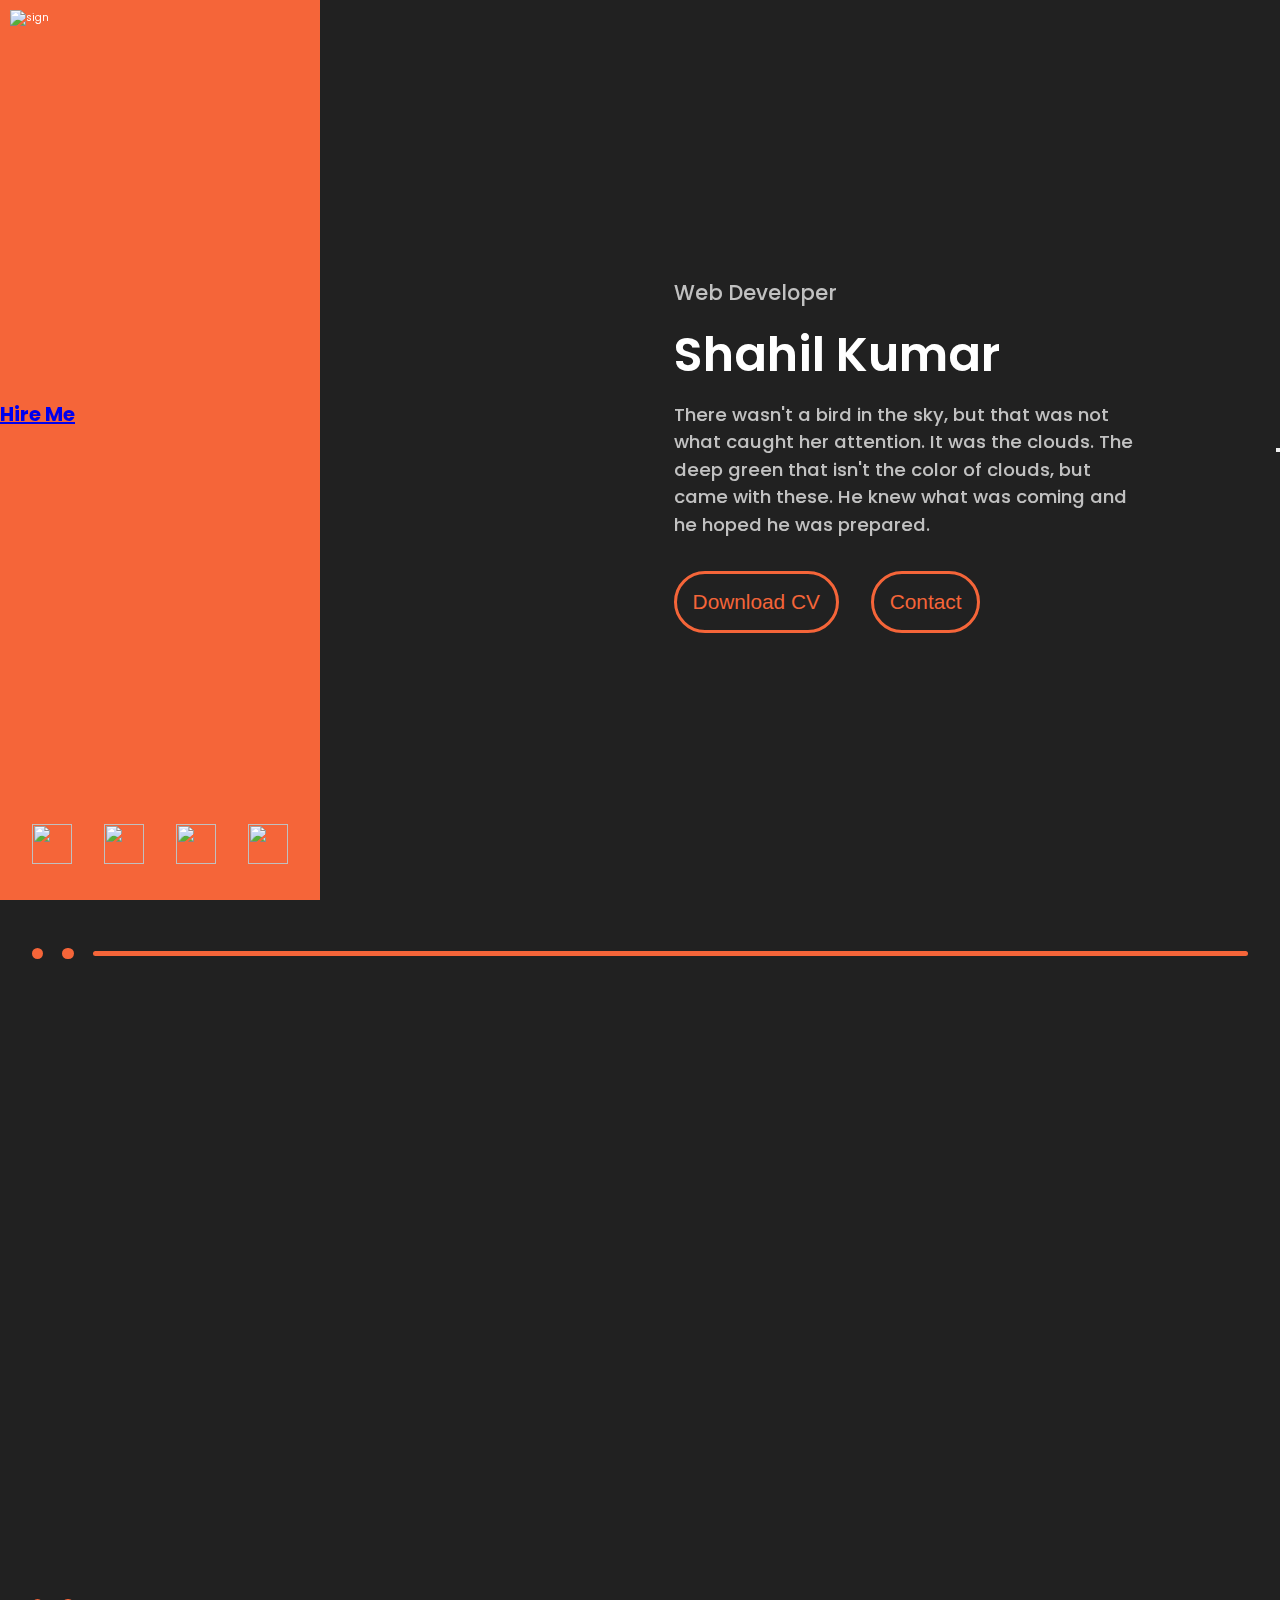
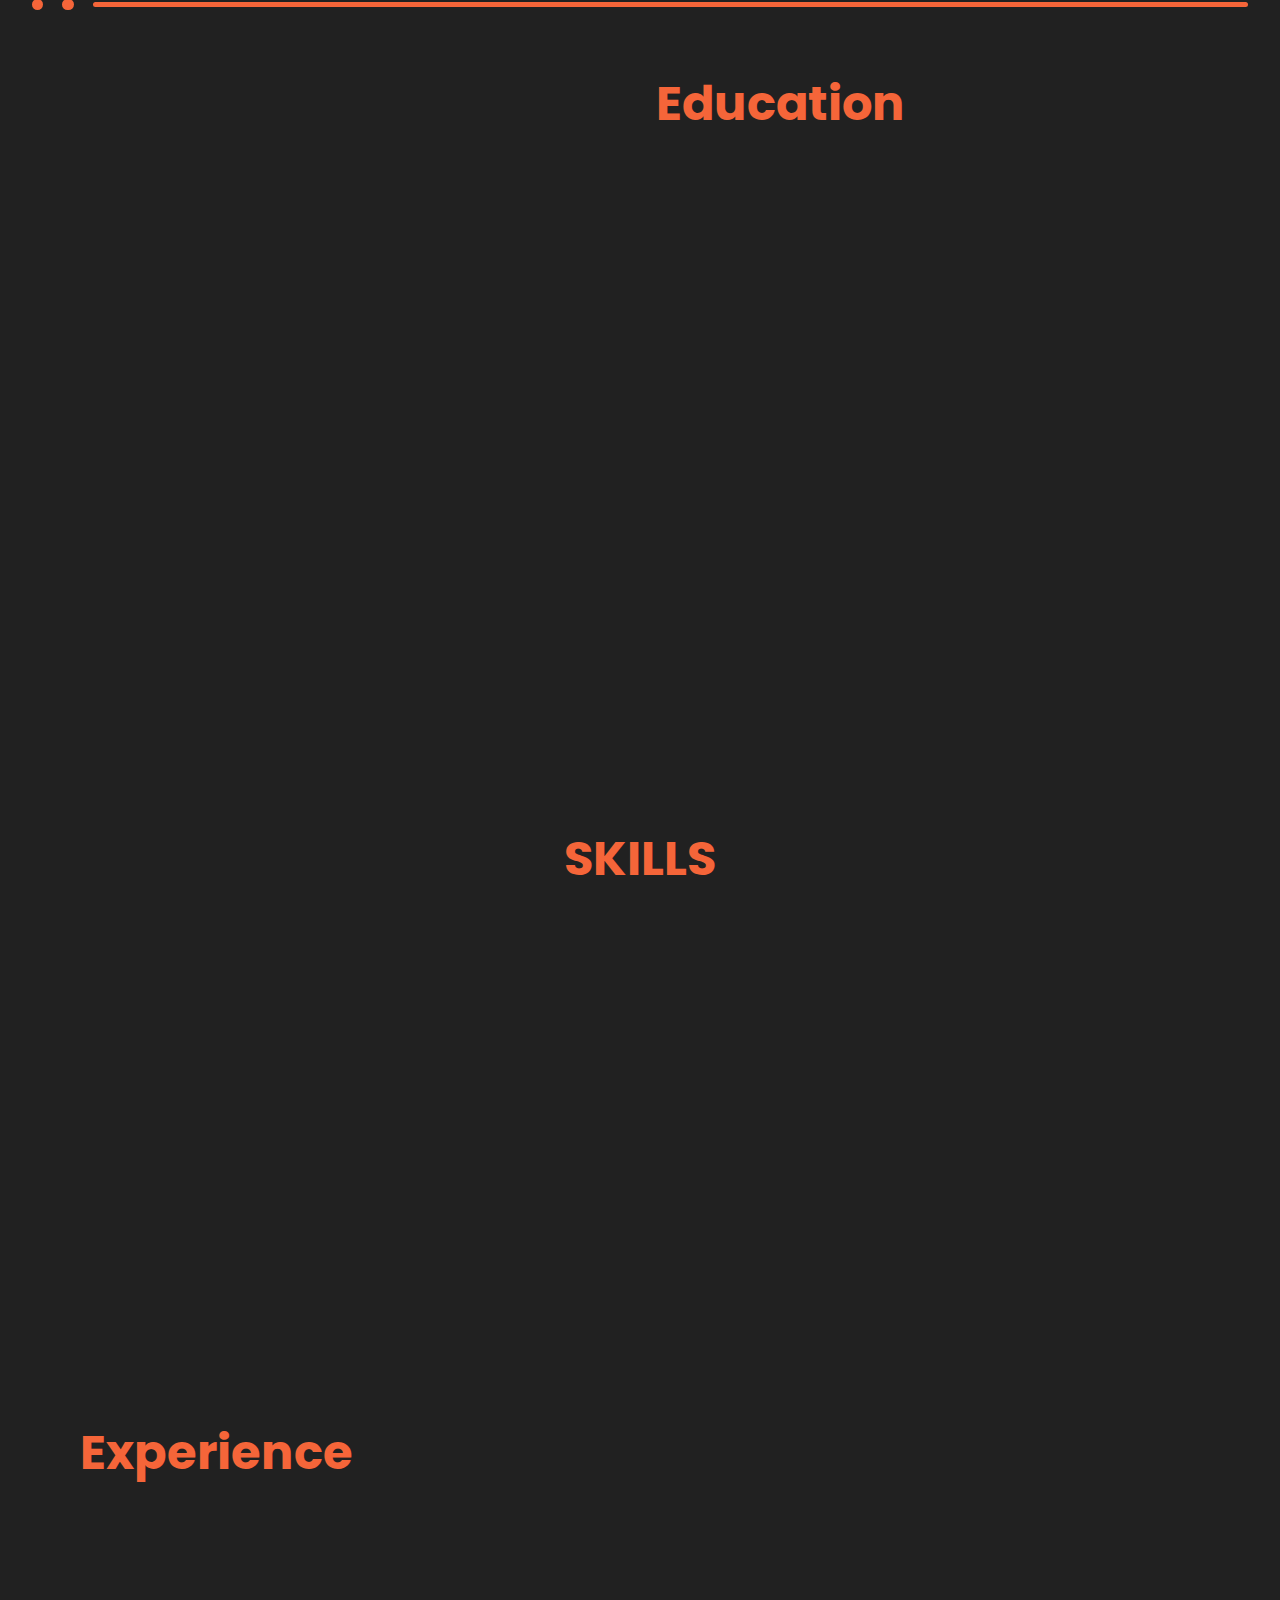
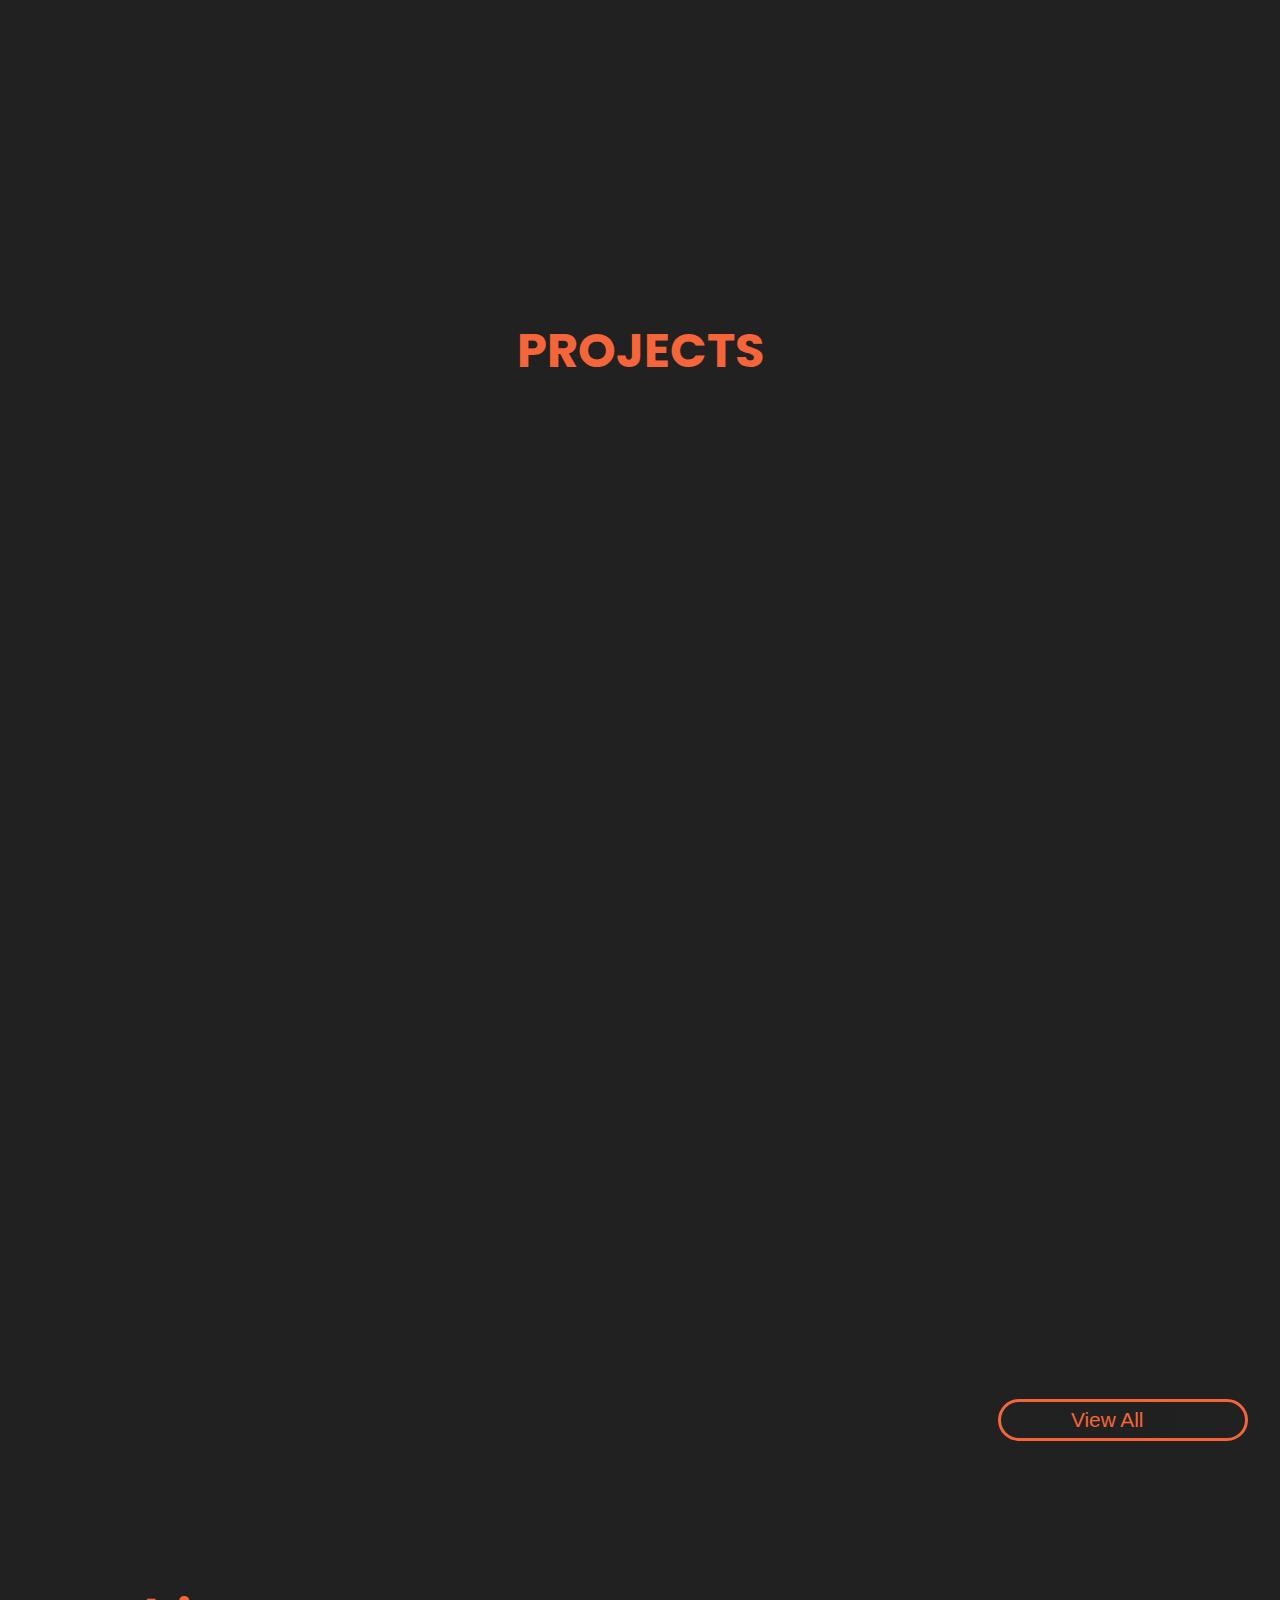
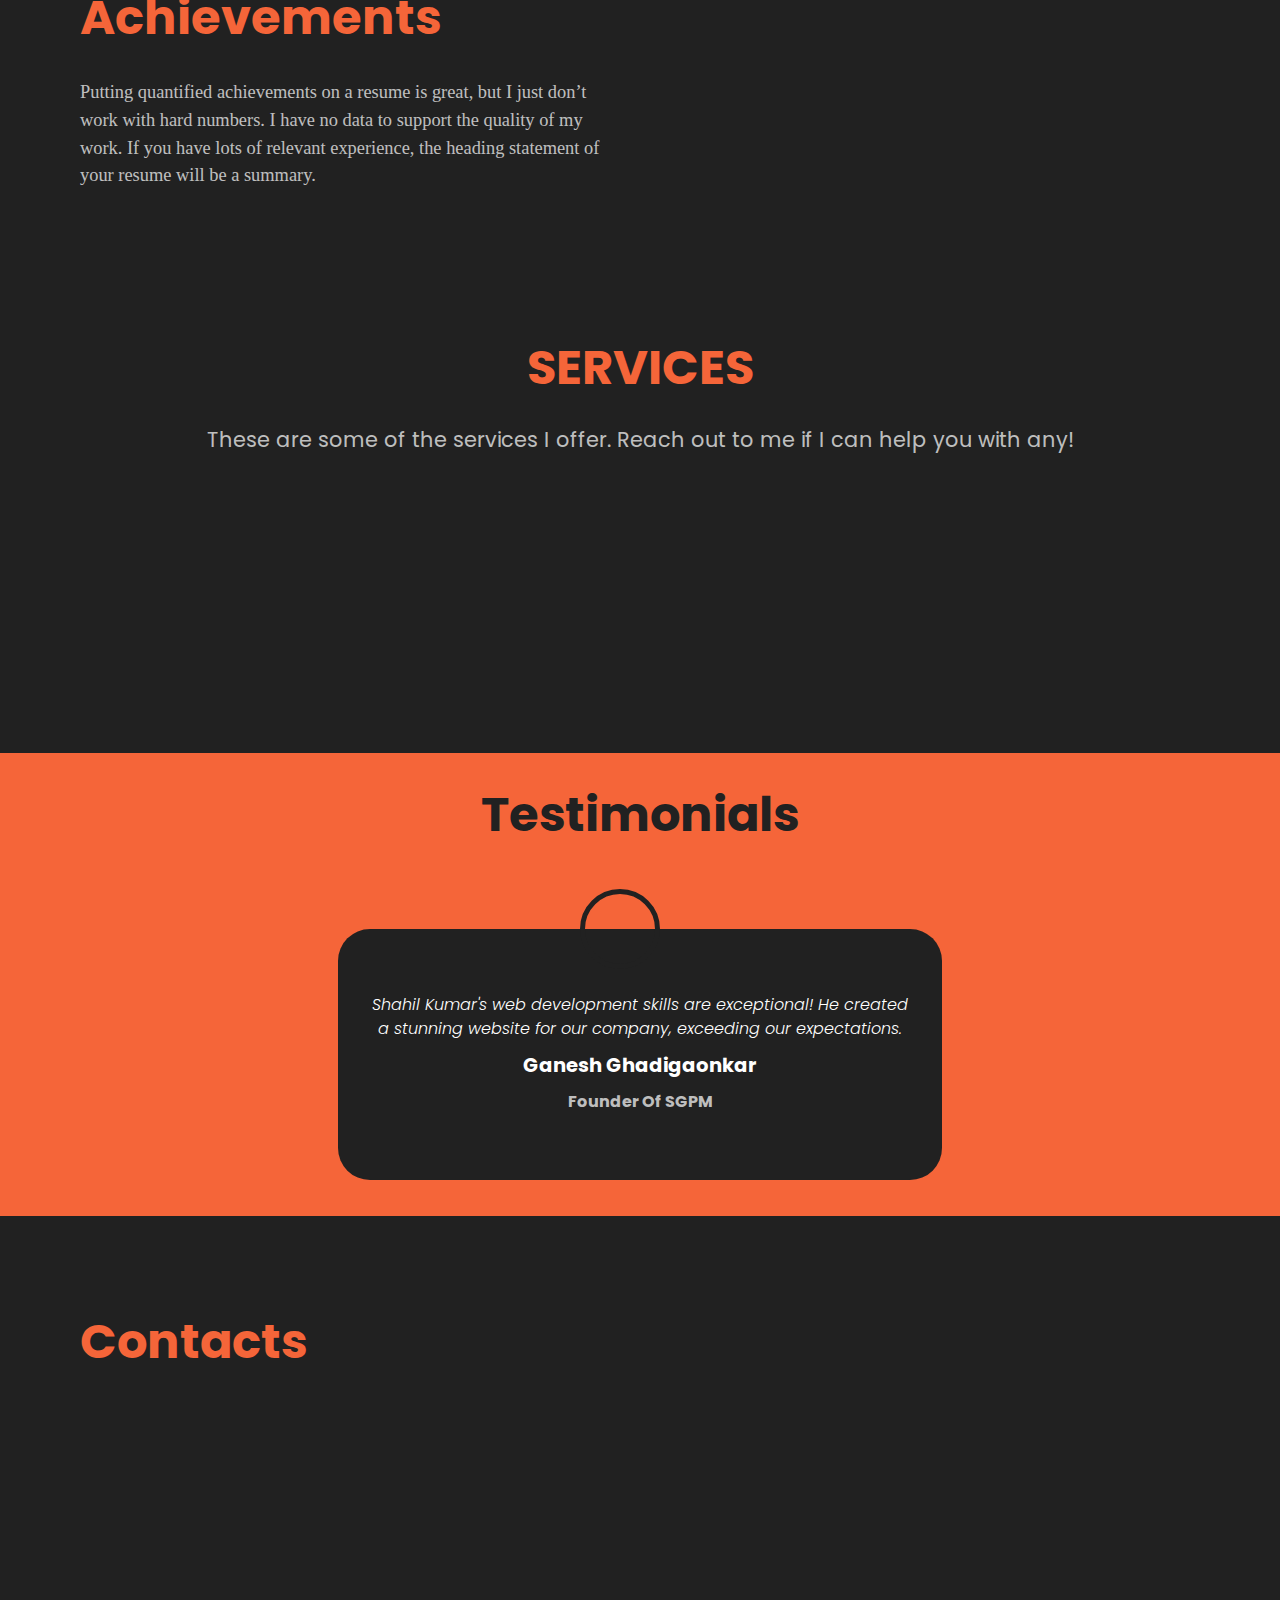
==== index.html @ 52b7e50a "adding aos animation" ====
<!DOCTYPE html>
<html lang="en">

<head>
    <meta charset="UTF-8">
    <meta http-equiv="X-UA-Compatible" content="IE=edge">
    <meta name="viewport" content="width=device-width, initial-scale=1.0">
    <title>Portfolio Website</title>
    <link rel="stylesheet" href="style.css">
    <script type="module" src="https://unpkg.com/ionicons@5.5.2/dist/ionicons/ionicons.esm.js"></script>
    <script nomodule src="https://unpkg.com/ionicons@5.5.2/dist/ionicons/ionicons.js"></script>
    <!-- <script src="https://cdnjs.cloudflare.com/ajax/libs/tinycolor/1.4.2/tinycolor.min.js"></script> -->
    <link rel="stylesheet" href="https://unpkg.com/aos@next/dist/aos.css" />
    <link rel="preload" href="assets/1amwu.gif" as="image">
    <link rel="icon" href="assets/logo.png" type="image/x-icon" loading="lazy">
    <style>
        .preloader {
            overflow-x: hidden;
            background: #212121 url(assets/1amwu.gif) no-repeat center center;
            height: 100%;
            width: 100%;
            position: fixed;
            z-index: 100;
            background-size: 15%;
        }

        #myVideo {
            z-index: 10;
            position: fixed;
            bottom: 0;
            left: 0;
        }
    </style>
</head>

<body>

    <div class="preloader">

    </div>
    <!-- Home -->
    <video id="myVideo" width="250" height="230" autoplay loop>
        <source src="./assets/avt.webm" type="video/mp4">
    </video>
    <section class="home">
        <div class="home-div">
            <div class="home-left">
                <div data-aos="fade-right">
                    <img src="assets/sign.png" alt="sign" class="sign">
                </div>
                <div class="profile-div">
                    <a href="#contact">
                        <div class="thecard" data-aos="zoom-in">
                            <div class="front">
                                <img src="assets/profile.jpeg" alt="" class="profile-img">
                            </div>
                            <div class="back">
                                <h1>Hire Me</h1>
                                <ion-icon name="arrow-forward-outline" class="back-icon"></ion-icon>
                            </div>
                        </div>
                    </a>
                </div>
                <div class="social-icons">
                    <a href="https://www.linkedin.com/in/shahil-kumar-a56246240/" target="_blank" class="social-links"
                        data-aos="fade-right" data-aos-offset="10"><img src="assets/linkedin.png" alt=""
                            class="social-img"></a>
                    <a href="https://github.com/Shahil9728" target="_blank" class="social-links"><img
                            src="assets/github.png" alt="" class="social-img" data-aos="fade-right"
                            data-aos-offset="20"></a>
                    <a href="https://twitter.com/ShahilV27515989" target="_blank" class="social-links"><img
                            src="assets/twitter.png" alt="" class="social-img" data-aos="fade-right"
                            data-aos-offset="30"></a>
                    <a href="https://www.youtube.com/" target="_blank" class="social-links"><img
                            src="assets/youtube.png" alt="" class="social-img" data-aos="fade-right"
                            data-aos-offset="40"></a>
                </div>
            </div>
            <div class="home-right">
                <div class="right-content">
                    <div data-aos="fade-left">
                        <h2 class="post">Web Developer</h2>
                    </div>
                    <div data-aos="fade-left">
                        <h1 class="name">Shahil Kumar</h1>
                    </div>
                    <div class="desc" data-aos="fade-left">
                        There wasn't a bird in the sky, but that was not what caught her attention. It was the clouds.
                        The deep green that isn't the color of clouds, but came with these. He knew what was coming and
                        he hoped he was prepared.
                    </div>
                    <div class="cv-btn">
                        <a href="./assets/Resume.pdf" download="Resume.pdf" data-aos="fade-up">
                            <button type="submit" class="btn cv-button">Download CV</button>
                        </a>
                        <a href="#contact" data-aos="fade-up">
                            <button type="submit" class="btn">
                                Contact
                            </button>
                        </a>
                    </div>
                </div>
            </div>
            <!-- <label for="baseColorInput">Base Color:</label>
            <input type="color" id="baseColorInput">
            <button onclick="generateShades()">Generate Shades</button> -->
            <button id="changemode" data-aos="fade-left">
                <ion-icon name="moon-outline"></ion-icon>
            </button>
        </div>
    </section>


    <div class="lines">
        <div class="dots">
        </div>
        <div class="dots">
        </div>
        <div class="line"></div>
    </div>

    <!-- Who I Am -->
    <section>
        <div class="about">
            <div class="about-left" data-aos="fade-right">
                <h1 class="about-head">
                    Who I am
                </h1>
                <br>
                <div class="about-content">
                    My name's Shahil Kumar. I'm a Full Stcak Developer based in Haryana,India.
                    <br><br><br>
                    I am a unique individual, navigating through life's twists and turns with kindness and
                    compassion. I strive to spread joy and embrace every challenge, learning and growing from my
                    mistakes. Confident in who I am, I am proud to be me and say it loud.
                </div>
            </div>
            <div class="about-right" data-aos="fade-left">
                <img src="assets/about.png" alt="" class="about-illu">
            </div>
        </div>
    </section>


    <div class="lines">
        <div class="dots">
        </div>
        <div class="dots">
        </div>
        <div class="line"></div>
    </div>


    <!-- Education -->
    <section>
        <div class="about education">
            <div class="about-right">
                <img src="assets/edu-illu.svg" alt="" class="about-illu">
            </div>
            <div class="about-left">
                <h1 class="about-head">
                    Education
                </h1>
                <br>
                <div class="edu-cards">
                    <div class="edu-card" data-aos="fade-up">
                        <div class="edu-images">
                            <img src="assets/scholar.svg" alt="" class="edu-img">
                        </div>
                        <div class="edu-content">
                            <h3 class="edu-time">2009-2019</h3>
                            <h2 class="edu-head">Higher Secondary Education</h2>
                            <h2 class="edu-subhead">Kendriya Viadayala Hisar Cantt</h2>
                        </div>
                    </div>
                    <div class="edu-card" data-aos="fade-up">
                        <div class="edu-images">
                            <img src="assets/scholar.svg" alt="" class="edu-img">
                        </div>
                        <div class="edu-content">
                            <h3 class="edu-time">2019-2021</h3>
                            <h2 class="edu-head">Intermediate</h2>
                            <h2 class="edu-subhead">Galaxy Public School</h2>
                        </div>
                    </div>
                    <div class="edu-card" data-aos="fade-up">
                        <div class="edu-images">
                            <img src="assets/scholar.svg" alt="" class="edu-img">
                        </div>
                        <div class="edu-content">
                            <h3 class="edu-time">2021-Present</h3>
                            <h2 class="edu-head">Bachelor Of Technology</h2>
                            <h2 class="edu-subhead">Lovely Professional University</h2>
                        </div>
                    </div>
                </div>
            </div>
        </div>
    </section>

    <!-- Skills -->
    <section>
        <div class="skills">
            <h1 class="about-head skills">
                SKILLS
            </h1>
            <div class="skill-cards">
                <div class="skill-card" data-aos="fade-left" data-aos-offset="40">
                    <div class="skill-images">
                        <img src="assets/html.png" alt="" class="skill-img">
                    </div>
                    <div>
                        <h1 class="skill-name">HTML</h1>
                    </div>
                </div>
                <div class="skill-card" data-aos="fade-left" data-aos-offset="80">
                    <div class="skill-images">
                        <img src="assets/css.png" alt="" class="skill-img">
                    </div>
                    <div>
                        <h1 class="skill-name">CSS</h1>
                    </div>
                </div>
                <div class="skill-card" data-aos="fade-left" data-aos-offset="120">
                    <div class="skill-images">
                        <img src="assets/javascript.png" alt="" class="skill-img">
                    </div>
                    <div>
                        <h1 class="skill-name">JAVASCRIPT</h1>
                    </div>
                </div>
                <div class="skill-card" data-aos="fade-left" data-aos-offset="160">
                    <div class="skill-images">
                        <img src="assets/nodejs.png" alt="" class="skill-img">
                    </div>
                    <div>
                        <h1 class="skill-name">NODE JS</h1>
                    </div>
                </div>
                <div class="skill-card" data-aos="fade-left" data-aos-offset="200">
                    <div class="skill-images">
                        <img src="assets/python.png" alt="" class="skill-img">
                    </div>
                    <div>
                        <h1 class="skill-name">PYTHON</h1>
                    </div>
                </div>
                <div class="skill-card" data-aos="fade-left" data-aos-offset="240">
                    <div class="skill-images">
                        <img src="assets/c.png" alt="" class="skill-img">
                    </div>
                    <div>
                        <h1 class="skill-name">C++</h1>
                    </div>
                </div>
                <div class="skill-card" data-aos="fade-left" data-aos-offset="280">
                    <div class="skill-images">
                        <img src="assets/tailwind.png" alt="" class="skill-img">
                    </div>
                    <div>
                        <h1 class="skill-name">Tailwind</h1>
                    </div>
                </div>
                <div class="skill-card" data-aos="fade-left" data-aos-offset="320">
                    <div class="skill-images">
                        <img src="assets/wordpress.png" alt="" class="skill-img">
                    </div>
                    <div>
                        <h1 class="skill-name">Wordpress</h1>
                    </div>
                </div>
            </div>
        </div>
    </section>

    <!-- Experience -->
    <section>
        <div class="about education">
            <div class="about-left">
                <h1 class="about-head">
                    Experience
                </h1>
                <br>
                <div class="edu-cards">
                    <div class="edu-card" data-aos="fade-up">
                        <div class="edu-images">
                            <img src="assets/exp-logo.svg" alt="" class="edu-img">
                        </div>
                        <div class="edu-content">
                            <h3 class="edu-time">2021-2022</h3>
                            <h2 class="edu-head">Frontend Developer</h2>
                            <h2 class="edu-subhead">The Sparks Foundation</h2>
                        </div>
                    </div>
                    <div class="edu-card" data-aos="fade-up">
                        <div class="edu-images">
                            <img src="assets/exp-logo.svg" alt="" class="edu-img">
                        </div>
                        <div class="edu-content">
                            <h3 class="edu-time">2020-2021</h3>
                            <h2 class="edu-head">CS50 Computer Science</h2>
                            <h2 class="edu-subhead">Harvard University</h2>
                        </div>
                    </div>
                </div>
            </div>
            <div class="about-right">
                <img src="assets/experience.svg" alt="" class="about-illu">
            </div>
        </div>
    </section>

    <!-- Projects -->
    <section>
        <div class="projects">
            <h1 class="about-head skills">
                PROJECTS
            </h1>
            <div class="project-cards">
                <div class="project-card" data-aos="fade-left" data-aos-offset="60">
                    <div>
                        <h1 class="project-head">TutoTube</h1>
                    </div>
                    <div class="project-images">
                        <img src="assets/tutotube.png" alt="" class="project-img">
                    </div>
                    <div class="project-btn">
                        <a href="https://tutotube.onrender.com/" target="_blank" class="project-link">
                            <div class="btn-img play">
                            </div>
                        </a>
                        <a href="https://github.com/Shahil9728/TutoTube" target="_blank" class="project-link">
                            <div class="btn-img code">
                            </div>
                        </a>
                    </div>

                    <div class="project-trans">
                        <div class="project-left">
                            The objective of this project is to utilize OpenAI to answer questions by utilizing YouTube
                            videos.
                        </div>
                        <div class="project-right">
                            OpenAI <br> Langchain <br> Pinecone <br> React Js
                        </div>
                    </div>
                </div>
                <div class="project-card" data-aos="fade-left" data-aos-offset="120">
                    <div>
                        <h1 class="project-head">Gold Gym</h1>
                    </div>
                    <div class="project-images">
                        <img src="assets/gym-illu1.png" alt="" class="project-img" loading="lazy">
                    </div>
                    <div class="project-btn">
                        <a href="http://gold-gym.onrender.com/" target="_blank" class="project-link">
                            <div class="btn-img play">
                            </div>
                        </a>
                        <a href="https://github.com/Shahil9728/Gold-GYM" target="_blank" class="project-link">
                            <div class="btn-img code">
                            </div>
                        </a>
                    </div>

                    <div class="project-trans">
                        <div class="project-left">
                            This project aims to build an website for the gym that consolidates all information of the
                            gym
                        </div>
                        <div class="project-right">
                            HTML <br> CSS <br> Node Js <br> MongoDb
                        </div>
                    </div>

                </div>
                <div class="project-card" data-aos="fade-left" data-aos-offset="180">
                    <div>
                        <h1 class="project-head">Price Comparisor</h1>
                    </div>
                    <div class="project-images">
                        <img src="assets/price.png" alt="" class="project-img" loading="lazy">
                    </div>
                    <div class="project-btn">
                        <a href="https://price-comparisor.onrender.com/" target="_blank" class="project-link">
                            <div class="btn-img play">
                            </div>
                        </a>
                        <a href="https://github.com/Shahil9728/PriceComparisor" target="_blank" class="project-link">
                            <div class="btn-img code">
                            </div>
                        </a>
                    </div>

                    <div class="project-trans">
                        <div class="project-left">
                            Price Comaprisor website that is used to comapre price of various items on online stores.
                        </div>
                        <div class="project-right">
                            Python <br> Node Js <br> HTML
                        </div>
                    </div>

                </div>
            </div>
            <div class="viewcard project-cards">
                <div class="project-card" data-aos="fade-left" data-aos-offset="200">
                    <div>
                        <h1 class="project-head">Confession</h1>
                    </div>
                    <div class="project-images">
                        <img src="assets/confession.png" alt="" class="project-img" loading="lazy">
                    </div>
                    <div class="project-btn">
                        <a href="https://confession.onrender.com/" target="_blank" class="project-link">
                            <div class="btn-img play">
                            </div>
                        </a>
                        <a href="https://github.com/Shahil9728/Confession" target="_blank" class="project-link">
                            <div class="btn-img code">
                            </div>
                        </a>
                    </div>

                    <div class="project-trans">
                        <div class="project-left">
                            This project is a Confession website that allows users to confess anything annonymously.
                        </div>
                        <div class="project-right">
                            Node Js <br> Javascript <br> Bootstrap
                        </div>
                    </div>

                </div>
                <div class="project-card" data-aos="fade-left" data-aos-offset="250">
                    <div>
                        <h1 class="project-head">Traffic API</h1>
                    </div>
                    <div class="project-images">
                        <img src="assets/traffic.png" alt="" class="project-img" loading="lazy">
                    </div>
                    <div class="project-btn">
                        <a href="https://traffic-company-api.onrender.com/" target="_blank" class="project-link">
                            <div class="btn-img play">
                            </div>
                        </a>
                        <a href="https://github.com/Shahil9728/Traffic-Company-API" target="_blank"
                            class="project-link">
                            <div class="btn-img code">
                            </div>
                        </a>
                    </div>

                    <div class="project-trans">
                        <div class="project-left">
                            The website is a Node.js-based platform that utilizes the pin API from the Traffic Company
                            to retrieve the pin and Login.
                        </div>
                        <div class="project-right">
                            Javascript <br> Node Js
                        </div>
                    </div>

                </div>
                <div class="project-card" data-aos="fade-left" data-aos-offset="300">
                    <div>
                        <h1 class="project-head">Givestack</h1>
                    </div>
                    <div class="project-images">
                        <img src="assets/givestack.png" alt="" class="project-img" loading="lazy">
                    </div>
                    <div class="project-btn">
                        <a href="https://givestack.onrender.com/" target="_blank" class="project-link">
                            <div class="btn-img play">
                            </div>
                        </a>
                        <a href="https://github.com/Shahil9728/Givestack" target="_blank" class="project-link">
                            <div class="btn-img code">
                            </div>
                        </a>
                    </div>

                    <div class="project-trans">
                        <div class="project-left">
                            This website provides a secure login and registration system based on JWT (JSON Web Token)
                            authentication.
                        </div>
                        <div class="project-right">
                            MongoDb <br> Node Js <br> Bootstrap
                        </div>
                    </div>

                </div>
            </div>
            <div class="view-all">
                <button class="btn view-btn" onclick="togglediv()">
                    View All
                    <ion-icon name="arrow-forward-outline" class="view-icon"></ion-icon>
                </button>
            </div>
        </div>
    </section>

    <!-- Achievements -->
    <section>
        <div class="about achievements-div">
            <div class="about-left">
                <h1 class="about-head">
                    Achievements
                </h1>
                <br>
                <div class="about-content achievements">
                    Putting quantified achievements on a resume is great, but I just don’t work with hard numbers. I
                    have no data to support the quality of my work. If you have lots of relevant experience, the heading
                    statement of your resume will be a summary.
                </div>
            </div>
            <div class="about-right">
                <div class="edu-cards">
                    <div class="edu-card" data-aos="fade-up">
                        <div class="edu-images">
                            <img src="assets/exp-logo.svg" alt="" class="edu-img">
                        </div>
                        <div class="edu-content">
                            <h3 class="edu-time">20021-2022</h3>
                            <h2 class="edu-head">Devtown Certification</h2>
                            <h2 class="edu-subhead">Python Bootcamp</h2>
                        </div>
                    </div>
                    <div class="edu-card" data-aos="fade-up">
                        <div class="edu-images">
                            <img src="assets/exp-logo.svg" alt="" class="edu-img">
                        </div>
                        <div class="edu-content">
                            <h3 class="edu-time">2022-2023</h3>
                            <h2 class="edu-head">HackerRank</h2>
                            <h2 class="edu-subhead">5 Star Coder</h2>
                        </div>
                    </div>
                </div>
            </div>
        </div>
    </section>

    <!-- Services -->
    <section>
        <div class="services  skills">
            <h1 class="about-head">
                SERVICES
            </h1>
            <h2 class="services-subhead">These are some of the services I offer. Reach out to me if I can help you with
                any!</h2>
            <div class="services-cards">
                <div class="service-card" data-aos="fade-left" data-aos-offset="40">
                    <ion-icon name="code-slash-outline" class="service-icon"></ion-icon>
                    <h1 class="skill-name service">Web Design</h1>
                </div>
                <div class="service-card" data-aos="fade-left" data-aos-offset="80">
                    <ion-icon name="camera-outline" class="service-icon"></ion-icon>
                    <h1 class="skill-name service">Photography</h1>
                </div>
                <div class="service-card" data-aos="fade-left" data-aos-offset="120">
                    <ion-icon name="videocam-outline" class="service-icon"></ion-icon>
                    <h1 class="skill-name service">Video Editing</h1>
                </div>
                <div class="service-card" data-aos="fade-left" data-aos-offset="160">
                    <ion-icon name="create-outline" class="service-icon"></ion-icon>
                    <h1 class="skill-name service">Logo Designing</h1>
                </div>
            </div>
        </div>
    </section>

    <!-- Testimonials -->
    <section>
        <div class="testimonials">
            <h1 class="about-head testimonials-head">
                Testimonials
            </h1>
            <div class="testimonoal-slider">
                <div class="slider">
                    <div class="slide">
                        <div class="slide-container">
                            <img src="assets/p1j.jpg" alt="" class="slide-img" loading="lazy">
                            <div class="slide-cont">
                                Shahil Kumar's web development skills are exceptional! He created a stunning website for
                                our company, exceeding our expectations.
                            </div>
                            <h2 class="edu-head">Ganesh Ghadigaonkar</h2>
                            <h2 class="edu-subhead">Founder Of SGPM</h2>
                        </div>
                    </div>
                    <div class="slide">
                        <div class="slide-container">
                            <img src="assets/p2j.jpg" alt="" class="slide-img" loading="lazy">
                            <div class="slide-cont">
                                Our web developer's skills are exceptional! They built an intuitive and visually
                                appealing website that perfectly represents our Charity.
                            </div>
                            <h2 class="edu-head">Mohd Majeed Bilal</h2>
                            <h2 class="edu-subhead">Founder, HFFO</h2>
                        </div>
                    </div>
                    <div class="slide">
                        <div class="slide-container">
                            <img src="assets/p3j.jpg" alt="" class="slide-img" loading="lazy">
                            <div class="slide-cont">
                                The web development expertise we received transformed our business. The website design
                                is attracting more customers than ever before!
                            </div>
                            <h2 class="edu-head">Anjali Sharma</h2>
                            <h2 class="edu-subhead">Owner, Boutique Bliss</h2>
                        </div>
                    </div>
                    <div class="slide">
                        <div class="slide-container">
                            <img src="assets/p4j.jpg" alt="" class="slide-img" loading="lazy">
                            <div class="slide-cont">
                                Our professional web developer delivered a sleek and functional website that
                                significantly boosted our online presence. :)
                            </div>
                            <h2 class="edu-head">John Thompson</h2>
                            <h2 class="edu-subhead">CEO, Thompson Solutions</h2>
                        </div>
                    </div>
                    <div class="slide">
                        <div class="slide-container">
                            <img src="assets/p5j.jpg" alt="" class="slide-img" loading="lazy">
                            <div class="slide-cont">
                                The web development skills we witnessed were outstanding. Our new website is
                                user-friendly and visually captivating, attracting more clients to our business!
                            </div>
                            <h2 class="edu-head">Maria Sanchez</h2>
                            <h2 class="edu-subhead">Marketing Director, Global Tech Solutions</h2>
                        </div>
                    </div>
                </div>
            </div>
        </div>
    </section>

    <!-- Contacts -->
    <section id="contact">
        <div class="contacts skills">
            <h1 class="about-head cont-head">
                Contacts
            </h1>
            <div class="cont-body">
                <div class="cont-form">
                    <form action="contact" class="cont" method="post" netlify>
                        <div class="input-container" data-aos="fade-right" data-aos-offset="30">
                            <label for="" class="input-label">
                                Name
                            </label>
                            <input type="text" name="name" id="" class="cont-input" placeholder="Enter your name">
                        </div>
                        <div class="input-container" data-aos="fade-right" data-aos-offset="60">
                            <label for="" class="input-label">
                                Email
                            </label>
                            <input type="text" name="eamil" id="" class="cont-input" placeholder="Enter your email">
                        </div>
                        <div class="input-container" data-aos="fade-right" data-aos-offset="90">
                            <label for="" class="input-label">
                                Message
                            </label>
                            <textarea name="message" id="" cols="30" rows="10" class="cont-input message"
                                placeholder="Enter your message here....."></textarea>
                        </div>
                        <div class="send-btn-div" data-aos="fade-right" data-aos-offset="120">
                            <button class="send-btn" type="submit">
                                Send
                                <ion-icon name="send-outline" class="send-icon"></ion-icon>
                            </button>
                        </div>
                    </form>
                </div>
                <div class="cont-social" data-aos="fade-up">
                    <div class="social-div" data-aos="fade-up" data-aos-offset="30">
                        <a href="mailto:shahilverma91383@gmail.com">
                            <ion-icon name="at-outline" class="cont-icon"></ion-icon>
                        </a>
                        <h1 class="social-subhead mail">shahilverma91383@gmail.com</h1>
                    </div>
                    <div class="social-div" data-aos="fade-up" data-aos-offset="60">
                        <a href="tel:+919138300882">
                            <ion-icon name="call-outline" class="cont-icon"></ion-icon>
                        </a>
                        <h1 class="social-subhead">+91 9138300882</h1>
                    </div>
                    <div class="social-div" data-aos="fade-up" data-aos-offset="90">
                        <a href="https://www.google.co.in/maps/place/Hisar,+Haryana/@29.1487089,75.6877248,11.79z/data=!4m5!3m4!1s0x391232d8011d0c37:0x1d3f0df105af1178!8m2!3d29.1491875!4d75.7216527"
                            target="_blank">
                            <ion-icon name="location-outline" class="cont-icon"></ion-icon>
                        </a>
                        <h1 class="social-subhead">Hisar,Haryana India</h1>
                    </div>
                    <div class="social-div social-icon" style="margin-top:3rem;">
                        <a href="https://www.instagram.com/shahil.2879/" target="_blank" data-aos="fade-right"
                            data-aos-offset="30">
                            <ion-icon name="logo-instagram" class="cont-icon"></ion-icon>
                        </a>
                        <a href="https://www.linkedin.com/in/shahil-kumar-a56246240/" target="_blank"
                            data-aos="fade-right" data-aos-offset="60">
                            <ion-icon name="logo-linkedin" class="cont-icon"></ion-icon>
                        </a>
                        <a href="https://github.com/Shahil9728" target="_blank" data-aos="fade-right"
                            data-aos-offset="90">
                            <ion-icon name="logo-github" class="cont-icon"></ion-icon>
                        </a>
                        <a href="https://twitter.com/ShahilV27515989" target="_blank" data-aos="fade-right"
                            data-aos-offset="120">
                            <ion-icon name="logo-twitter" class="cont-icon"></ion-icon>
                        </a>
                    </div>
                </div>
                <div class="" data-aos="fade-left">
                    <img src="assets/cont.svg" alt="" class="cont-img">
                </div>
            </div>
        </div>
    </section>

    <footer>
        <h1 style="text-align: center;font-weight: 400;" data-aos="zoom-in" data-aos-offset="0">Made with <ion-icon
                name="heart" style="color:var(--primary-color)" data-aos="zoom-in" data-aos-offset="0"></ion-icon> by
            Shahil Kumar</h1>
    </footer>


    <script src="https://unpkg.com/aos@next/dist/aos.js"></script>
    <script src="https://stackpath.bootstrapcdn.com/bootstrap/5.0.0-alpha1/js/bootstrap.min.js"
        integrity="sha384-oesi62hOLfzrys4LxRF63OJCXdXDipiYWBnvTl9Y9/TRlw5xlKIEHpNyvvDShgf/"
        crossorigin="anonymous"></script>
    <script src="https://cdn.jsdelivr.net/npm/popper.js@1.16.0/dist/umd/popper.min.js"
        integrity="sha384-Q6E9RHvbIyZFJoft+2mJbHaEWldlvI9IOYy5n3zV9zzTtmI3UksdQRVvoxMfooAo"
        crossorigin="anonymous"></script>
    <script>

        function togglediv() {
            const viewcards = document.querySelector('.viewcard');
            if (viewcards.style.display === "none") {
                viewcards.style.display = "grid";
            } else {
                viewcards.style.display = "none";
            }
        }
        var loader = document.querySelector('.preloader');
        window.addEventListener('load', function () {
            loader.style.display = 'none';
        })
        var count = 0;
        if (localStorage.getItem('count')) {
            count = parseInt(localStorage.getItem('count'));
        }
        count++;
        localStorage.setItem('count', count);
        console.log("Numbe rof views are - " + count);

        var button = document.getElementById('changemode');
        const icon = button.querySelector('ion-icon');
        var isPrimaryColors = true;

        var root = document.documentElement;
        button.addEventListener('click', function () {

            if (isPrimaryColors) {
                icon.setAttribute('name', 'sunny-outline');
                root.style.setProperty('--primary-color', 'rgb(100, 200, 150)');
                root.style.setProperty('--second-color', '#DDA65Bff');
                root.style.setProperty('--text-color', 'black');
                root.style.setProperty('--background-color', '#f7f7f7');
                root.style.setProperty('--text-second', '#000000');
                root.style.setProperty('--edu-card-color', '#559b78c9');
                root.style.setProperty('--edu-card-hover', '#468c69');
                root.style.setProperty('--project-card', '#64c896');
            } else {
                icon.setAttribute('name', 'moon-outline');
                root.style.setProperty('--primary-color', 'rgb(245, 101, 57)');
                root.style.setProperty('--second-color', '#DDA65Bff');
                root.style.setProperty('--text-color', 'white');
                root.style.setProperty('--background-color', 'rgb(33, 33, 33)');
                root.style.setProperty('--text-second', 'rgba(234, 234, 234, 0.8)');
                root.style.setProperty('--edu-card-color', '#f565394d');
                root.style.setProperty('--edu-card-hover', '#fa450e92');
                root.style.setProperty('--project-card', 'rgb(255, 118, 77)');
            }

            isPrimaryColors = !isPrimaryColors;
        });


        // function generateShadesOfColor(baseColor, numShades) {
        //     var colorArray = [];
        //     var color = tinycolor(baseColor);

        //     for (var i = 0; i < numShades; i++) {
        //         var shade = color.clone().darken(i * (100 / numShades)).toString();
        //         colorArray.push(shade);
        //     }

        //     return colorArray;
        // }

        // function generateShades() {
        //     var baseColorInput = document.getElementById('baseColorInput');
        //     var baseColor = baseColorInput.value;
        //     var numShades = 10;
        //     var shadesArray = generateShadesOfColor(baseColor, numShades);
        //     root.style.setProperty('--primary-color', shadesArray[0]);
        //     root.style.setProperty('--second-color', shadesArray[1]);
        //     root.style.setProperty('--text-color', 'black');
        //     root.style.setProperty('--background-color', '#f7f7f7');
        //     root.style.setProperty('--text-second', '#000000');
        //     root.style.setProperty('--edu-card-color', shadesArray[1]);
        //     root.style.setProperty('--edu-card-hover', shadesArray[3]);
        //     root.style.setProperty('--project-card',shadesArray[2]);

        //     for (var i = 0; i < shadesArray.length; i++) {
        //         var shade = shadesArray[i];
        //         console.log(shade);
        //     }
        // }

        window.onload = function () {
            var video = document.getElementById("myVideo");

            window.addEventListener('scroll', function () {
                var scrollPosition = window.scrollY;
                var webpageLength = document.documentElement.scrollHeight;
                var videoDuration = video.duration;

                if (webpageLength > videoDuration) {
                    var maxScroll = webpageLength - window.innerHeight;
                    var videoTime = (scrollPosition / maxScroll) * videoDuration;
                    video.currentTime = videoTime;
                }
            });
        };

        <!-- our aos data -->
        AOS.init({
            offset: 100,
            duration: 700
        });
    </script>
</body>

</html>
---- style.css ----
@import url('https://fonts.googleapis.com/css2?family=Baloo+2:wght@400;600&family=Poppins:ital,wght@0,100;0,200;0,300;0,400;0,500;0,600;0,700;0,800;0,900;1,100;1,200;1,300;1,400;1,500;1,600;1,700;1,800;1,900&display=swap');

* {
    box-sizing: border-box;
    margin: 0 0;
    padding: 0 0;
}


:root {
    --primary-color: rgb(245, 101, 57);
    --second-color: #DDA65Bff;
    --text-color: white;
    --background-color: rgb(33, 33, 33);
    --heading-size: 3rem;
    --sub-heading-size: 1.3rem;
    --content-font-size: 1.15rem;
    --text-second: rgba(234, 234, 234, 0.8);
    ;
}

body {
    font-family: 'Poppins', sans-serif;
    font-size: 62.5%;
    line-height: 1.5;
    background-color: var(--background-color);
    color: var(--text-color);
    overflow-x: hidden;
}

h1,
h2,
h3,
h4,
h5,
h6 {
    font-weight: bold;
    margin: 10px 0;
}

/* ------------------------------*/
/* ---------- Navbar #F56539 ------------*/
/* ------------------------------*/


.home {
    height: 100vh;
    width: 100%;
}

.home-div {
    height: 100%;
    display: flex;
    flex-direction: row;
    align-items: center;
    justify-content: center;
}

.home-left {
    background-color: var(--primary-color);
    display: flex;
    position: relative;
    flex-direction: column;
    justify-content: space-between;
    height: 100%;
}

.sign {
    margin: 10px;
    width: 10rem;
    height: 5rem;
}

.profile-img {
    position: absolute;
    top: 15%;
    left: 50%;
    max-width: 90%;
    height: auto;
    border-radius: 50%;
}


.social-icons {
    display: flex;
    flex-direction: row;
    gap: 2rem;
    justify-content: center;
    align-content: center;
    height: fit-content;
    padding: 2rem;
}

.social-img {
    width: 2.5rem;
    height: 2.5rem;
    transition: all 0.3s ease;
}

.social-img:hover,
.cont-icon:hover {
    color: white;
    transform: scale(1.2);
}

.btn:hover {
    transform: scale(1.1);
    background-color: var(--primary-color);
    color: var(--background-color);
}



.home-right {
    background-color: var(--background-color);
    width: 100%;
    justify-content: center;
    align-items: flex-end;
    flex: 65% 1;
    padding-right: 7rem;
    display: flex;
    flex-direction: column;
}

.right-content {
    padding: 1rem;
    width: 60%;
}

.post {
    font-size: var(--sub-heading-size);
    font-weight: 500 !important;
    color: var(--text-second);
}

.name {
    font-size: var(--heading-size);
    font-weight: 600 !important;
}

.desc {
    font-size: var(--content-font-size);
    font-weight: 500;
    color: var(--text-second);
}

.btn {
    padding: 1rem;
    color: var(--primary-color);
    background-color: var(--background-color);
    border-radius: 2rem;
    border: 3px solid var(--primary-color);
    cursor: pointer;
    font-size: var(--sub-heading-size);
    transition: all 0.5s ease;
}

.cv-btn {
    margin-top: 2rem;
    display: flex;
    gap: 2rem;
}


@media(min-width: 540px) and (max-width: 900px) {
    .btn {
        padding: 0.7rem;
        font-size: 0.8rem;
    }

    .home-div {
        height: 100%;
    }

    .social-icons {
        gap: 1rem;
        padding: 1rem;
    }

    .home-left {
        height: 100%;
    }

    .social-img {
        width: 2rem;
        height: 2rem;
    }

    .home-right {
        padding-right: 2rem;
    }

    .desc {
        font-size: 0.9rem;
    }

    .profile-img {
        top: 30%;
    }

    .right-content {
        padding: 0rem;
    }
}





.lines {
    margin: 2rem;
    margin-top: 3rem;
    margin-bottom: 3rem;
    display: flex;
    flex-direction: row;
    justify-content: space-between;
    align-items: center;
}

.dots {
    width: 0.7rem;
    height: 0.7rem;
    border-radius: 50%;
    background-color: var(--primary-color);
}

.line {
    height: 0.3rem;
    width: 95%;
    border-radius: 1rem;
    background-color: var(--primary-color);
}





.about {
    padding-left: 5rem;
    padding-right: 5rem;
    display: grid;
    grid-template-columns: repeat(auto-fit, minmax(300px, 1fr));
    gap: 2rem;
}

.about-left {
    display: flex;
    flex-direction: column;
    justify-content: center;
    /* align-items: center; */
}

.about-head {
    font-size: var(--heading-size);
    color: var(--primary-color);
}

.about-content {
    font-size: var(--content-font-size);
    color: var(--text-second);
}

.about-right {
    display: grid;
    grid-template-columns: repeat(auto-fit, minmax(300px, 1fr));
    justify-content: center;
    align-items: center;
}

.about-illu {
    max-width: 100%;
    max-height: 100%;
}



/* ------------------------------*/
/* ---------- Education ---------*/
/* ------------------------------*/


.edu-cards {
    display: grid;
    grid-template-columns: repeat(auto-fit, minmax(300px, 1fr));
    gap: 2rem;
}

.edu-card {
    padding: 1rem;
    display: flex;
    flex-direction: row;
    border-radius: 2rem;
    background-color: #f565394d;
    gap: 1rem;
    transition: all 0.7s ease !important;
}

.edu-card:hover {
    background-color: #fa450e92;
}

.edu-images {
    border-radius: 50%;
    background-color: var(--primary-color);
    padding: 0.4rem;
    width: 55px;
    height: 55px;
    display: flex;
    justify-content: center;
    align-items: center;
    flex-shrink: 0;
}

.edu-img {
    width: 100%;
    height: auto;
}

.edu-time {
    color: var(--primary-color);
    font-size: 0.8rem;
}

.edu-head {
    font-size: 1.225rem;
}

.edu-subhead {
    font-size: 1rem;
    color: var(--text-second);
}






/* ------------------------------*/
/* ---------- Skills ------------*/
/* ------------------------------*/


.skills {
    margin-top: 5rem;
    margin-bottom: 5rem;
    display: flex;
    flex-direction: column;
    text-align: center;
    justify-content: center;
}

.skill-cards {
    display: grid;
    grid-template-columns: repeat(auto-fit, minmax(150px, 1fr));
    gap: 2rem;
    justify-content: center;
    align-items: center;
}

.skill-img {
    height: 45px;
}

.skill-name {
    font-size: 1.13rem;
}

.skill-card {
    width: 10rem;
    height: 10rem;
    padding: 1rem;
    display: flex;
    flex-direction: column;
    gap: 0.3rem;
    justify-content: center;
    align-items: center;
    border-radius: 0.6rem;
    box-shadow: rgb(245 101 57 / 30%) 0px 0px 30px;
    transition: all 0.4s ease;
}

.skill-card:hover {
    transform: scale(1.15);
}


/* ------------------------------*/
/* ---------- Prokects ---------*/
/* ------------------------------*/



.project-cards {
    margin: 2rem;
    display: grid;
    padding: 4rem;
    grid-template-columns: repeat(auto-fit, minmax(200px, 1fr));
    gap: 3rem;
}

.project-card {
    overflow: hidden;
    border-radius: 1rem;
    padding: 2rem;
    display: flex;
    flex-direction: column;
    gap: 0rem;
    justify-content: center;
    align-items: center;
    cursor: pointer;
    background-color: rgb(255, 118, 77);
    color: white;
    position: relative;
}

.project-head {
    font-size: 1.5rem;
    color: var(--text-color);
}


.project-img {
    width: 100%;
    height: 90%;
}

.project-btn {
    width: 100%;
    display: flex;
    flex-direction: row;
    justify-content: space-between;
    transition: all 0.7s ease-in-out;
}

.btn-img {
    border-radius: 50%;
    width: 2.7rem;
    height: 2.7rem;
}

.play {
    background-image: url("play.png");
    background-size: cover;
    transition: all 0.3s ease-in-out;
}

.play:hover {
    transform: scale(1.3);
    background-image: url("playa.png");
    background-size: cover;
}

.code {
    background-image: url("code.png");
    background-size: cover;
    transition: all 0.3s ease-in-out;
}

.code:hover {
    transform: scale(1.3);
    background-image: url("codea.png");
    background-size: cover;
}



.project-left {
    width: 15rem;
    position: absolute;
    background-color: var(--background-color);
    border-top-right-radius: 1.5rem;
    border-bottom-right-radius: 1.5rem;
    padding: 1rem;
    color: white;
    top: 5rem;
    left: -15rem;
    font-size: 1rem;
    transition: all 0.7s ease-in-out;
}

.project-card:hover .project-left {
    transform: translateX(15rem);
}

.project-right {
    width: 10rem;
    position: absolute;
    background-color: var(--background-color);
    border-top-left-radius: 1.5rem;
    border-bottom-left-radius: 1.5rem;
    padding: 1rem;
    color: white;
    bottom: 2rem;
    right: -10rem;
    font-size: 1rem;
    transition: all 0.7s ease-in-out;
}

.project-card:hover .project-right {
    transform: translateX(-10rem);
}

.project-card:hover .code {
    transform: translateX(-9rem);
}

.view-all {
    display: flex;
    justify-content: flex-end;
    padding-right: 2rem;
}

.view-btn {
    width: 20%;
    height: auto;
    display: flex;
    justify-content: center;
    align-items: center;
    padding: 0.1rem;
}

.view-btn:hover ion-icon {
    transform: translateX(10px);
    color: white;
}

.view-icon {
    font-size: 1.3rem;
    border-radius: 50%;
    padding: 1rem;
    align-self: flex-end;
    background-color: #212121b3;
}

ion-icon {
    transition: all 0.5s ease;
    stroke-width: 70px;
}





.achievements-div {
    margin-top: 5rem;
    margin-bottom: 5rem;
}

.achievements {
    font-family: "Caveat", cursive;
}







.services {
    display: flex;
    justify-content: center;
    flex-direction: column;
    align-items: center;
}

.services-subhead {
    font-size: 1.3rem;
    font-weight: 400 !important;
    width: 70%;
    color: var(--text-second);
    text-align: center;
}

.services-cards {
    display: grid;
    grid-template-columns: repeat(4, 1fr);
    gap: 2rem;
    justify-content: center;
    align-items: center;
    margin-top: 3rem;
}

.service {
    font-weight: 600 !important;
}

.service-icon {
    font-size: 50px;
}

.service-card {
    display: flex;
    flex-direction: column;
    gap: 1rem;
    justify-content: center;
    text-align: center;
    align-items: center;
    background-color: var(--primary-color);
    color: white;
    width: 10rem;
    height: 10rem;
    border-radius: 1rem;
    padding: 1rem;
}

.service-card:hover {
    cursor: pointer;
    color: var(--background-color);
}


@keyframes bounce {
    0% {
        transform: translateY(0);
        /* Start at normal position */
    }

    50% {
        transform: translateY(-15px);
        /* Move up */
    }

    100% {
        transform: translateY(0);
        /* Back to normal position */
    }
}

.service-card:hover .service-icon {
    animation-name: bounce;
    animation-duration: .7s;
    animation-iteration-count: 2;
    animation-timing-function: ease-in-out;
}




.testimonials {
    margin-top: 5rem;
    margin-bottom: 5rem;
    background-color: var(--primary-color);
    padding: 1rem;
}

.testimonials-head {
    text-align: center;
    color: var(--background-color);
}

.testimonoal-slider {
    overflow-x: hidden;
}

.slider {
    display: flex;
    width: 500%;
    transition: transform 0.3s ease-in-out;
}

.slide {
    width: 20%;
    padding: 20px;
    animation: slide 40s infinite;
    display: flex;
    justify-content: center;
}

.slide-container {
    position: relative;
    border-radius: 2rem;
    padding: 2rem;
    background-color: var(--background-color);
    width: 50%;
    text-align: center;
    margin-top: 3rem;
}

.slide-cont {
    margin-top: 2rem;
    font-weight: 300 !important;
    font-style: italic;
    font-size: 1rem;
}

.slide-img {
    border: 5px solid var(--background-color);
    border-radius: 50%;
    position: absolute;
    top: -40px;
    left: 40%;
    width: 5rem;
    height: 5rem;
}

.slide-img img {
    width: 100%;
    height: 100%;
}

@keyframes slide {
    0% {
        transform: translateX(0%);
    }

    20% {
        transform: translateX(-100%);
    }

    40% {
        transform: translateX(-200%);
    }

    60% {
        transform: translateX(-300%);
    }

    80% {
        transform: translateX(-400%);
    }

    100% {
        transform: translateX(0%);
    }
}


.cont-head {
    padding-left: 5rem;
    text-align: left;
}

.cont-body {
    display: grid;
    gap: 1rem;
    grid-template-columns: repeat(auto-fit, minmax(250px, 1fr));
    padding-left: 5rem;
}

.cont-form {
    display: flex;
    flex: 0.4 1;
    width: 100%;
}

.input-label {
    color: #f56539;
    display: inline-flex;
    padding: 0 5px;
    font-size: 0.9rem;
    transform: translate(-100px, 50%);
    font-weight: 600;
    background-color: #212121;
}

.cont-input {
    height: 50px;
    box-sizing: border-box;
    border-radius: 50px;
    outline: none;
    margin-bottom: 2rem;
    padding: 0.7rem 0.7rem;
    border-radius: 20px;
    width: 100%;

    resize: none;
    color: #eaeaea;
    border: 4px solid #f56539cc;
    transition: border 0.2s ease-in-out;
    font-family: var(--primaryFont);
    font-weight: 500;
    background-color: #212121;
}

.message {
    height: 13rem;
}

.send-btn-div {
    text-align: left;
}

.send-btn {
    padding: 1.2rem;
    font-size: 1.1rem;
    background-color: var(--primary-color);
    color: black;
    border: none;
    border-radius: 2rem;
    cursor: pointer;
    transition: all 0.3s ease;
    font-weight: 500;
}

.send-btn:hover {
    transform: scale(1.15);
    background-color: white;
    color: black;
}

.send-icon {
    font-size: 20px;
    margin-left: 0.5rem;
    transform: rotate(-45deg);
}


.cont-social {
    display: flex;
    flex-direction: column;
    gap: 2rem;
}

.social-div {
    display: flex;
    flex-direction: row;
    align-content: center;
    gap: 1rem;
}

.cont-icon {
    border-radius: 50%;
    background-color: var(--primary-color);
    width: 2rem;
    height: 2rem;
    padding: 0.5rem;
    color: black;
    stroke-width: 0px;
    cursor: pointer;
}

.social-subhead {
    font-size: var(--content-font-size);
    font-weight: 400;
}

.social-icon {
    display: flex;
    justify-content: center;
    align-content: center;
}

.cont-img {
    width: 100%;
}


.mail {
    display: inline-block;
    width: 20px;
}


@media (max-width:900px) {

    .input-label {
        transform: translate(-100px, 50%);
    }

    .services-subhead {
        font-size: 1rem;
    }

    .services-cards {
        grid-template-columns: repeat(3, 1fr);
    }

    .service-card {
        padding: 1rem;
        width: 8rem;
        height: 8rem;
    }

    .service-icon {
        font-size: 40px;
    }


    .view-btn {
        width: 40%;
    }

    .project-cards {
        padding: 0rem;
    }

    .edu-card {
        padding: 0.7rem;
        width: 90%;
    }

    .skill-cards {
        margin-left: 1.3rem;
        justify-content: center;
    }

    .skill-img {
        height: 30px;
    }

    .skill-name {
        font-size: 0.8rem;
        font-weight: 500;
    }

    .skill-card {
        padding: 1rem;
        gap: 0rem;
        width: 7rem;
        height: 7rem;
    }

    .about {
        padding-left: 2rem;
        padding-right: 2rem;
    }

    .line {
        width: 90%;
    }

    .edu-head {
        font-size: 0.9rem;
    }

    .edu-subhead {
        font-size: 0.7rem;
    }

    .slide-container {
        padding: 10px;
        width: 60%;
        border-radius: 2rem;
    }

    .slide-img {
        left: -5%;
    }

    .cont-img {
        display: none;
    }

    .social-subhead {
        font-size: 1rem;
    }

    .cont-body {
        padding-left: 1.5rem;
        gap: 3rem;
    }
}


@media(max-width:540px) {

    .skill-cards {
        display: grid;
        grid-template-columns: repeat(auto-fit, minmax(130px, 1fr));
        justify-content: center;
        align-items: center;
    }

    :root {
        --heading-size: 2rem
    }

    .home {
        height: 100%;
    }

    .social-icons {
        display: none;
    }

    .home-div {
        height: auto;
        flex-direction: column;
        justify-content: center;
    }

    .profile-img {
        border: 0.4rem solid var(--background-color);
        top: 50%;
        left: 30%;
        width: 50%;
    }


    .home-left {
        flex: initial;
        height: 40%;
        width: 100%;
        padding-bottom: 5rem;
    }

    .home-right {
        margin-top: 5rem;
        box-sizing: border-box;
        align-items: center;
        justify-content: center;
        width: 100%;
        height: 60%;
        flex: initial;
        padding: 1rem;
    }

    .right-content {
        width: 100%;
    }

    .desc {
        font-size: 1rem;
        text-align: center;
    }

    .btn {
        padding: 0.7rem;
        font-size: 0.8rem;
    }


    .input-label {
        transform: translate(-100px, 50%);
    }

    .slide-img {
        margin: initial;
        align-self: flex-start;
    }

    .slide-container {
        padding: 5px;
        width: 90%;
        border-radius: 2rem;
    }


    .slide-cont {
        font-size: 0.7rem;
    }

    .services-cards {
        grid-template-columns: repeat(2, 1fr);
    }

    .service-card {
        padding: 0rem;
        width: 7rem;
        height: 7rem;
    }

}
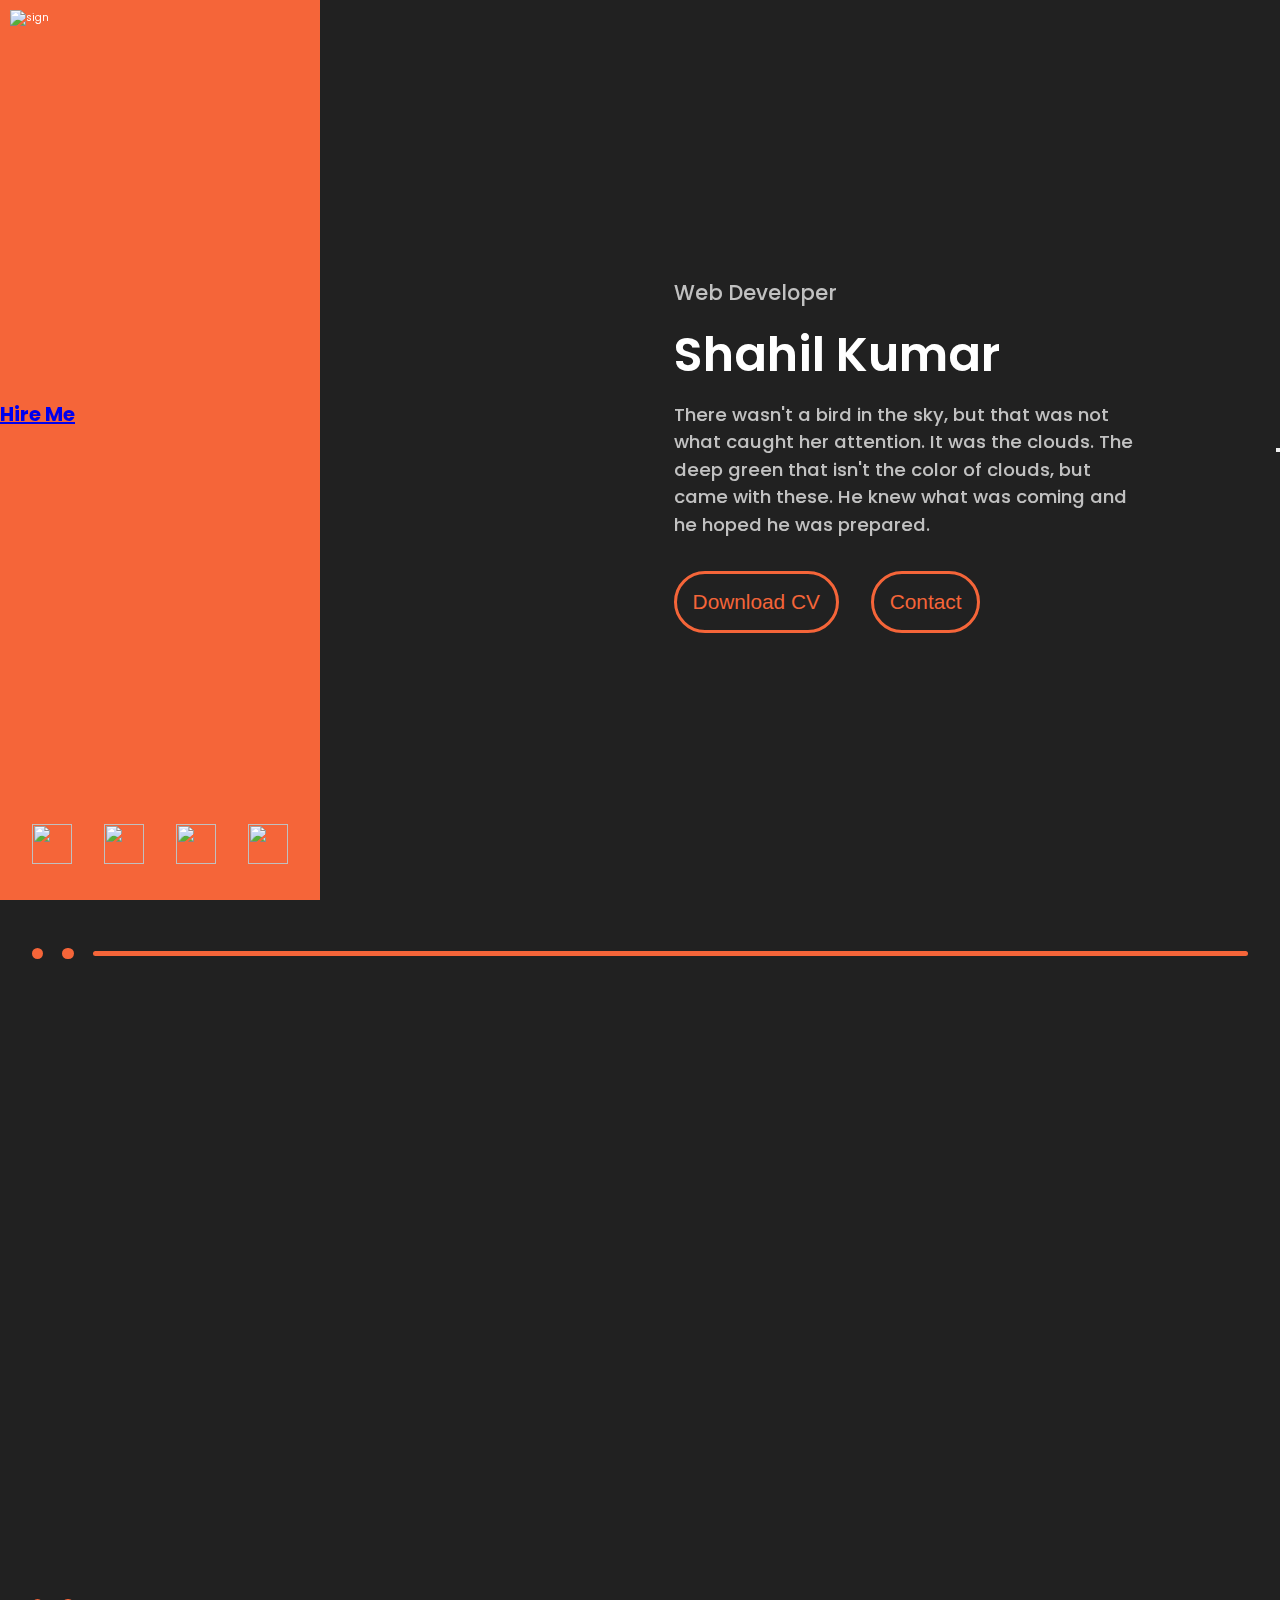
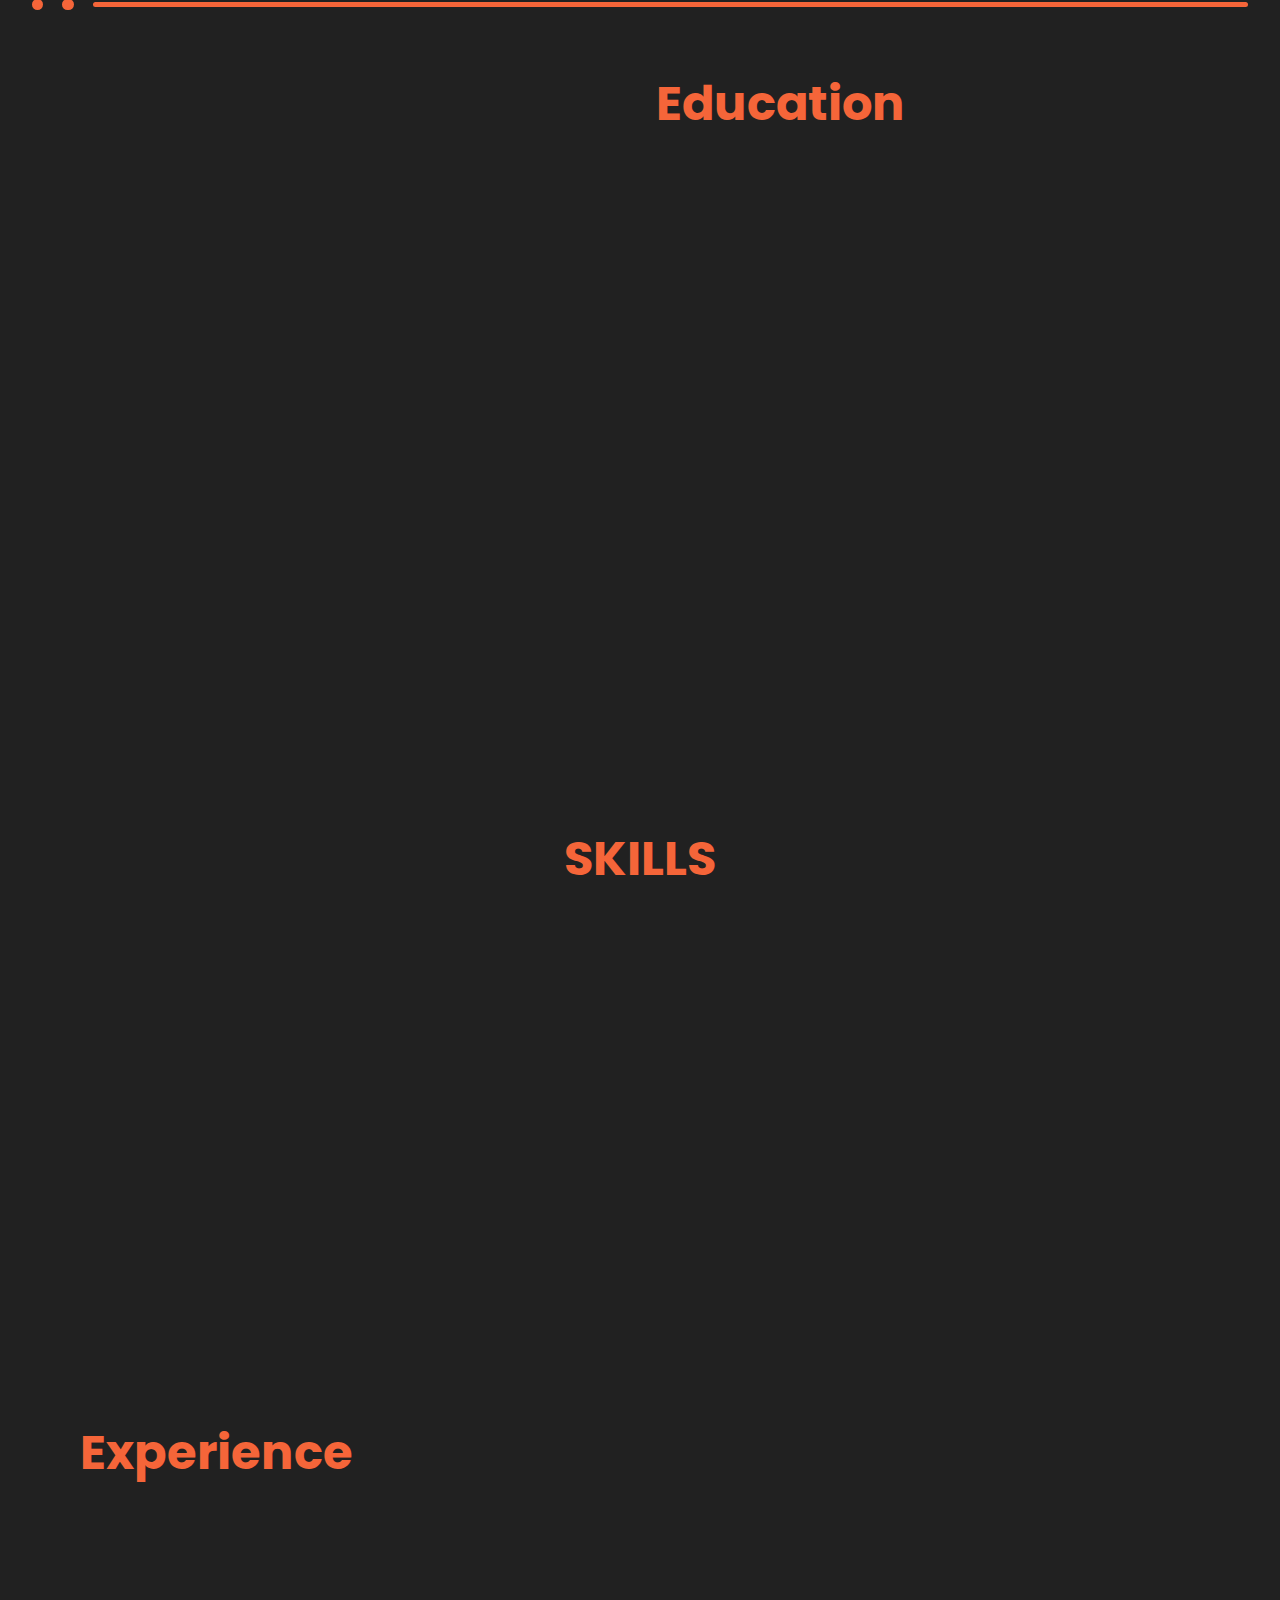
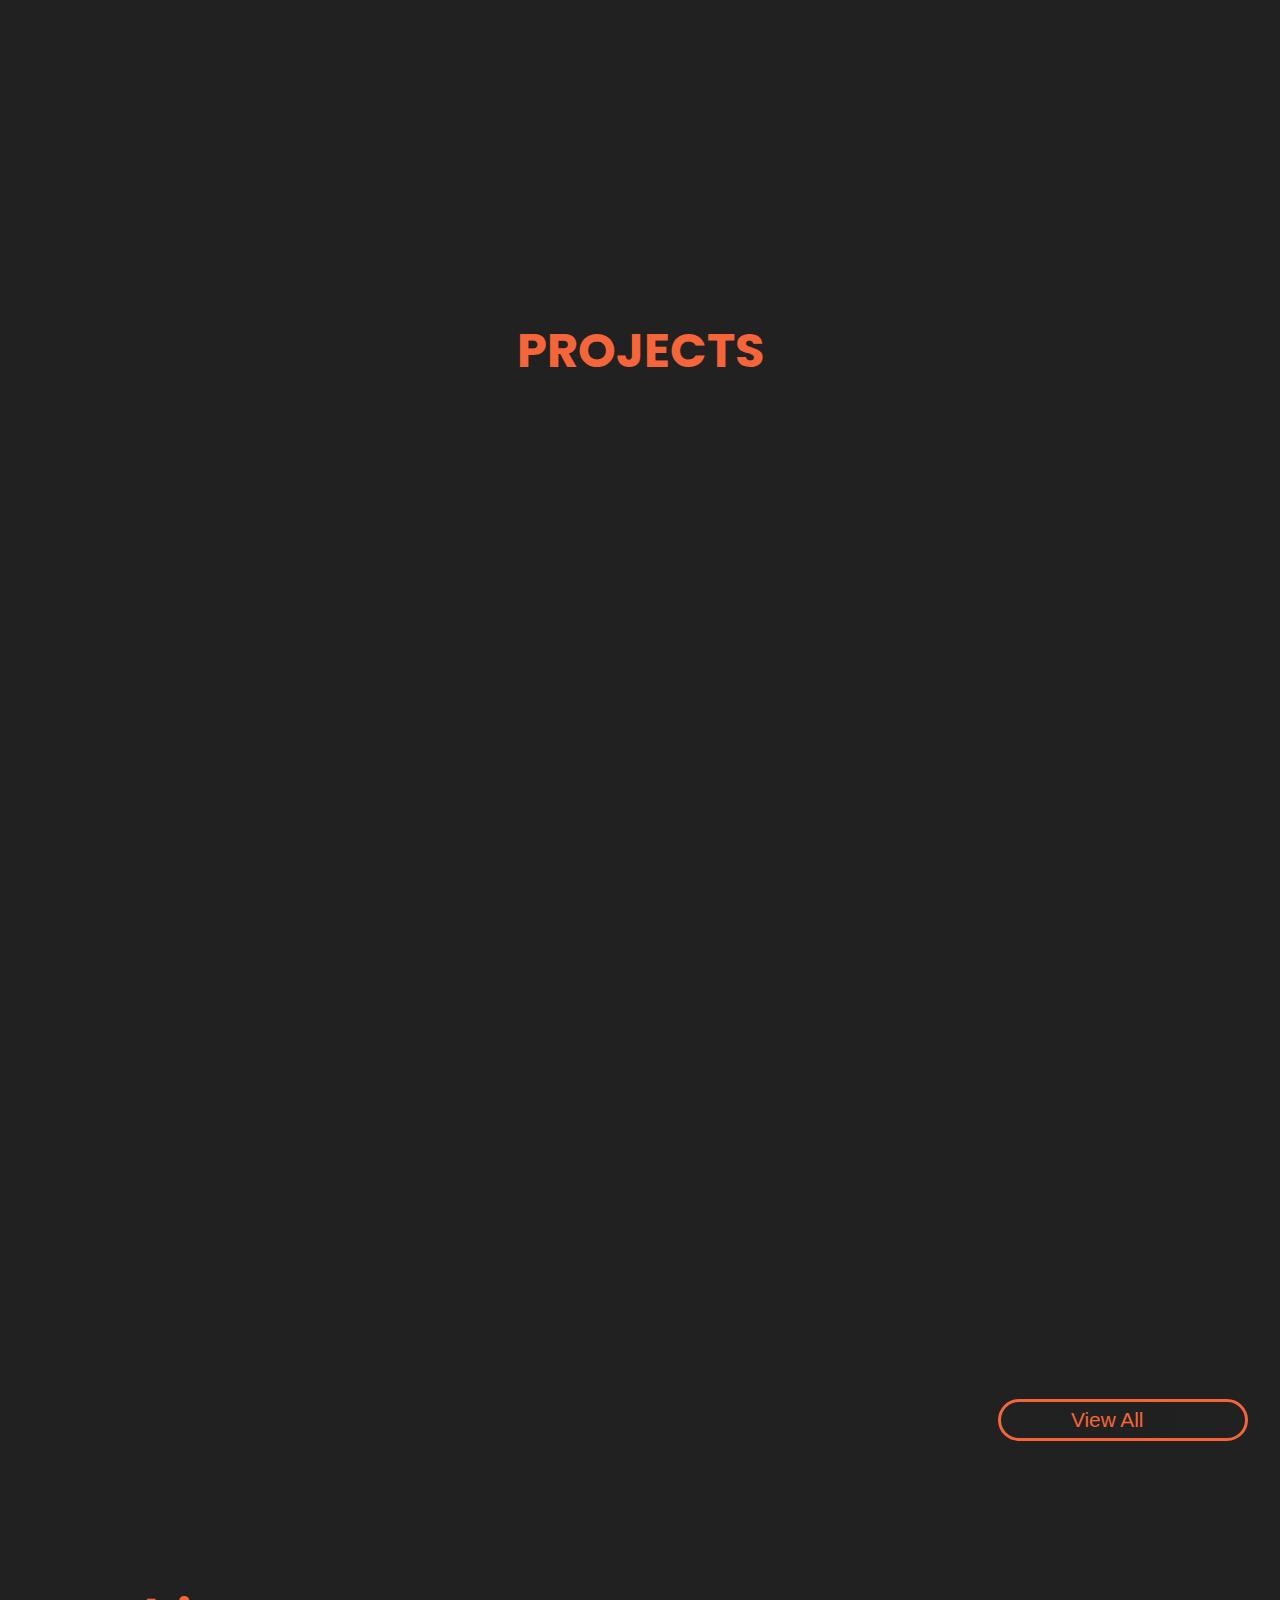
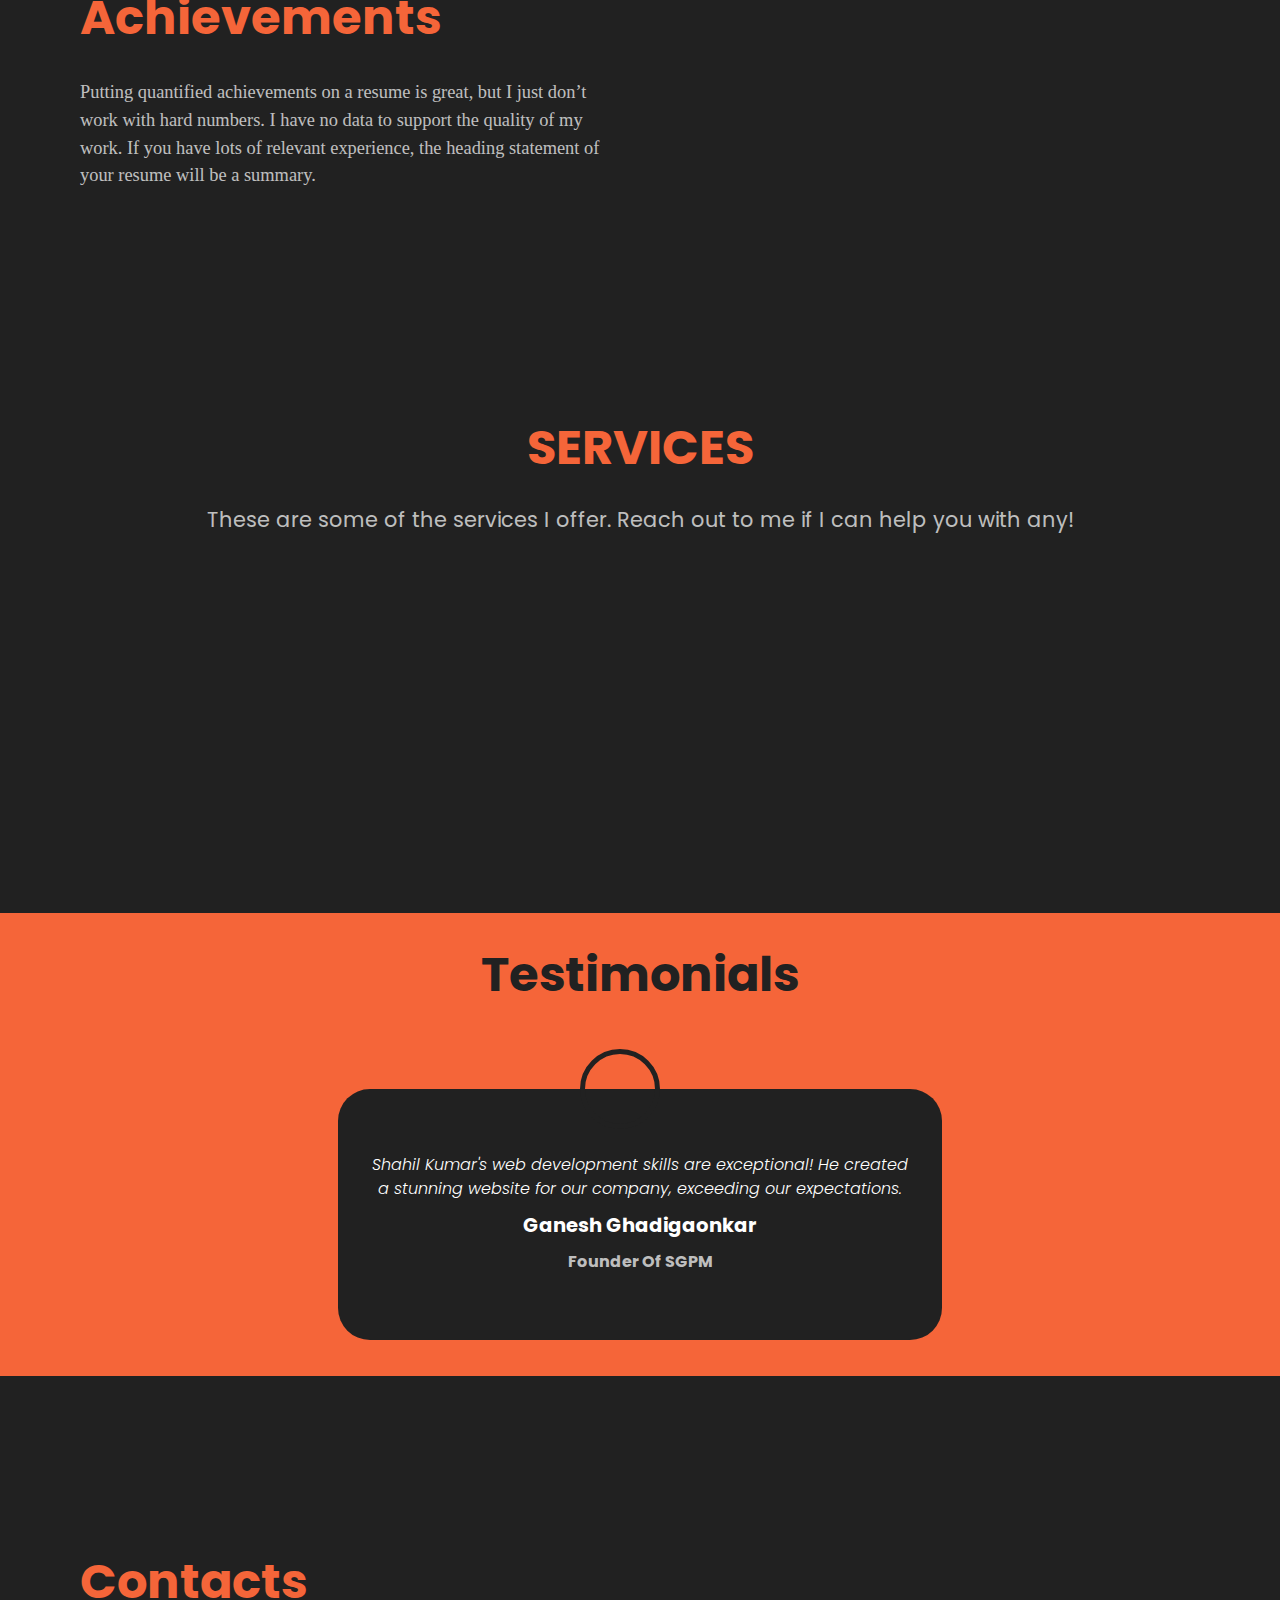
==== commit a72337fd: "changing spellings" ====
--- a/index.html
+++ b/index.html
@@ -5,6 +5,16 @@
     <meta charset="UTF-8">
     <meta http-equiv="X-UA-Compatible" content="IE=edge">
     <meta name="viewport" content="width=device-width, initial-scale=1.0">
+    <meta property="og:image" content="https://drive.google.com/uc?export=view&id=1Ov3VPjcfaPk_h9OJzve8m7u3XXXulOm4">
+    <meta property="og:type" content="website">
+    <meta property="og:url" content="https://shahil9728-portfolio.netlify.app/">
+    <meta property="og:title" content="Shahil Kumar Web Developer Portfolio">
+    <meta property="og:description"
+        content="Discover Shahil Kumar's web wizardry: A portfolio blooming with innovative designs, flawless code, and digital artistry. Embark on a journey through captivating websites, where dreams materialize into pixel-perfect realities">
+    <meta name="twitter:image" content="https://drive.google.com/uc?export=view&id=1Ov3VPjcfaPk_h9OJzve8m7u3XXXulOm4">
+    <meta name="twitter:title" content="Shahil Kumar Web Developer Portfolio">
+    <meta name="twitter:description"
+        content="Discover Shahil Kumar's web wizardry: A portfolio blooming with innovative designs, flawless code, and digital artistry. Embark on a journey through captivating websites, where dreams materialize into pixel-perfect realities">
     <title>Portfolio Website</title>
     <link rel="stylesheet" href="style.css">
     <script type="module" src="https://unpkg.com/ionicons@5.5.2/dist/ionicons/ionicons.esm.js"></script>
@@ -30,6 +40,10 @@
             bottom: 0;
             left: 0;
         }
+
+        section {
+            overflow: hidden;
+        }
     </style>
 </head>
 
@@ -110,6 +124,7 @@
         </div>
     </section>
 
+    <!-- <img src="https://drive.google.com/uc?export=view&id=1Ov3VPjcfaPk_h9OJzve8m7u3XXXulOm4" alt="imaeg"> -->
 
     <div class="lines">
         <div class="dots">
@@ -205,7 +220,7 @@
                 SKILLS
             </h1>
             <div class="skill-cards">
-                <div class="skill-card" data-aos="fade-left" data-aos-offset="40">
+                <div class="skill-card" data-aos="fade-left" data-aos-offset="30">
                     <div class="skill-images">
                         <img src="assets/html.png" alt="" class="skill-img">
                     </div>
@@ -213,7 +228,7 @@
                         <h1 class="skill-name">HTML</h1>
                     </div>
                 </div>
-                <div class="skill-card" data-aos="fade-left" data-aos-offset="80">
+                <div class="skill-card" data-aos="fade-left" data-aos-offset="60">
                     <div class="skill-images">
                         <img src="assets/css.png" alt="" class="skill-img">
                     </div>
@@ -221,23 +236,47 @@
                         <h1 class="skill-name">CSS</h1>
                     </div>
                 </div>
+                <div class="skill-card" data-aos="fade-left" data-aos-offset="90">
+                    <div class="skill-images">
+                        <img src="assets/javascript.png" alt="" class="skill-img">
+                    </div>
+                    <div>
+                        <h1 class="skill-name">JAVASCRIPT</h1>
+                    </div>
+                </div>
                 <div class="skill-card" data-aos="fade-left" data-aos-offset="120">
                     <div class="skill-images">
-                        <img src="assets/javascript.png" alt="" class="skill-img">
-                    </div>
-                    <div>
-                        <h1 class="skill-name">JAVASCRIPT</h1>
-                    </div>
-                </div>
-                <div class="skill-card" data-aos="fade-left" data-aos-offset="160">
-                    <div class="skill-images">
                         <img src="assets/nodejs.png" alt="" class="skill-img">
                     </div>
                     <div>
                         <h1 class="skill-name">NODE JS</h1>
                     </div>
                 </div>
-                <div class="skill-card" data-aos="fade-left" data-aos-offset="200">
+                <div class="skill-card" data-aos="fade-left" data-aos-offset="150">
+                    <div class="skill-images">
+                        <img src="assets/reactjs.png" alt="" class="skill-img">
+                    </div>
+                    <div>
+                        <h1 class="skill-name">React Js</h1>
+                    </div>
+                </div>
+                <div class="skill-card" data-aos="fade-left" data-aos-offset="180">
+                    <div class="skill-images">
+                        <img src="assets/mongodb.png" alt="" class="skill-img">
+                    </div>
+                    <div>
+                        <h1 class="skill-name">MongoDb</h1>
+                    </div>
+                </div>
+                <div class="skill-card" data-aos="fade-left" data-aos-offset="210">
+                    <div class="skill-images">
+                        <img src="assets/c.png" alt="" class="skill-img">
+                    </div>
+                    <div>
+                        <h1 class="skill-name">C++</h1>
+                    </div>
+                </div>
+                <div class="skill-card" data-aos="fade-left" data-aos-offset="240">
                     <div class="skill-images">
                         <img src="assets/python.png" alt="" class="skill-img">
                     </div>
@@ -245,15 +284,7 @@
                         <h1 class="skill-name">PYTHON</h1>
                     </div>
                 </div>
-                <div class="skill-card" data-aos="fade-left" data-aos-offset="240">
-                    <div class="skill-images">
-                        <img src="assets/c.png" alt="" class="skill-img">
-                    </div>
-                    <div>
-                        <h1 class="skill-name">C++</h1>
-                    </div>
-                </div>
-                <div class="skill-card" data-aos="fade-left" data-aos-offset="280">
+                <div class="skill-card" data-aos="fade-left" data-aos-offset="270">
                     <div class="skill-images">
                         <img src="assets/tailwind.png" alt="" class="skill-img">
                     </div>
@@ -261,7 +292,7 @@
                         <h1 class="skill-name">Tailwind</h1>
                     </div>
                 </div>
-                <div class="skill-card" data-aos="fade-left" data-aos-offset="320">
+                <div class="skill-card" data-aos="fade-left" data-aos-offset="300">
                     <div class="skill-images">
                         <img src="assets/wordpress.png" alt="" class="skill-img">
                     </div>
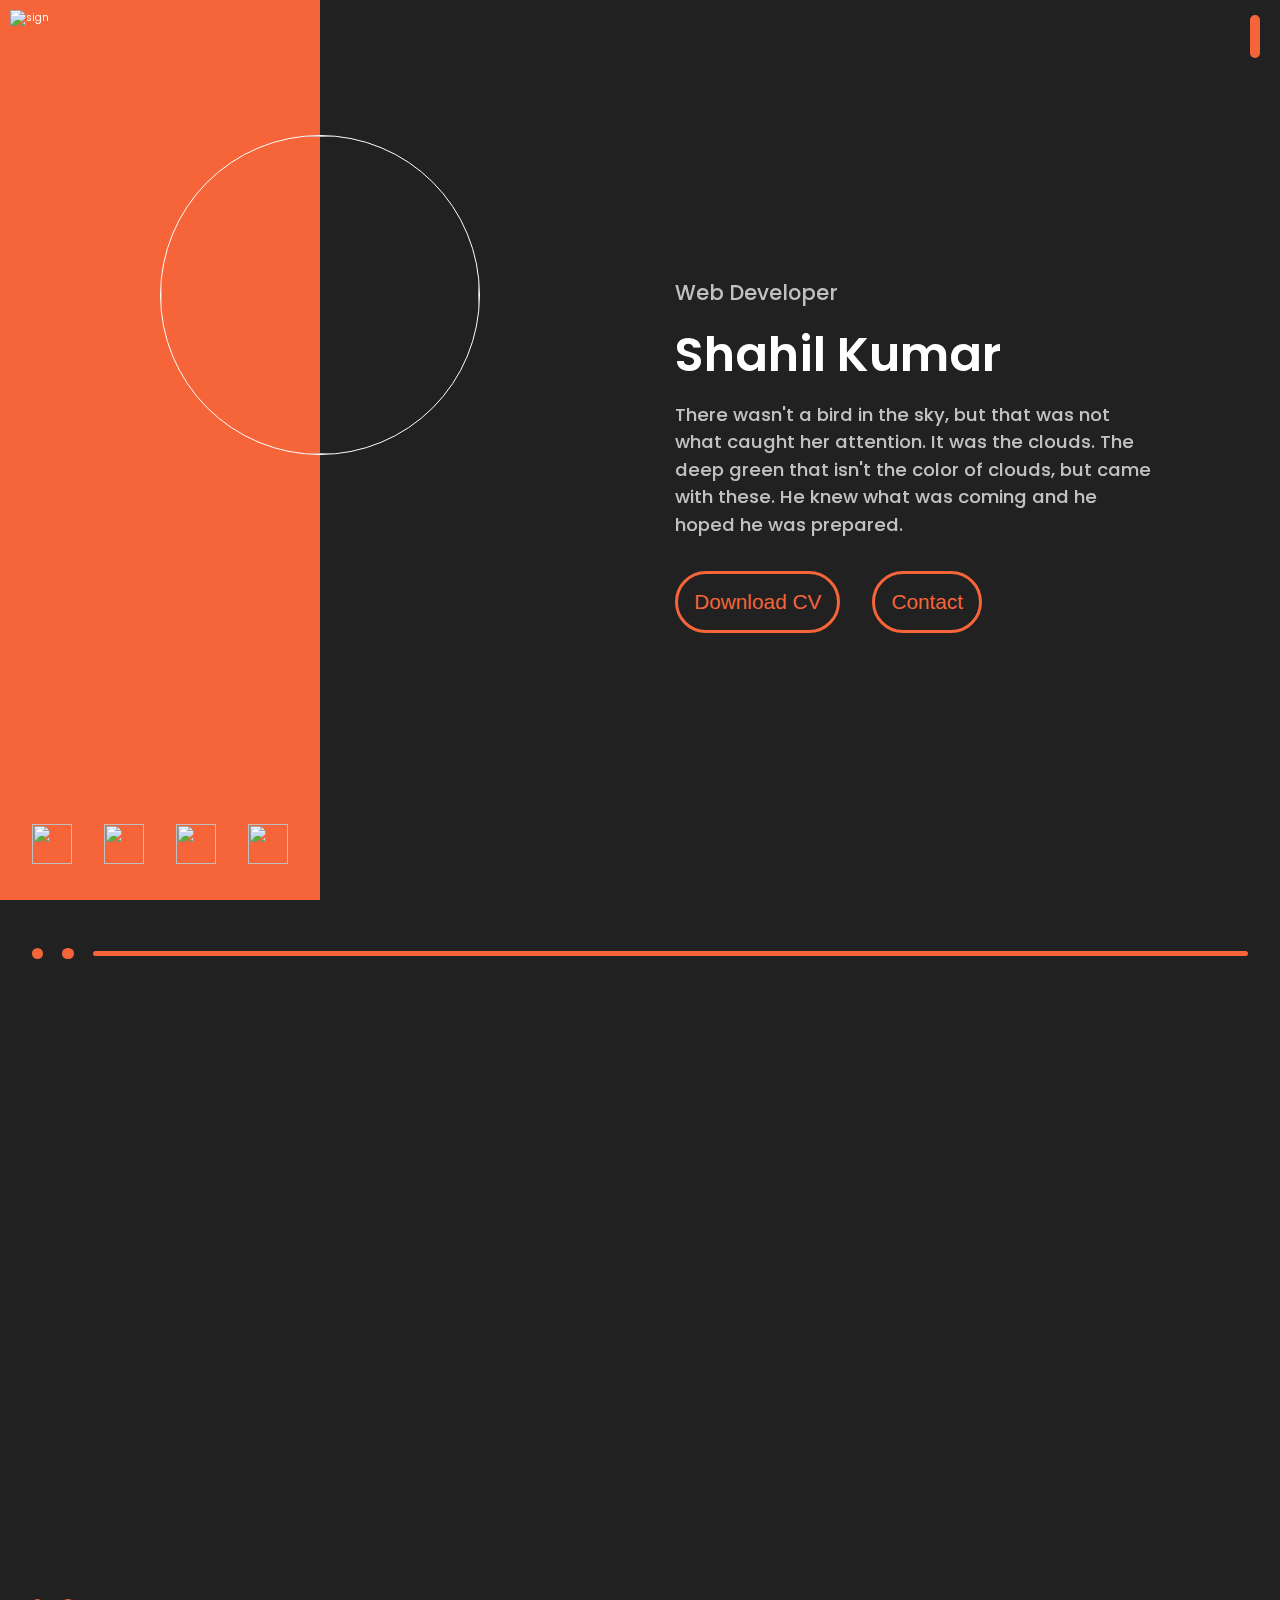
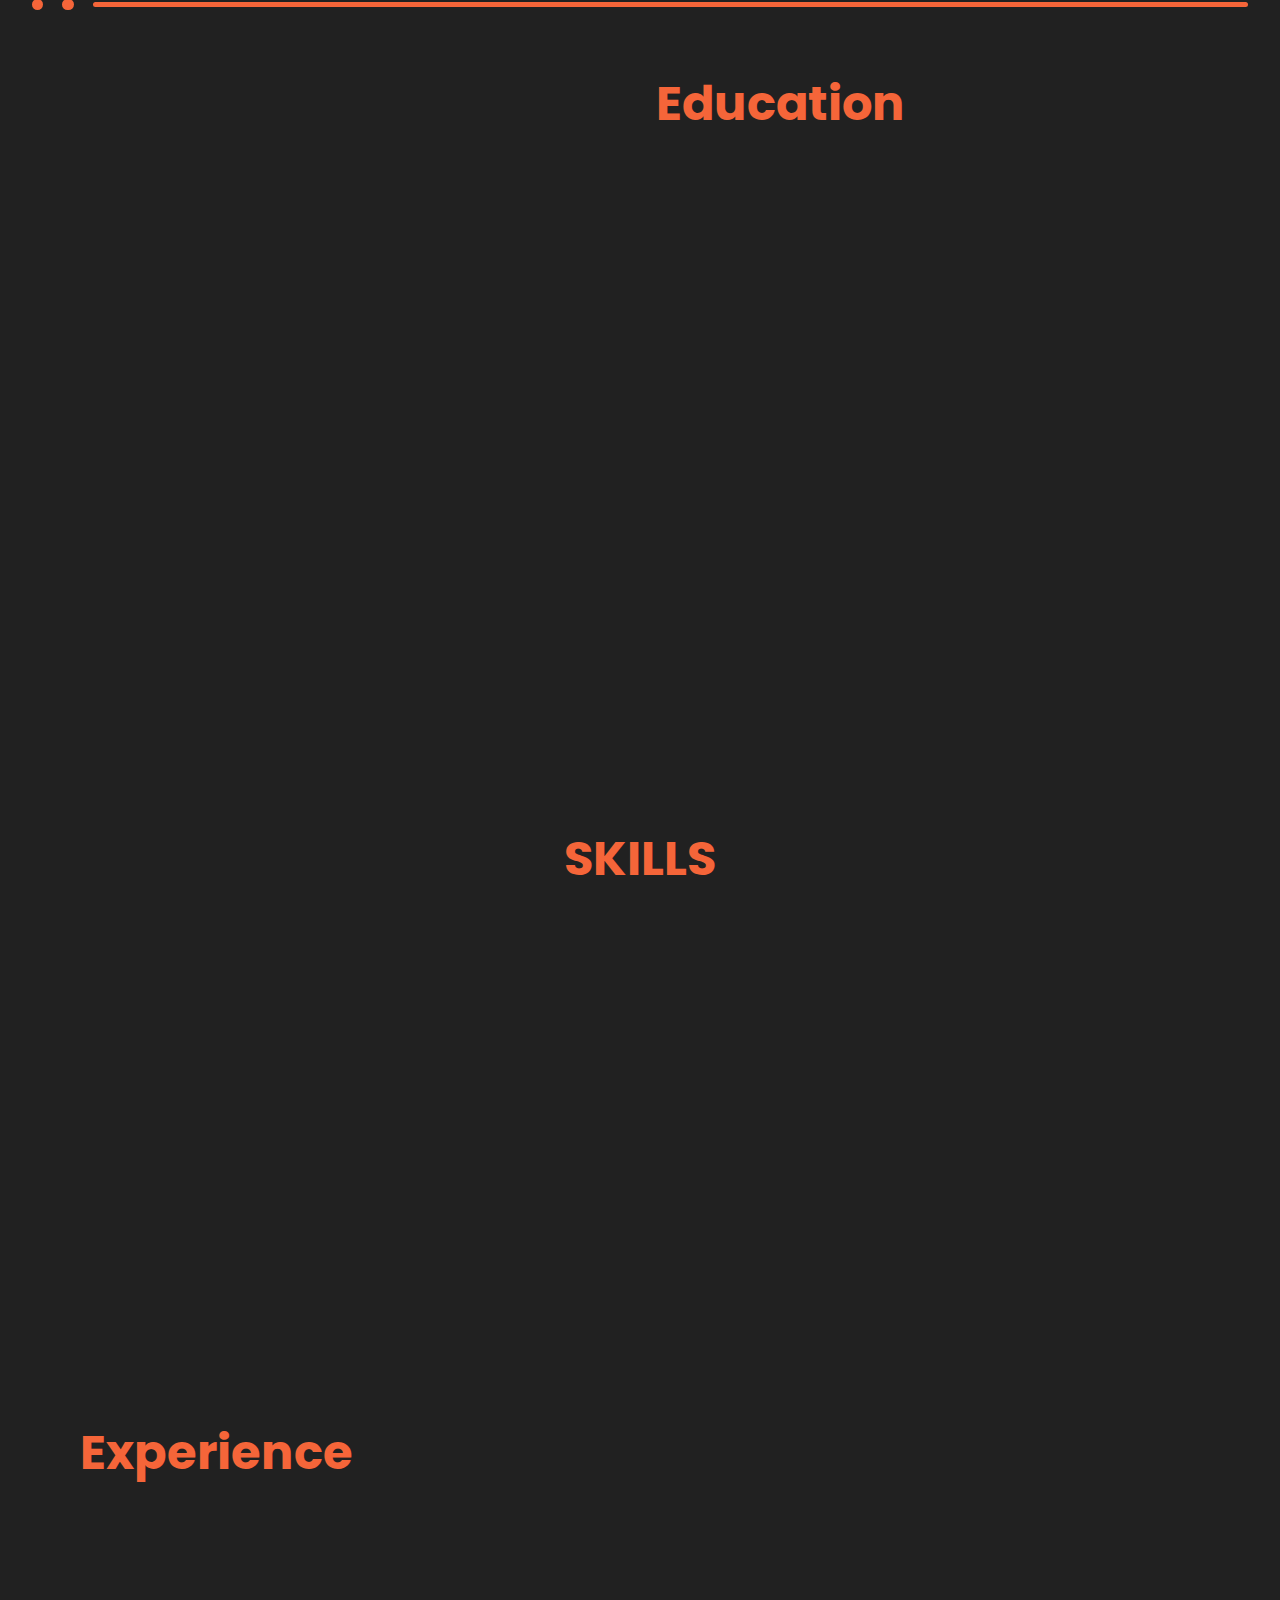
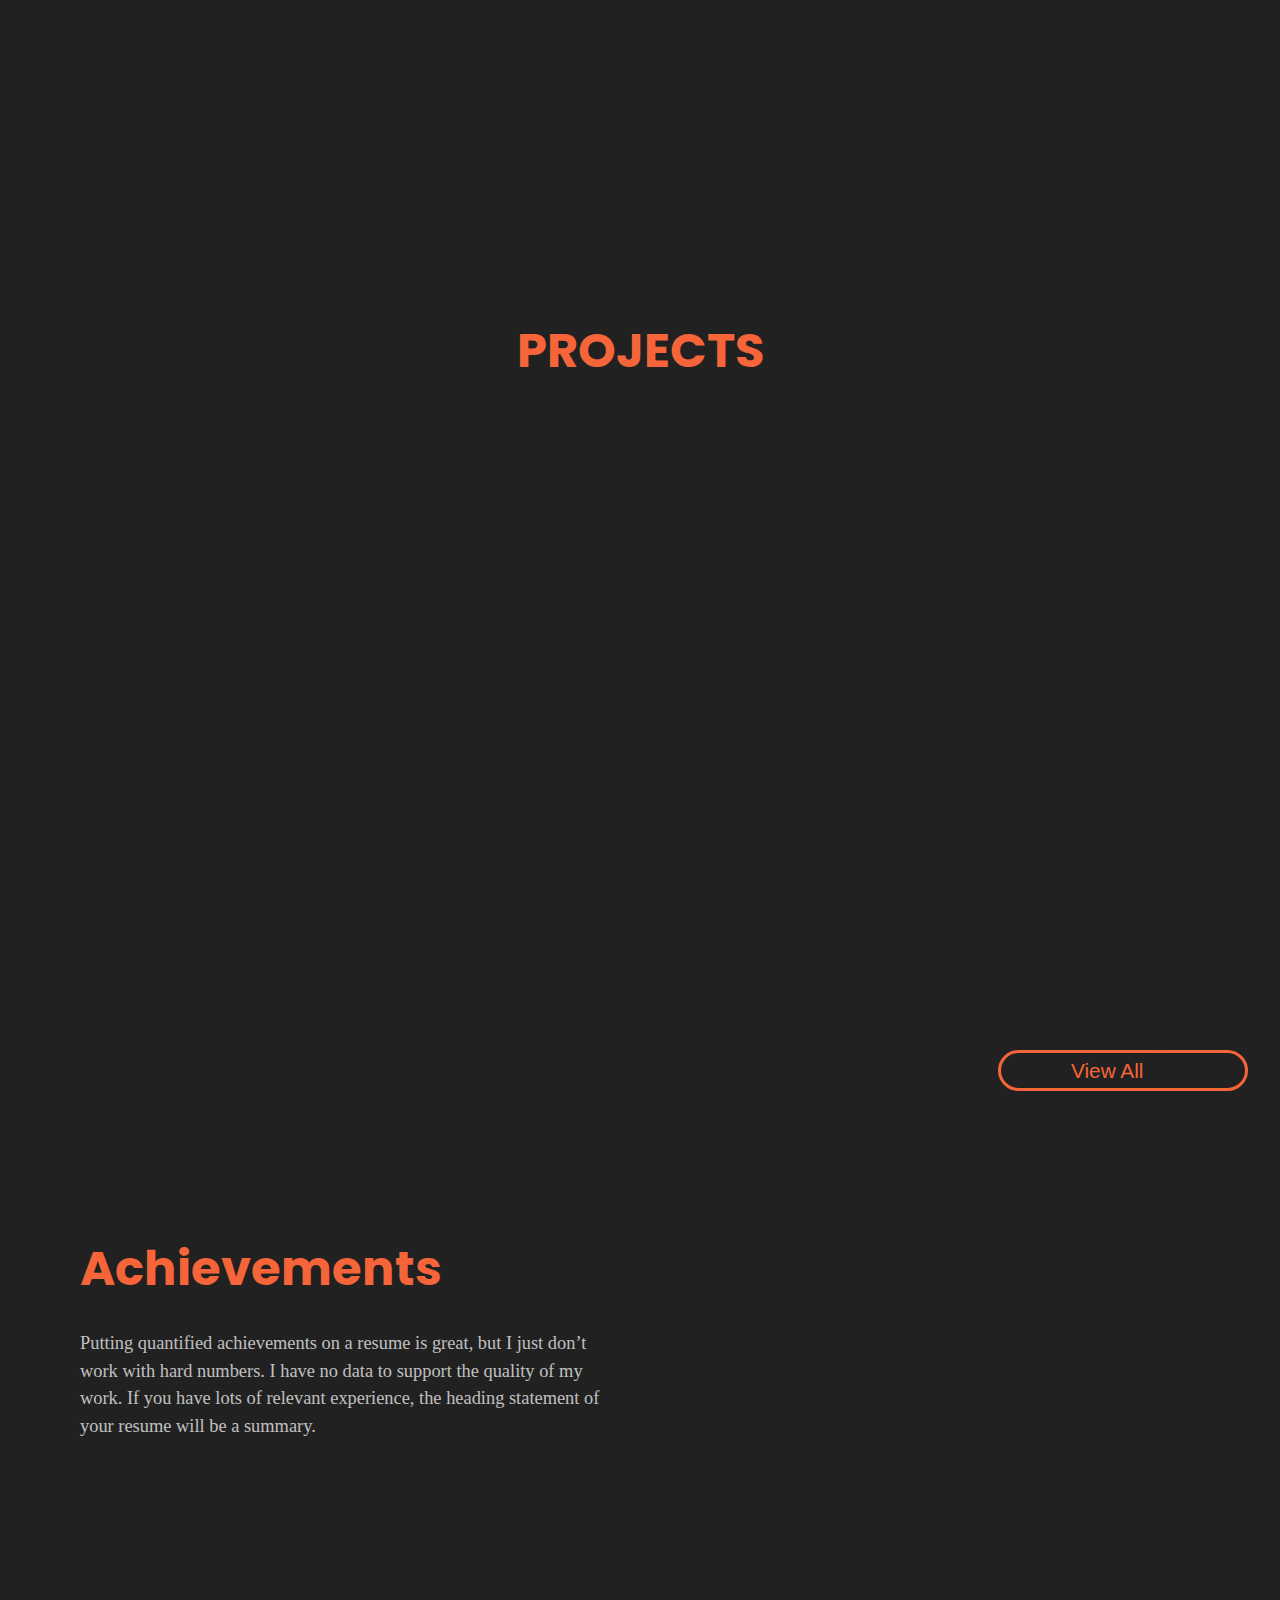
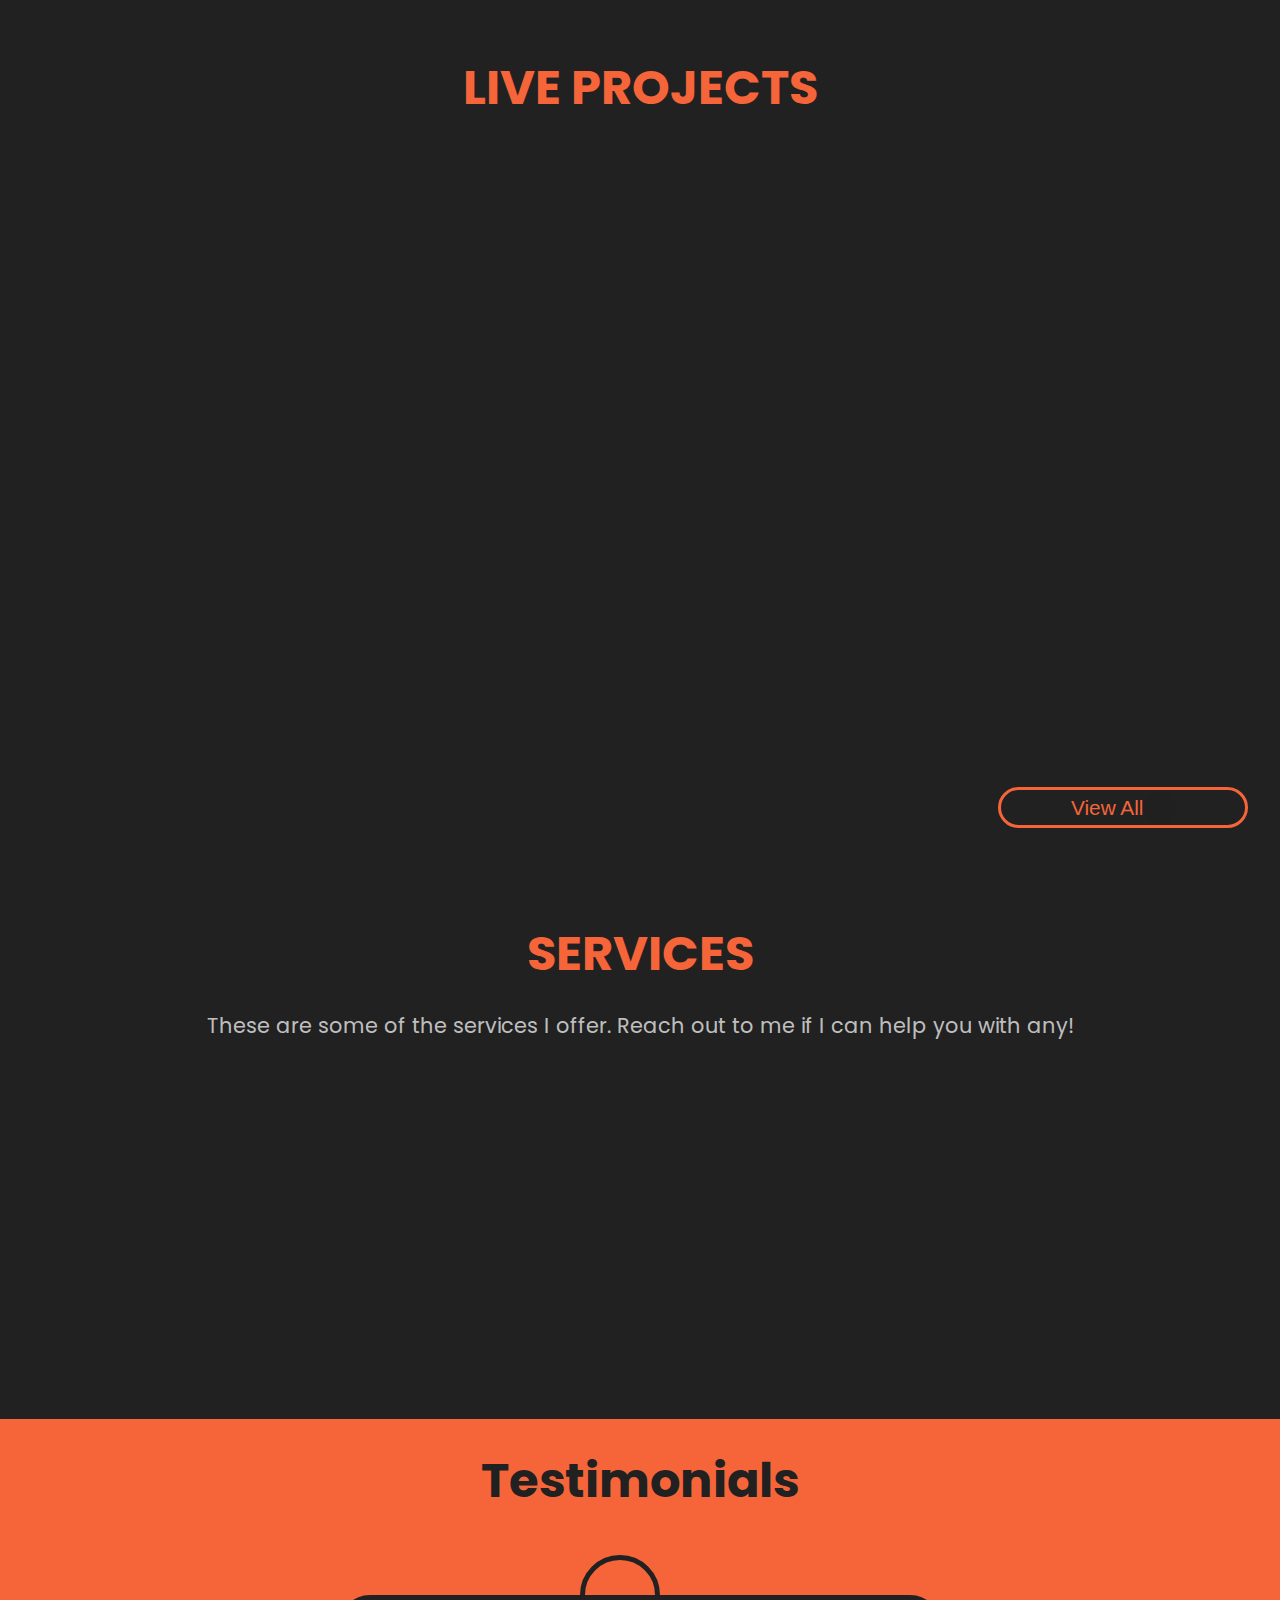
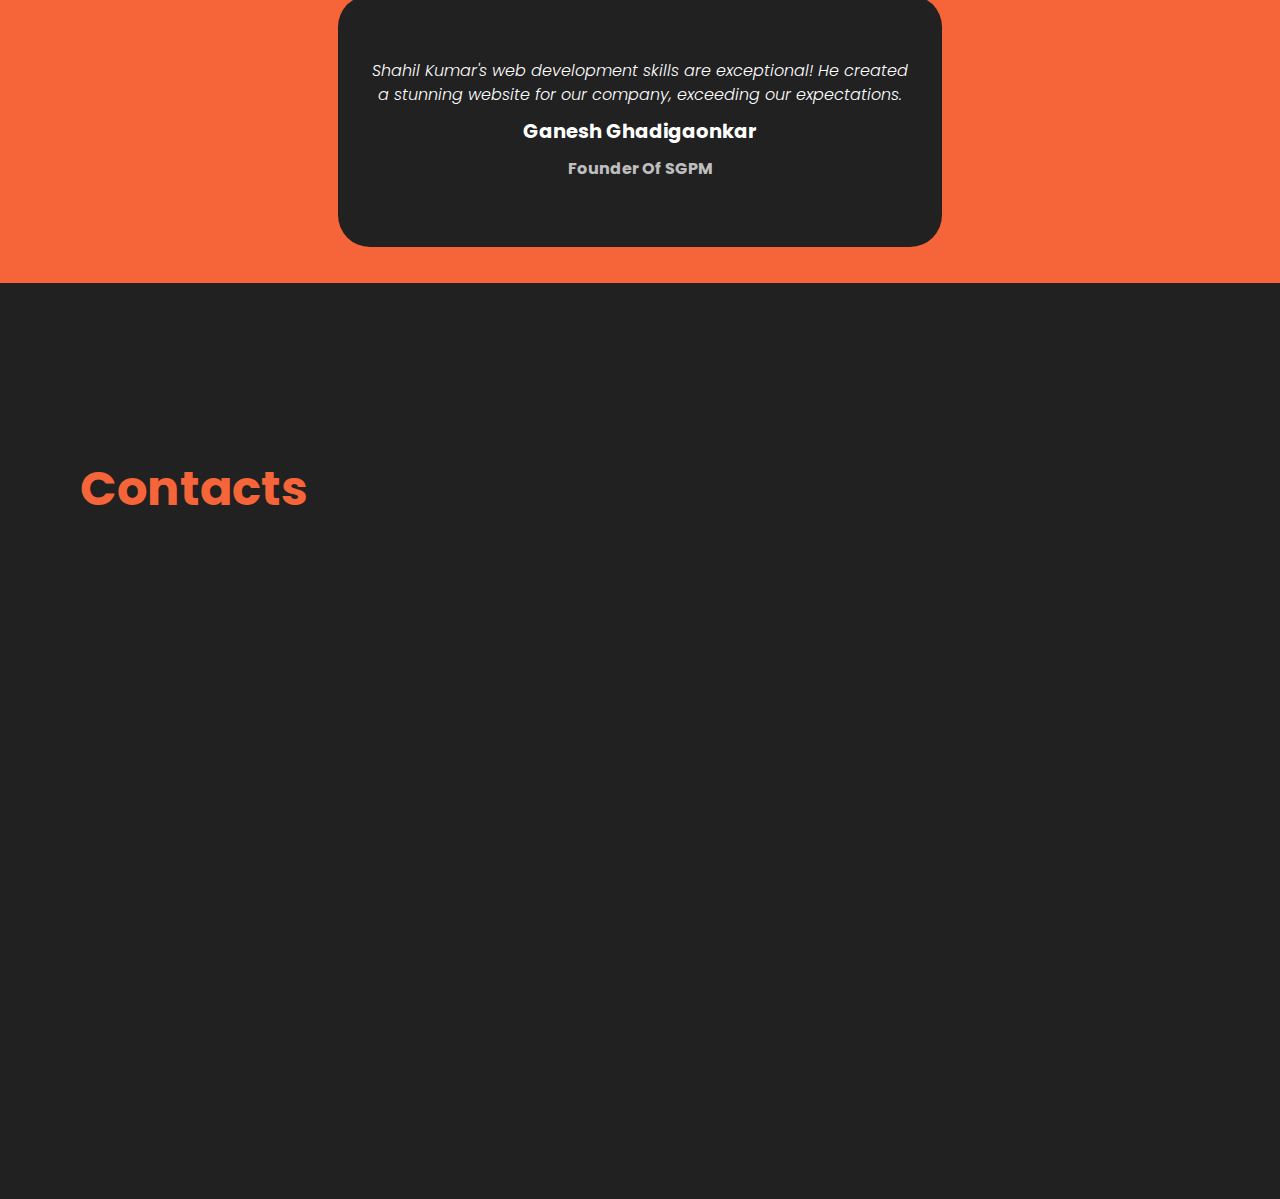
==== commit 3adc57c0: "adding some files" ====
--- a/index.html
+++ b/index.html
@@ -19,7 +19,6 @@
     <link rel="stylesheet" href="style.css">
     <script type="module" src="https://unpkg.com/ionicons@5.5.2/dist/ionicons/ionicons.esm.js"></script>
     <script nomodule src="https://unpkg.com/ionicons@5.5.2/dist/ionicons/ionicons.js"></script>
-    <!-- <script src="https://cdnjs.cloudflare.com/ajax/libs/tinycolor/1.4.2/tinycolor.min.js"></script> -->
     <link rel="stylesheet" href="https://unpkg.com/aos@next/dist/aos.css" />
     <link rel="preload" href="assets/1amwu.gif" as="image">
     <link rel="icon" href="assets/logo.png" type="image/x-icon" loading="lazy">
@@ -124,7 +123,6 @@
         </div>
     </section>
 
-    <!-- <img src="https://drive.google.com/uc?export=view&id=1Ov3VPjcfaPk_h9OJzve8m7u3XXXulOm4" alt="imaeg"> -->
 
     <div class="lines">
         <div class="dots">
@@ -350,6 +348,35 @@
             <div class="project-cards">
                 <div class="project-card" data-aos="fade-left" data-aos-offset="60">
                     <div>
+                        <h1 class="project-head">Visualio AI</h1>
+                    </div>
+                    <div class="project-images" style="margin-top: 2.5rem; margin-bottom: 2.5rem;">
+                        <img src="assets/texttoimgai.png" alt="Text to Image AI" class="project-img" loading="lazy">
+                    </div>
+                    <div class="project-btn">
+                        <a href="https://visualio.netlify.app/" target="_blank" class="project-link">
+                            <div class="btn-img play">
+                            </div>
+                        </a>
+                        <a href="https://github.com/Shahil9728/Visualio-frontend" target="_blank" class="project-link">
+                            <div class="btn-img code">
+                            </div>
+                        </a>
+                    </div>
+
+                    <div class="project-trans">
+                        <div class="project-left">
+                            Utilizing AI, the project endeavors to translate text into engaging video content seamlessly
+                            and effectively.
+                        </div>
+                        <div class="project-right">
+                            React <br> Node Js <br> CSS <br> Ffmpeg
+                        </div>
+                    </div>
+
+                </div>
+                <div class="project-card" data-aos="fade-left" data-aos-offset="120">
+                    <div>
                         <h1 class="project-head">TutoTube</h1>
                     </div>
                     <div class="project-images">
@@ -375,35 +402,6 @@
                             OpenAI <br> Langchain <br> Pinecone <br> React Js
                         </div>
                     </div>
-                </div>
-                <div class="project-card" data-aos="fade-left" data-aos-offset="120">
-                    <div>
-                        <h1 class="project-head">Gold Gym</h1>
-                    </div>
-                    <div class="project-images">
-                        <img src="assets/gym-illu1.png" alt="" class="project-img" loading="lazy">
-                    </div>
-                    <div class="project-btn">
-                        <a href="http://gold-gym.onrender.com/" target="_blank" class="project-link">
-                            <div class="btn-img play">
-                            </div>
-                        </a>
-                        <a href="https://github.com/Shahil9728/Gold-GYM" target="_blank" class="project-link">
-                            <div class="btn-img code">
-                            </div>
-                        </a>
-                    </div>
-
-                    <div class="project-trans">
-                        <div class="project-left">
-                            This project aims to build an website for the gym that consolidates all information of the
-                            gym
-                        </div>
-                        <div class="project-right">
-                            HTML <br> CSS <br> Node Js <br> MongoDb
-                        </div>
-                    </div>
-
                 </div>
                 <div class="project-card" data-aos="fade-left" data-aos-offset="180">
                     <div>
@@ -572,6 +570,167 @@
             </div>
         </div>
     </section>
+
+    <!-- Live Projects -->
+    <section>
+        <div class="projects">
+            <h1 class="about-head skills">
+                LIVE PROJECTS
+            </h1>
+            <div class="project-cards">
+                <div class="project-card" data-aos="fade-left" data-aos-offset="60">
+                    <div>
+                        <h1 class="project-head">SGPM</h1>
+                    </div>
+                    <div class="project-images">
+                        <img src="assets/sgpm1.jpg" style="border-radius: 10px;" alt="" class="project-img">
+                    </div>
+                    <div class="project-btn">
+                        <a href="http://sgpm.in/" target="_blank" class="project-link">
+                            <div class="btn-img play">
+                            </div>
+                        </a>
+                    </div>
+
+                    <div class="project-trans">
+                        <div class="project-left">
+                            Expert Packers and Movers for Seamless Relocations Nationwide.
+                        </div>
+                        <div class="project-right">
+                            Wordpress 
+                        </div>
+                    </div>
+                </div>
+                <div class="project-card" data-aos="fade-left" data-aos-offset="120">
+                    <div>
+                        <h1 class="project-head">Kitchen Story</h1>
+                    </div>
+                    <div class="project-images">
+                        <img src="assets/kitchen.png" style="border-radius: 10px;" alt="" class="project-img" loading="lazy">
+                    </div>
+                    <div class="project-btn">
+                        <a href="http://kitchenstorytellers.com/" target="_blank" class="project-link">
+                            <div class="btn-img play">
+                            </div>
+                        </a>
+                    </div>
+
+                    <div class="project-trans">
+                        <div class="project-left">
+                            Savor culinary delights on our delectable restaurant website.
+                        </div>
+                        <div class="project-right">
+                            Wordpress <br> CSS
+                        </div>
+                    </div>
+
+                </div>
+                <div class="project-card" data-aos="fade-left" data-aos-offset="180">
+                    <div>
+                        <h1 class="project-head">HFFO</h1>
+                    </div>
+                    <div class="project-images">
+                        <img src="assets/hffo2.png" style="border-radius: 10px;" alt="" class="project-img">
+                    </div>
+                    <div class="project-btn">
+                        <a href="http://hffo.org/" target="_blank" class="project-link">
+                            <div class="btn-img play">
+                            </div>
+                        </a>
+                    </div>
+
+                    <div class="project-trans">
+                        <div class="project-left">
+                            Charity site, feeding and sheltering the needy with compassion.
+                        </div>
+                        <div class="project-right">
+                            Wordpress
+                        </div>
+                    </div>
+                </div>
+            </div>
+            <div class="viewcard1 project-cards">
+                <div class="project-card" data-aos="fade-left" data-aos-offset="200">
+                    <div>
+                        <h1 class="project-head">Tradingster.com</h1>
+                    </div>
+                    <div class="project-images">
+                        <img src="assets/tradingster.jpg" style="border-radius: 10px;" alt="" class="project-img" loading="lazy">
+                    </div>
+                    <div class="project-btn">
+                        <a href="https://www.tradingster.com/" target="_blank" class="project-link">
+                            <div class="btn-img play">
+                            </div>
+                        </a>
+                    </div>
+
+                    <div class="project-trans">
+                        <div class="project-left">
+                            Stock prices, charts, and data for informed trading decisions. Visualize market trends effortlessly.
+                        </div>
+                        <div class="project-right">
+                            React Js <br> Express Js <br> Node Js
+                        </div>
+                    </div>
+
+                </div>
+                <div class="project-card" data-aos="fade-left" data-aos-offset="250">
+                    <div>
+                        <h1 class="project-head">Tailblaze</h1>
+                    </div>
+                    <div class="project-images">
+                        <img src="assets/tailblaze.jpg" style="border-radius: 10px;" alt="" class="project-img">
+                    </div>
+                    <div class="project-btn">
+                        <a href="https://tailblaze9.myshopify.com/" target="_blank" class="project-link">
+                            <div class="btn-img play">
+                            </div>
+                        </a>
+                    </div>
+
+                    <div class="project-trans">
+                        <div class="project-left">
+                            Affordable Dog Food Delivered to Your Doorstep!
+                        </div>
+                        <div class="project-right">
+                            Shopify
+                        </div>
+                    </div>
+                </div>
+                <div class="project-card" data-aos="fade-left" data-aos-offset="300">
+                    <div>
+                        <h1 class="project-head">Web Portfolio</h1>
+                    </div>
+                    <div class="project-images">
+                        <img src="assets/portfolio.jpg" alt="" style="border-radius: 10px;" class="project-img" loading="lazy">
+                    </div>
+                    <div class="project-btn">
+                        <a href="https://shahilkumar.netlify.app/" target="_blank" class="project-link">
+                            <div class="btn-img play">
+                            </div>
+                        </a>
+                    </div>
+
+                    <div class="project-trans">
+                        <div class="project-left">
+                            Showcasing a web developer's projects, skills, and expertise through an interactive and dynamic showcase.
+                        </div>
+                        <div class="project-right">
+                            HTML <br> CSS <br> Javascript
+                        </div>
+                    </div>
+
+                </div>
+            </div>
+            <div class="view-all">
+                <button class="btn view-btn" onclick="togglediv1()">
+                    View All
+                    <ion-icon name="arrow-forward-outline" class="view-icon"></ion-icon>
+                </button>
+            </div>
+        </div>
+    </section>
+
 
     <!-- Services -->
     <section>
@@ -770,10 +929,27 @@
 
         function togglediv() {
             const viewcards = document.querySelector('.viewcard');
-            if (viewcards.style.display === "none") {
+            const viewbtn = document.querySelector('.view-icon');
+            const computedStyle = window.getComputedStyle(viewcards);
+            if (computedStyle.display === "none") {
                 viewcards.style.display = "grid";
+                viewbtn.style.transform = "translateX(10px) rotate(-90deg)";
             } else {
                 viewcards.style.display = "none";
+                viewbtn.style.transform = "translateX(10px) rotate(0deg)";
+            }
+        }
+
+        function togglediv1() {
+            const viewcards = document.querySelector('.viewcard1');
+            const viewbtn = document.querySelector('.view-icon');
+            const computedStyle = window.getComputedStyle(viewcards);
+            if (computedStyle.display === "none") {
+                viewcards.style.display = "grid";
+                viewbtn.style.transform = "translateX(10px) rotate(-90deg)";
+            } else {
+                viewcards.style.display = "none";
+                viewbtn.style.transform = "translateX(10px) rotate(0deg)";
             }
         }
         var loader = document.querySelector('.preloader');
@@ -820,39 +996,6 @@
             isPrimaryColors = !isPrimaryColors;
         });
 
-
-        // function generateShadesOfColor(baseColor, numShades) {
-        //     var colorArray = [];
-        //     var color = tinycolor(baseColor);
-
-        //     for (var i = 0; i < numShades; i++) {
-        //         var shade = color.clone().darken(i * (100 / numShades)).toString();
-        //         colorArray.push(shade);
-        //     }
-
-        //     return colorArray;
-        // }
-
-        // function generateShades() {
-        //     var baseColorInput = document.getElementById('baseColorInput');
-        //     var baseColor = baseColorInput.value;
-        //     var numShades = 10;
-        //     var shadesArray = generateShadesOfColor(baseColor, numShades);
-        //     root.style.setProperty('--primary-color', shadesArray[0]);
-        //     root.style.setProperty('--second-color', shadesArray[1]);
-        //     root.style.setProperty('--text-color', 'black');
-        //     root.style.setProperty('--background-color', '#f7f7f7');
-        //     root.style.setProperty('--text-second', '#000000');
-        //     root.style.setProperty('--edu-card-color', shadesArray[1]);
-        //     root.style.setProperty('--edu-card-hover', shadesArray[3]);
-        //     root.style.setProperty('--project-card',shadesArray[2]);
-
-        //     for (var i = 0; i < shadesArray.length; i++) {
-        //         var shade = shadesArray[i];
-        //         console.log(shade);
-        //     }
-        // }
-
         window.onload = function () {
             var video = document.getElementById("myVideo");
 
--- a/style.css
+++ b/style.css
@@ -4,6 +4,10 @@
     box-sizing: border-box;
     margin: 0 0;
     padding: 0 0;
+}
+
+html {
+    scroll-behavior: smooth;
 }
 
 
@@ -12,11 +16,18 @@
     --second-color: #DDA65Bff;
     --text-color: white;
     --background-color: rgb(33, 33, 33);
+    --text-second: rgba(234, 234, 234, 0.8);
+    --edu-card-color: #f565394d;
+    --edu-card-hover: #fa450e92;
+    --project-card: rgb(255, 118, 77);
     --heading-size: 3rem;
     --sub-heading-size: 1.3rem;
     --content-font-size: 1.15rem;
-    --text-second: rgba(234, 234, 234, 0.8);
-    ;
+}
+
+::selection {
+    background-color: var(--primary-color);
+    color: var(--background-color);
 }
 
 body {
@@ -54,6 +65,7 @@
     flex-direction: row;
     align-items: center;
     justify-content: center;
+    position: relative;
 }
 
 .home-left {
@@ -73,12 +85,77 @@
 
 .profile-img {
     position: absolute;
+    height: auto;
+    border-radius: 50%;
+}
+
+
+.thecard {
+    cursor: pointer;
     top: 15%;
     left: 50%;
-    max-width: 90%;
-    height: auto;
+    position: absolute;
+    width: 20rem;
+    height: 20rem;
     border-radius: 50%;
-}
+    transform-style: preserve-3d;
+    transition: 0.5s all ease;
+    color: var(--text-color);
+    border: 1px solid var(--text-color);
+}
+
+.front {
+    position: absolute;
+    backface-visibility: hidden;
+    width: 100%;
+    height: 100%;
+    border-radius: 50%;
+    display: flex;
+    justify-content: center;
+    align-items: center;
+}
+
+.front img {
+    height: 100%;
+    width: 100%;
+    border-radius: 50%;
+}
+
+.back {
+    width: 100%;
+    height: 100%;
+    border-radius: 50%;
+    position: absolute;
+    backface-visibility: hidden;
+    background-color: var(--background-color);
+    color: var(--primary-color);
+    display: flex;
+    justify-content: center;
+    flex-direction: column;
+    text-align: center;
+    align-items: center;
+    font-size: 2.5rem;
+    cursor: pointer;
+    transform: rotateY(180deg);
+}
+
+.back-icon {
+    margin-top: 1rem;
+    transform: rotate(-45deg);
+}
+
+.back-icon:hover {
+    background-position: right center;
+    transform: translate(10px, -10px) rotate(-45deg);
+}
+
+.thecard:hover {
+    transform: rotateY(180deg);
+}
+
+
+
+
 
 
 .social-icons {
@@ -99,7 +176,7 @@
 
 .social-img:hover,
 .cont-icon:hover {
-    color: white;
+    color: var(--text-color);
     transform: scale(1.2);
 }
 
@@ -107,6 +184,23 @@
     transform: scale(1.1);
     background-color: var(--primary-color);
     color: var(--background-color);
+}
+
+#changemode {
+    background: none;
+    color: white;
+    border: none;
+    position: absolute;
+    top: 20px;
+    right: 20px;
+    cursor: pointer;
+}
+
+#changemode ion-icon {
+    border-radius: 5px;
+    font-size: 30px;
+    padding: 0.3rem;
+    background-color: var(--primary-color);
 }
 
 
@@ -163,6 +257,10 @@
 
 
 @media(min-width: 540px) and (max-width: 900px) {
+    #myVideo {
+        display: none;
+    }
+
     .btn {
         padding: 0.7rem;
         font-size: 0.8rem;
@@ -195,7 +293,18 @@
     }
 
     .profile-img {
-        top: 30%;
+        top: 0%;
+    }
+
+    .thecard {
+        top: 25%;
+        left: 30%;
+        width: 15rem;
+        height: 15rem;
+    }
+
+    .back {
+        font-size: 2rem;
     }
 
     .right-content {
@@ -290,13 +399,13 @@
     display: flex;
     flex-direction: row;
     border-radius: 2rem;
-    background-color: #f565394d;
+    background-color: var(--edu-card-color);
     gap: 1rem;
     transition: all 0.7s ease !important;
 }
 
 .edu-card:hover {
-    background-color: #fa450e92;
+    background-color: var(--edu-card-hover);
 }
 
 .edu-images {
@@ -351,9 +460,9 @@
 
 .skill-cards {
     display: grid;
-    grid-template-columns: repeat(auto-fit, minmax(150px, 1fr));
+    grid-template-columns: repeat(auto-fit, minmax(160px, 1fr));
     gap: 2rem;
-    justify-content: center;
+    justify-items: center;
     align-items: center;
 }
 
@@ -375,7 +484,7 @@
     justify-content: center;
     align-items: center;
     border-radius: 0.6rem;
-    box-shadow: rgb(245 101 57 / 30%) 0px 0px 30px;
+    box-shadow: var(--edu-card-color) 0px 0px 30px;
     transition: all 0.4s ease;
 }
 
@@ -391,13 +500,23 @@
 
 
 .project-cards {
-    margin: 2rem;
+    margin: 2rem 2rem 1rem;
     display: grid;
     padding: 4rem;
     grid-template-columns: repeat(auto-fit, minmax(200px, 1fr));
     gap: 3rem;
 }
 
+.viewcard,
+.viewcard1 {
+    margin: 0rem 2rem 2rem;
+    display: grid;
+    padding: 4rem;
+    grid-template-columns: repeat(auto-fit, minmax(200px, 1fr));
+    gap: 3rem;
+    display: none;
+}
+
 .project-card {
     overflow: hidden;
     border-radius: 1rem;
@@ -408,14 +527,15 @@
     justify-content: center;
     align-items: center;
     cursor: pointer;
-    background-color: rgb(255, 118, 77);
-    color: white;
+    background-color: var(--project-card);
+    color: var(--text-color);
     position: relative;
 }
 
 .project-head {
-    font-size: 1.5rem;
+    font-size: 1.7rem;
     color: var(--text-color);
+    font-weight: 600;
 }
 
 
@@ -439,26 +559,26 @@
 }
 
 .play {
-    background-image: url("play.png");
+    background-image: url("assets/play.png");
     background-size: cover;
     transition: all 0.3s ease-in-out;
 }
 
 .play:hover {
     transform: scale(1.3);
-    background-image: url("playa.png");
+    background-image: url("assets/playa.png");
     background-size: cover;
 }
 
 .code {
-    background-image: url("code.png");
+    background-image: url("assets/code.png");
     background-size: cover;
     transition: all 0.3s ease-in-out;
 }
 
 .code:hover {
     transform: scale(1.3);
-    background-image: url("codea.png");
+    background-image: url("assets/codea.png");
     background-size: cover;
 }
 
@@ -471,7 +591,7 @@
     border-top-right-radius: 1.5rem;
     border-bottom-right-radius: 1.5rem;
     padding: 1rem;
-    color: white;
+    color: var(--text-color);
     top: 5rem;
     left: -15rem;
     font-size: 1rem;
@@ -489,7 +609,7 @@
     border-top-left-radius: 1.5rem;
     border-bottom-left-radius: 1.5rem;
     padding: 1rem;
-    color: white;
+    color: var(--text-color);
     bottom: 2rem;
     right: -10rem;
     font-size: 1rem;
@@ -521,7 +641,7 @@
 
 .view-btn:hover ion-icon {
     transform: translateX(10px);
-    color: white;
+    color: var(--text-color);
 }
 
 .view-icon {
@@ -529,6 +649,7 @@
     border-radius: 50%;
     padding: 1rem;
     align-self: flex-end;
+    color: var(--primary-color);
     background-color: #212121b3;
 }
 
@@ -596,7 +717,7 @@
     text-align: center;
     align-items: center;
     background-color: var(--primary-color);
-    color: white;
+    color: var(--text-color);
     width: 10rem;
     height: 10rem;
     border-radius: 1rem;
@@ -744,13 +865,13 @@
 }
 
 .input-label {
-    color: #f56539;
+    color: var(--project-card);
     display: inline-flex;
     padding: 0 5px;
     font-size: 0.9rem;
     transform: translate(-100px, 50%);
     font-weight: 600;
-    background-color: #212121;
+    background-color: var(--background-color);
 }
 
 .cont-input {
@@ -764,12 +885,12 @@
     width: 100%;
 
     resize: none;
-    color: #eaeaea;
-    border: 4px solid #f56539cc;
+    color: var(--text-color);
+    border: 4px solid var(--primary-color);
     transition: border 0.2s ease-in-out;
     font-family: var(--primaryFont);
     font-weight: 500;
-    background-color: #212121;
+    background-color: var(--background-color);
 }
 
 .message {
@@ -784,7 +905,7 @@
     padding: 1.2rem;
     font-size: 1.1rem;
     background-color: var(--primary-color);
-    color: black;
+    color: var(--background-color);
     border: none;
     border-radius: 2rem;
     cursor: pointer;
@@ -794,8 +915,8 @@
 
 .send-btn:hover {
     transform: scale(1.15);
-    background-color: white;
-    color: black;
+    background-color: var(--text-color);
+    color: var(--background-color);
 }
 
 .send-icon {
@@ -824,7 +945,7 @@
     width: 2rem;
     height: 2rem;
     padding: 0.5rem;
-    color: black;
+    color: var(--background-color);
     stroke-width: 0px;
     cursor: pointer;
 }
@@ -852,6 +973,10 @@
 
 
 @media (max-width:900px) {
+
+    #myVideo {
+        display: none;
+    }
 
     .input-label {
         transform: translate(-100px, 50%);
@@ -981,11 +1106,20 @@
 
     .profile-img {
         border: 0.4rem solid var(--background-color);
+    }
+
+    .thecard {
+        font-size: 1.5rem;
+        left: 30%;
         top: 50%;
-        left: 30%;
-        width: 50%;
-    }
-
+        width: 10rem;
+        height: 10rem;
+    }
+
+
+    .back {
+        font-size: 1rem;
+    }
 
     .home-left {
         flex: initial;
@@ -1050,4 +1184,64 @@
         height: 7rem;
     }
 
+}
+
+/* Set the width of the scrollbar */
+::-webkit-scrollbar {
+    border: 5px solid #ccc;
+    width: 7px;
+}
+
+
+/* Set the color of the scrollbar thumb and track */
+::-webkit-scrollbar-thumb {
+    border-radius: 15px;
+    height: 80px;
+    background-color: var(--primary-color);
+    transition: all 1s ease-in-out;
+}
+
+::-webkit-scrollbar-thumb:hover {
+    transform: scale(1.5);
+    background-color: #555;
+}
+
+::-webkit-scrollbar-track {
+    background-color: var(--background-color);
+}
+
+::-webkit-scrollbar-corner {
+    display: none;
+}
+
+
+.p2 {
+    /* background: url('./assets/laptop.png');
+    background-position: center center;
+    background-repeat: no-repeat; */
+    /* background-size: contain; */
+    margin: 1rem 0rem 1rem 0rem !important;
+    height: 250px;
+    overflow: hidden;
+    position: relative;
+    z-index: 4;
+    width: 100%;
+}
+
+.p2img1
+{
+    position: absolute;
+    top: 0;
+    left: 0;
+    z-index: 4;
+}
+
+
+.p2img2 {
+    height: auto;
+    z-index: 1;
+    position: absolute;
+    top: 10px;
+    left: 32px;
+    width: 200px;
 }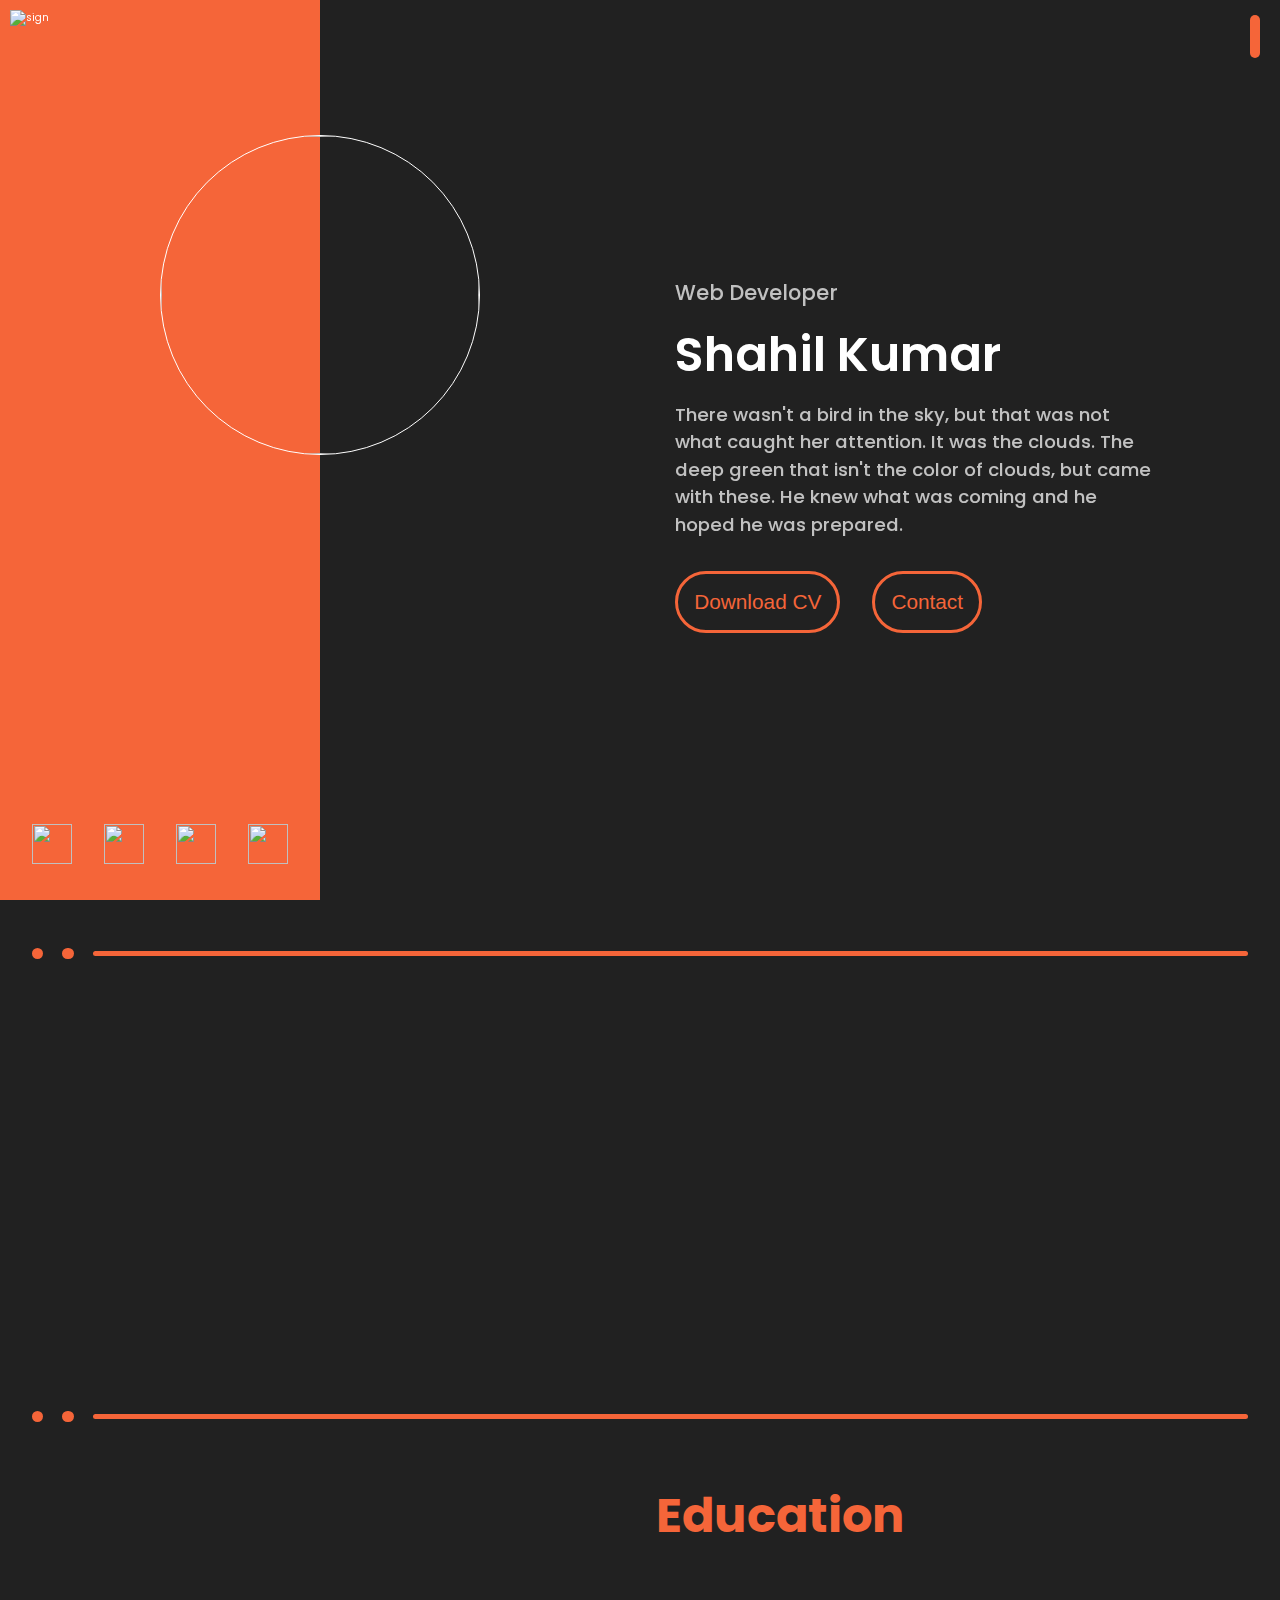
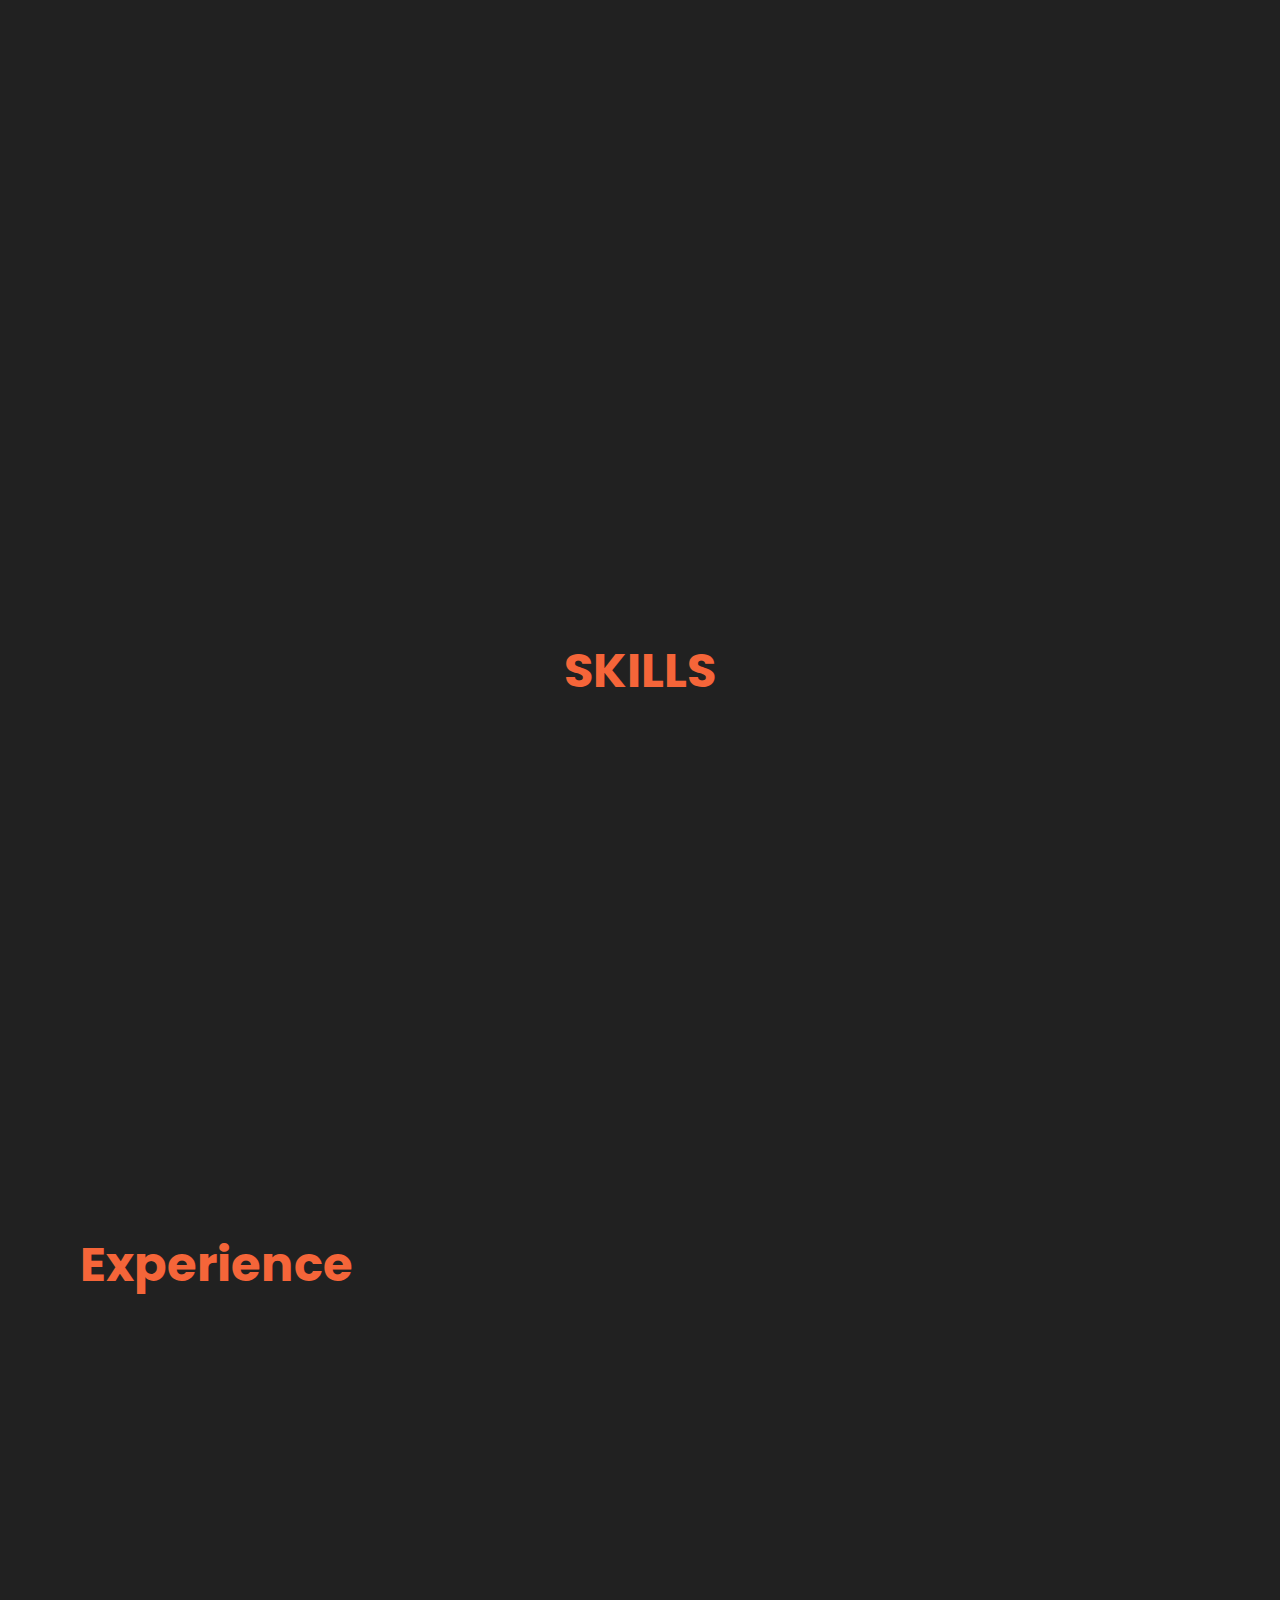
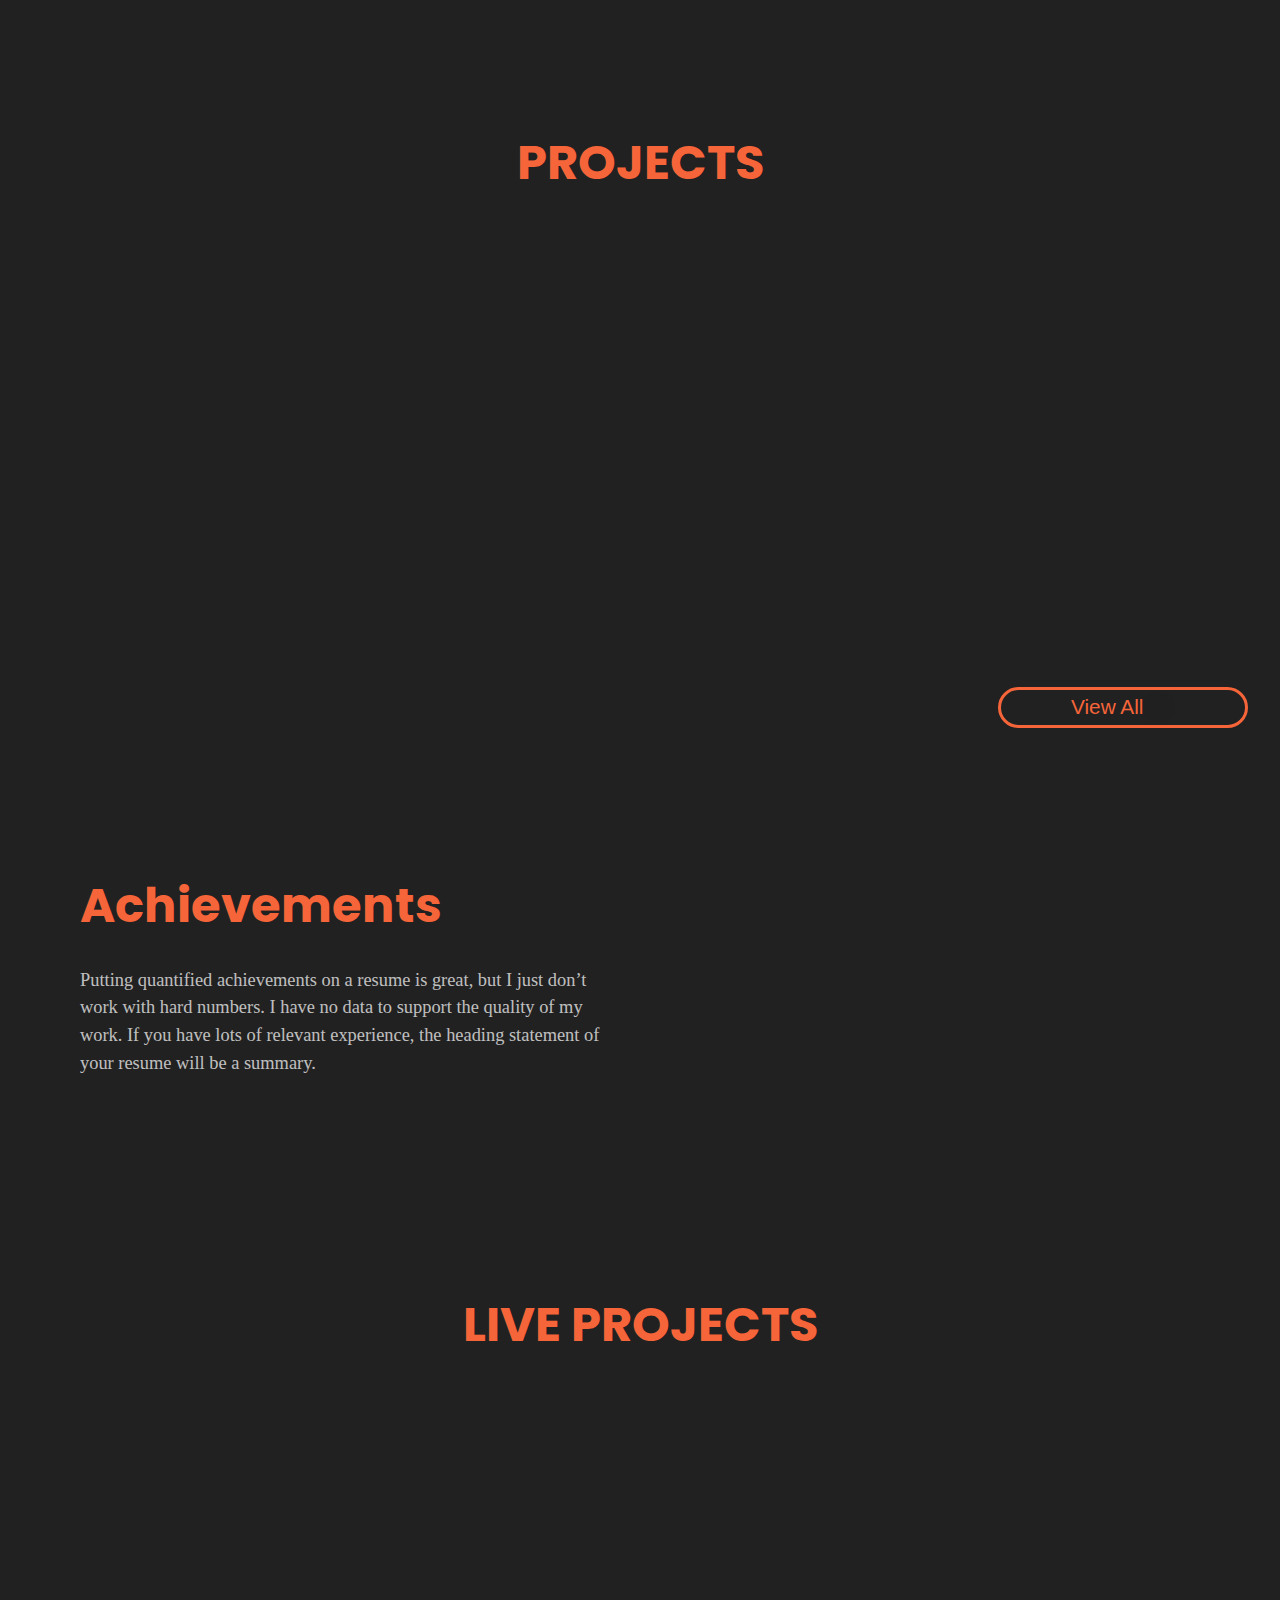
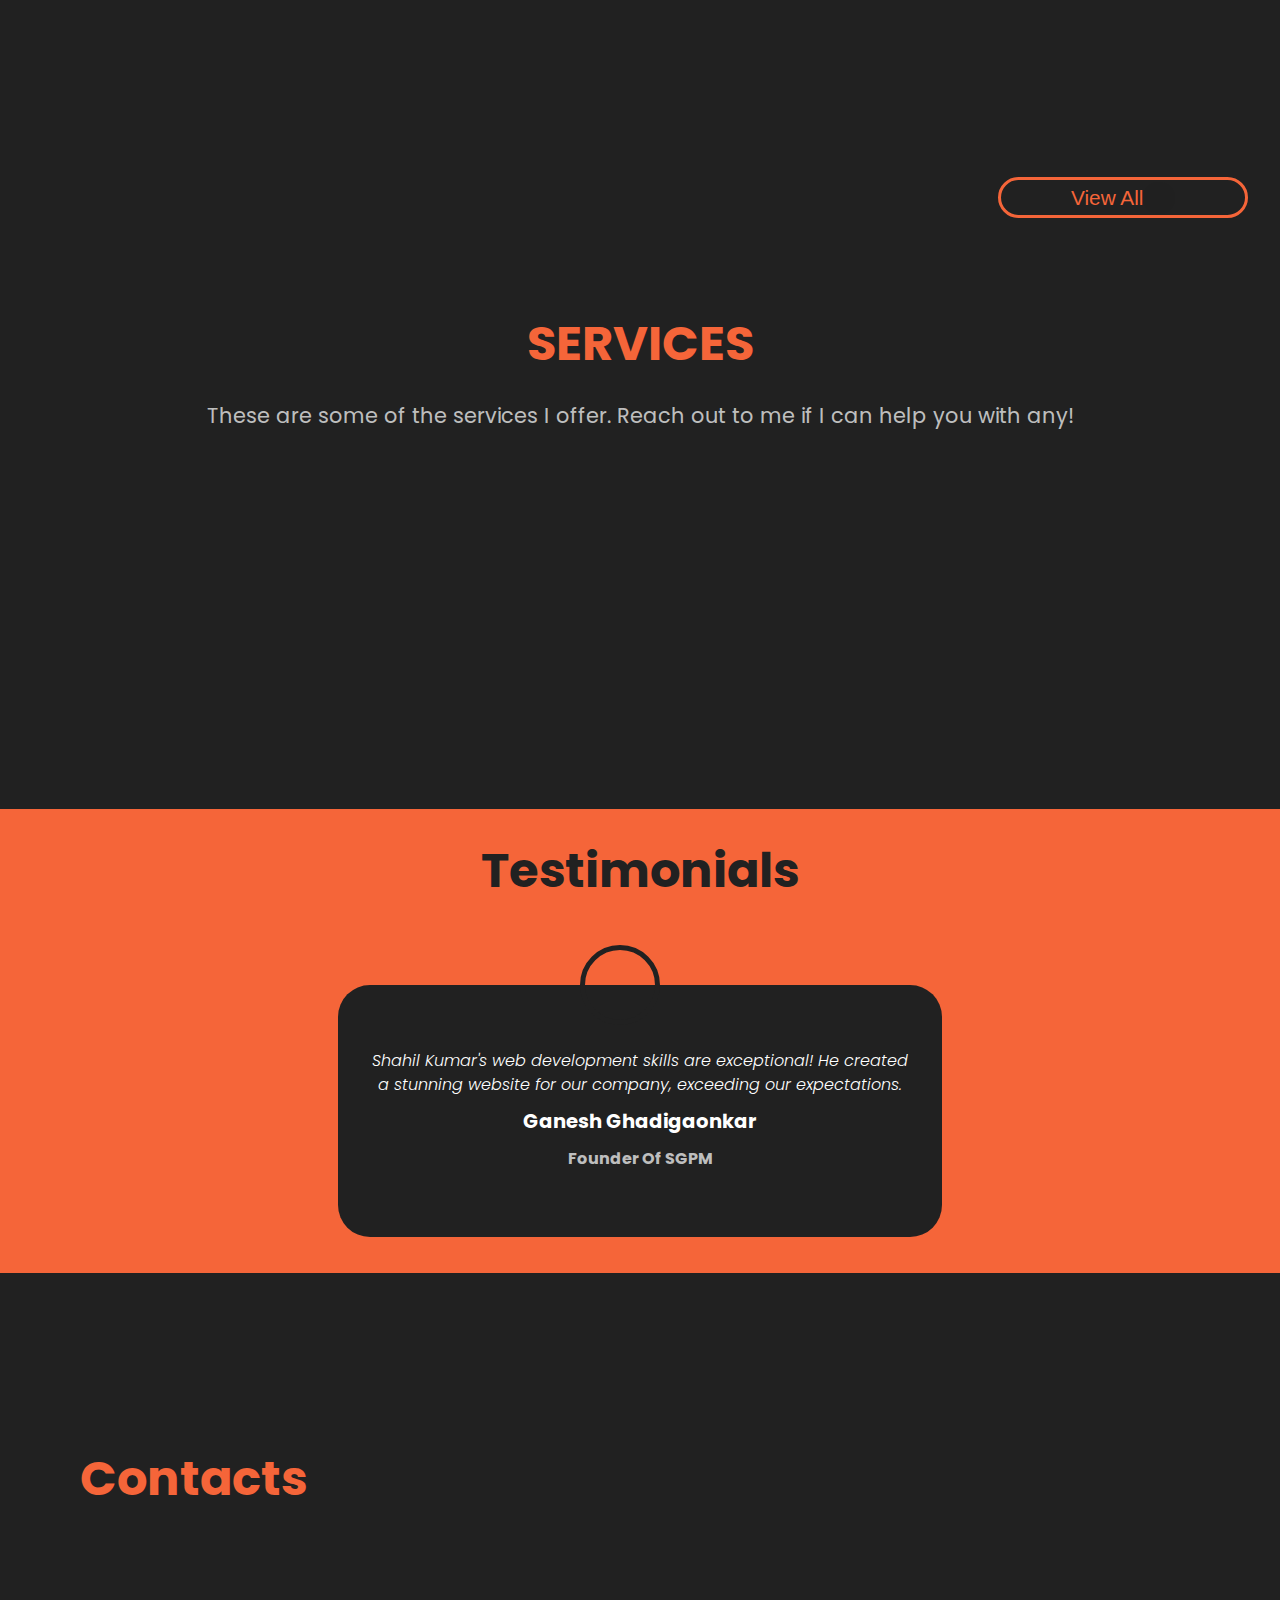
==== commit 3ee711e8: "Speed Optimaization" ====
--- a/index.html
+++ b/index.html
@@ -4,14 +4,15 @@
 <head>
     <meta charset="UTF-8">
     <meta http-equiv="X-UA-Compatible" content="IE=edge">
+    <meta name="google-site-verification" content="BgRPdADmD_g_MKTsp8e-u0v4i-sSZFx0qlcxW6T2MB0" />
     <meta name="viewport" content="width=device-width, initial-scale=1.0">
-    <meta property="og:image" content="https://drive.google.com/uc?export=view&id=1Ov3VPjcfaPk_h9OJzve8m7u3XXXulOm4">
+    <meta property="og:image" content="https://i.ibb.co/Y20QV22/mobile.png">
     <meta property="og:type" content="website">
     <meta property="og:url" content="https://shahil9728-portfolio.netlify.app/">
     <meta property="og:title" content="Shahil Kumar Web Developer Portfolio">
     <meta property="og:description"
         content="Discover Shahil Kumar's web wizardry: A portfolio blooming with innovative designs, flawless code, and digital artistry. Embark on a journey through captivating websites, where dreams materialize into pixel-perfect realities">
-    <meta name="twitter:image" content="https://drive.google.com/uc?export=view&id=1Ov3VPjcfaPk_h9OJzve8m7u3XXXulOm4">
+    <meta name="twitter:image" content="https://i.ibb.co/Y20QV22/mobile.png">
     <meta name="twitter:title" content="Shahil Kumar Web Developer Portfolio">
     <meta name="twitter:description"
         content="Discover Shahil Kumar's web wizardry: A portfolio blooming with innovative designs, flawless code, and digital artistry. Embark on a journey through captivating websites, where dreams materialize into pixel-perfect realities">
@@ -21,7 +22,7 @@
     <script nomodule src="https://unpkg.com/ionicons@5.5.2/dist/ionicons/ionicons.js"></script>
     <link rel="stylesheet" href="https://unpkg.com/aos@next/dist/aos.css" />
     <link rel="preload" href="assets/1amwu.gif" as="image">
-    <link rel="icon" href="assets/logo.png" type="image/x-icon" loading="lazy">
+    <link rel="icon" href="assets/logo.webp" type="image/x-icon" loading="lazy">
     <style>
         .preloader {
             overflow-x: hidden;
@@ -38,6 +39,7 @@
             position: fixed;
             bottom: 0;
             left: 0;
+            display:none;
         }
 
         section {
@@ -59,13 +61,13 @@
         <div class="home-div">
             <div class="home-left">
                 <div data-aos="fade-right">
-                    <img src="assets/sign.png" alt="sign" class="sign">
+                    <img src="assets/sign.webp" alt="sign" class="sign">
                 </div>
                 <div class="profile-div">
                     <a href="#contact">
                         <div class="thecard" data-aos="zoom-in">
                             <div class="front">
-                                <img src="assets/profile.jpeg" alt="" class="profile-img">
+                                <img src="assets/profile.webp" alt="" class="profile-img">
                             </div>
                             <div class="back">
                                 <h1>Hire Me</h1>
@@ -76,16 +78,16 @@
                 </div>
                 <div class="social-icons">
                     <a href="https://www.linkedin.com/in/shahil-kumar-a56246240/" target="_blank" class="social-links"
-                        data-aos="fade-right" data-aos-offset="10"><img src="assets/linkedin.png" alt=""
+                        data-aos="fade-right" data-aos-offset="10"><img src="assets/linkedin.webp" alt=""
                             class="social-img"></a>
                     <a href="https://github.com/Shahil9728" target="_blank" class="social-links"><img
-                            src="assets/github.png" alt="" class="social-img" data-aos="fade-right"
+                            src="assets/github.webp" alt="" class="social-img" data-aos="fade-right"
                             data-aos-offset="20"></a>
                     <a href="https://twitter.com/ShahilV27515989" target="_blank" class="social-links"><img
-                            src="assets/twitter.png" alt="" class="social-img" data-aos="fade-right"
+                            src="assets/twitter.webp" alt="" class="social-img" data-aos="fade-right"
                             data-aos-offset="30"></a>
                     <a href="https://www.youtube.com/" target="_blank" class="social-links"><img
-                            src="assets/youtube.png" alt="" class="social-img" data-aos="fade-right"
+                            src="assets/youtube.webp" alt="" class="social-img" data-aos="fade-right"
                             data-aos-offset="40"></a>
                 </div>
             </div>
@@ -141,7 +143,7 @@
                 </h1>
                 <br>
                 <div class="about-content">
-                    My name's Shahil Kumar. I'm a Full Stcak Developer based in Haryana,India.
+                    My name's Shahil Kumar. I'm a Full Stack Developer based in Haryana,India.
                     <br><br><br>
                     I am a unique individual, navigating through life's twists and turns with kindness and
                     compassion. I strive to spread joy and embrace every challenge, learning and growing from my
@@ -149,7 +151,7 @@
                 </div>
             </div>
             <div class="about-right" data-aos="fade-left">
-                <img src="assets/about.png" alt="" class="about-illu">
+                <img src="assets/about.webp" alt="" class="about-illu">
             </div>
         </div>
     </section>
@@ -220,7 +222,7 @@
             <div class="skill-cards">
                 <div class="skill-card" data-aos="fade-left" data-aos-offset="30">
                     <div class="skill-images">
-                        <img src="assets/html.png" alt="" class="skill-img">
+                        <img src="assets/html.webp" alt="" class="skill-img">
                     </div>
                     <div>
                         <h1 class="skill-name">HTML</h1>
@@ -228,7 +230,7 @@
                 </div>
                 <div class="skill-card" data-aos="fade-left" data-aos-offset="60">
                     <div class="skill-images">
-                        <img src="assets/css.png" alt="" class="skill-img">
+                        <img src="assets/css.webp" alt="" class="skill-img">
                     </div>
                     <div>
                         <h1 class="skill-name">CSS</h1>
@@ -236,7 +238,7 @@
                 </div>
                 <div class="skill-card" data-aos="fade-left" data-aos-offset="90">
                     <div class="skill-images">
-                        <img src="assets/javascript.png" alt="" class="skill-img">
+                        <img src="assets/javascript.webp" alt="" class="skill-img">
                     </div>
                     <div>
                         <h1 class="skill-name">JAVASCRIPT</h1>
@@ -244,7 +246,7 @@
                 </div>
                 <div class="skill-card" data-aos="fade-left" data-aos-offset="120">
                     <div class="skill-images">
-                        <img src="assets/nodejs.png" alt="" class="skill-img">
+                        <img src="assets/nodejs.webp" alt="" class="skill-img">
                     </div>
                     <div>
                         <h1 class="skill-name">NODE JS</h1>
@@ -252,7 +254,7 @@
                 </div>
                 <div class="skill-card" data-aos="fade-left" data-aos-offset="150">
                     <div class="skill-images">
-                        <img src="assets/reactjs.png" alt="" class="skill-img">
+                        <img src="assets/reactjs.webp" alt="" class="skill-img">
                     </div>
                     <div>
                         <h1 class="skill-name">React Js</h1>
@@ -260,7 +262,7 @@
                 </div>
                 <div class="skill-card" data-aos="fade-left" data-aos-offset="180">
                     <div class="skill-images">
-                        <img src="assets/mongodb.png" alt="" class="skill-img">
+                        <img src="assets/mongodb.webp" alt="" class="skill-img">
                     </div>
                     <div>
                         <h1 class="skill-name">MongoDb</h1>
@@ -268,7 +270,7 @@
                 </div>
                 <div class="skill-card" data-aos="fade-left" data-aos-offset="210">
                     <div class="skill-images">
-                        <img src="assets/c.png" alt="" class="skill-img">
+                        <img src="assets/c.webp" alt="" class="skill-img">
                     </div>
                     <div>
                         <h1 class="skill-name">C++</h1>
@@ -276,7 +278,7 @@
                 </div>
                 <div class="skill-card" data-aos="fade-left" data-aos-offset="240">
                     <div class="skill-images">
-                        <img src="assets/python.png" alt="" class="skill-img">
+                        <img src="assets/python.webp" alt="" class="skill-img">
                     </div>
                     <div>
                         <h1 class="skill-name">PYTHON</h1>
@@ -284,7 +286,7 @@
                 </div>
                 <div class="skill-card" data-aos="fade-left" data-aos-offset="270">
                     <div class="skill-images">
-                        <img src="assets/tailwind.png" alt="" class="skill-img">
+                        <img src="assets/tailwind.webp" alt="" class="skill-img">
                     </div>
                     <div>
                         <h1 class="skill-name">Tailwind</h1>
@@ -292,7 +294,7 @@
                 </div>
                 <div class="skill-card" data-aos="fade-left" data-aos-offset="300">
                     <div class="skill-images">
-                        <img src="assets/wordpress.png" alt="" class="skill-img">
+                        <img src="assets/wordpress.webp" alt="" class="skill-img">
                     </div>
                     <div>
                         <h1 class="skill-name">Wordpress</h1>
@@ -351,7 +353,7 @@
                         <h1 class="project-head">Visualio AI</h1>
                     </div>
                     <div class="project-images" style="margin-top: 2.5rem; margin-bottom: 2.5rem;">
-                        <img src="assets/texttoimgai.png" alt="Text to Image AI" class="project-img" loading="lazy">
+                        <img src="assets/texttoimgai.webp" alt="Text to Image AI" class="project-img" loading="lazy">
                     </div>
                     <div class="project-btn">
                         <a href="https://visualio.netlify.app/" target="_blank" class="project-link">
@@ -380,7 +382,7 @@
                         <h1 class="project-head">TutoTube</h1>
                     </div>
                     <div class="project-images">
-                        <img src="assets/tutotube.png" alt="" class="project-img">
+                        <img src="assets/tutotube.webp" alt="" class="project-img">
                     </div>
                     <div class="project-btn">
                         <a href="https://tutotube.onrender.com/" target="_blank" class="project-link">
@@ -408,7 +410,7 @@
                         <h1 class="project-head">Price Comparisor</h1>
                     </div>
                     <div class="project-images">
-                        <img src="assets/price.png" alt="" class="project-img" loading="lazy">
+                        <img src="assets/price.webp" alt="" class="project-img" loading="lazy">
                     </div>
                     <div class="project-btn">
                         <a href="https://price-comparisor.onrender.com/" target="_blank" class="project-link">
@@ -438,7 +440,7 @@
                         <h1 class="project-head">Confession</h1>
                     </div>
                     <div class="project-images">
-                        <img src="assets/confession.png" alt="" class="project-img" loading="lazy">
+                        <img src="assets/confession.webp" alt="" class="project-img" loading="lazy">
                     </div>
                     <div class="project-btn">
                         <a href="https://confession.onrender.com/" target="_blank" class="project-link">
@@ -466,7 +468,7 @@
                         <h1 class="project-head">Traffic API</h1>
                     </div>
                     <div class="project-images">
-                        <img src="assets/traffic.png" alt="" class="project-img" loading="lazy">
+                        <img src="assets/traffic.webp" alt="" class="project-img" loading="lazy">
                     </div>
                     <div class="project-btn">
                         <a href="https://traffic-company-api.onrender.com/" target="_blank" class="project-link">
@@ -496,7 +498,7 @@
                         <h1 class="project-head">Givestack</h1>
                     </div>
                     <div class="project-images">
-                        <img src="assets/givestack.png" alt="" class="project-img" loading="lazy">
+                        <img src="assets/givestack.webp" alt="" class="project-img" loading="lazy">
                     </div>
                     <div class="project-btn">
                         <a href="https://givestack.onrender.com/" target="_blank" class="project-link">
@@ -583,7 +585,7 @@
                         <h1 class="project-head">SGPM</h1>
                     </div>
                     <div class="project-images">
-                        <img src="assets/sgpm1.jpg" style="border-radius: 10px;" alt="" class="project-img">
+                        <img src="assets/sgpm1.webp" style="border-radius: 10px;" alt="" class="project-img">
                     </div>
                     <div class="project-btn">
                         <a href="http://sgpm.in/" target="_blank" class="project-link">
@@ -606,7 +608,7 @@
                         <h1 class="project-head">Kitchen Story</h1>
                     </div>
                     <div class="project-images">
-                        <img src="assets/kitchen.png" style="border-radius: 10px;" alt="" class="project-img" loading="lazy">
+                        <img src="assets/kitchen.webp" style="border-radius: 10px;" alt="" class="project-img" loading="lazy">
                     </div>
                     <div class="project-btn">
                         <a href="http://kitchenstorytellers.com/" target="_blank" class="project-link">
@@ -630,7 +632,7 @@
                         <h1 class="project-head">HFFO</h1>
                     </div>
                     <div class="project-images">
-                        <img src="assets/hffo2.png" style="border-radius: 10px;" alt="" class="project-img">
+                        <img src="assets/hffo2.webp" style="border-radius: 10px;" alt="" class="project-img">
                     </div>
                     <div class="project-btn">
                         <a href="http://hffo.org/" target="_blank" class="project-link">
@@ -655,7 +657,7 @@
                         <h1 class="project-head">Tradingster.com</h1>
                     </div>
                     <div class="project-images">
-                        <img src="assets/tradingster.jpg" style="border-radius: 10px;" alt="" class="project-img" loading="lazy">
+                        <img src="assets/tradingster.webp" style="border-radius: 10px;" alt="" class="project-img" loading="lazy">
                     </div>
                     <div class="project-btn">
                         <a href="https://www.tradingster.com/" target="_blank" class="project-link">
@@ -679,7 +681,7 @@
                         <h1 class="project-head">Tailblaze</h1>
                     </div>
                     <div class="project-images">
-                        <img src="assets/tailblaze.jpg" style="border-radius: 10px;" alt="" class="project-img">
+                        <img src="assets/tailblaze.webp" style="border-radius: 10px;" alt="" class="project-img">
                     </div>
                     <div class="project-btn">
                         <a href="https://tailblaze9.myshopify.com/" target="_blank" class="project-link">
@@ -691,6 +693,7 @@
                     <div class="project-trans">
                         <div class="project-left">
                             Affordable Dog Food Delivered to Your Doorstep!
+                            Password is - Sha@123456
                         </div>
                         <div class="project-right">
                             Shopify
@@ -702,7 +705,7 @@
                         <h1 class="project-head">Web Portfolio</h1>
                     </div>
                     <div class="project-images">
-                        <img src="assets/portfolio.jpg" alt="" style="border-radius: 10px;" class="project-img" loading="lazy">
+                        <img src="assets/portfolio.webp" alt="" style="border-radius: 10px;" class="project-img" loading="lazy">
                     </div>
                     <div class="project-btn">
                         <a href="https://shahilkumar.netlify.app/" target="_blank" class="project-link">
@@ -771,7 +774,7 @@
                 <div class="slider">
                     <div class="slide">
                         <div class="slide-container">
-                            <img src="assets/p1j.jpg" alt="" class="slide-img" loading="lazy">
+                            <img src="assets/p1j.webp" alt="" class="slide-img" loading="lazy">
                             <div class="slide-cont">
                                 Shahil Kumar's web development skills are exceptional! He created a stunning website for
                                 our company, exceeding our expectations.
@@ -782,7 +785,7 @@
                     </div>
                     <div class="slide">
                         <div class="slide-container">
-                            <img src="assets/p2j.jpg" alt="" class="slide-img" loading="lazy">
+                            <img src="assets/p2j.webp" alt="" class="slide-img" loading="lazy">
                             <div class="slide-cont">
                                 Our web developer's skills are exceptional! They built an intuitive and visually
                                 appealing website that perfectly represents our Charity.
@@ -793,7 +796,7 @@
                     </div>
                     <div class="slide">
                         <div class="slide-container">
-                            <img src="assets/p3j.jpg" alt="" class="slide-img" loading="lazy">
+                            <img src="assets/p3j.webp" alt="" class="slide-img" loading="lazy">
                             <div class="slide-cont">
                                 The web development expertise we received transformed our business. The website design
                                 is attracting more customers than ever before!
@@ -804,7 +807,7 @@
                     </div>
                     <div class="slide">
                         <div class="slide-container">
-                            <img src="assets/p4j.jpg" alt="" class="slide-img" loading="lazy">
+                            <img src="assets/p4j.webp" alt="" class="slide-img" loading="lazy">
                             <div class="slide-cont">
                                 Our professional web developer delivered a sleek and functional website that
                                 significantly boosted our online presence. :)
@@ -815,7 +818,7 @@
                     </div>
                     <div class="slide">
                         <div class="slide-container">
-                            <img src="assets/p5j.jpg" alt="" class="slide-img" loading="lazy">
+                            <img src="assets/p5j.webp" alt="" class="slide-img" loading="lazy">
                             <div class="slide-cont">
                                 The web development skills we witnessed were outstanding. Our new website is
                                 user-friendly and visually captivating, attracting more clients to our business!
@@ -1020,4 +1023,4 @@
     </script>
 </body>
 
-</html>+</html>
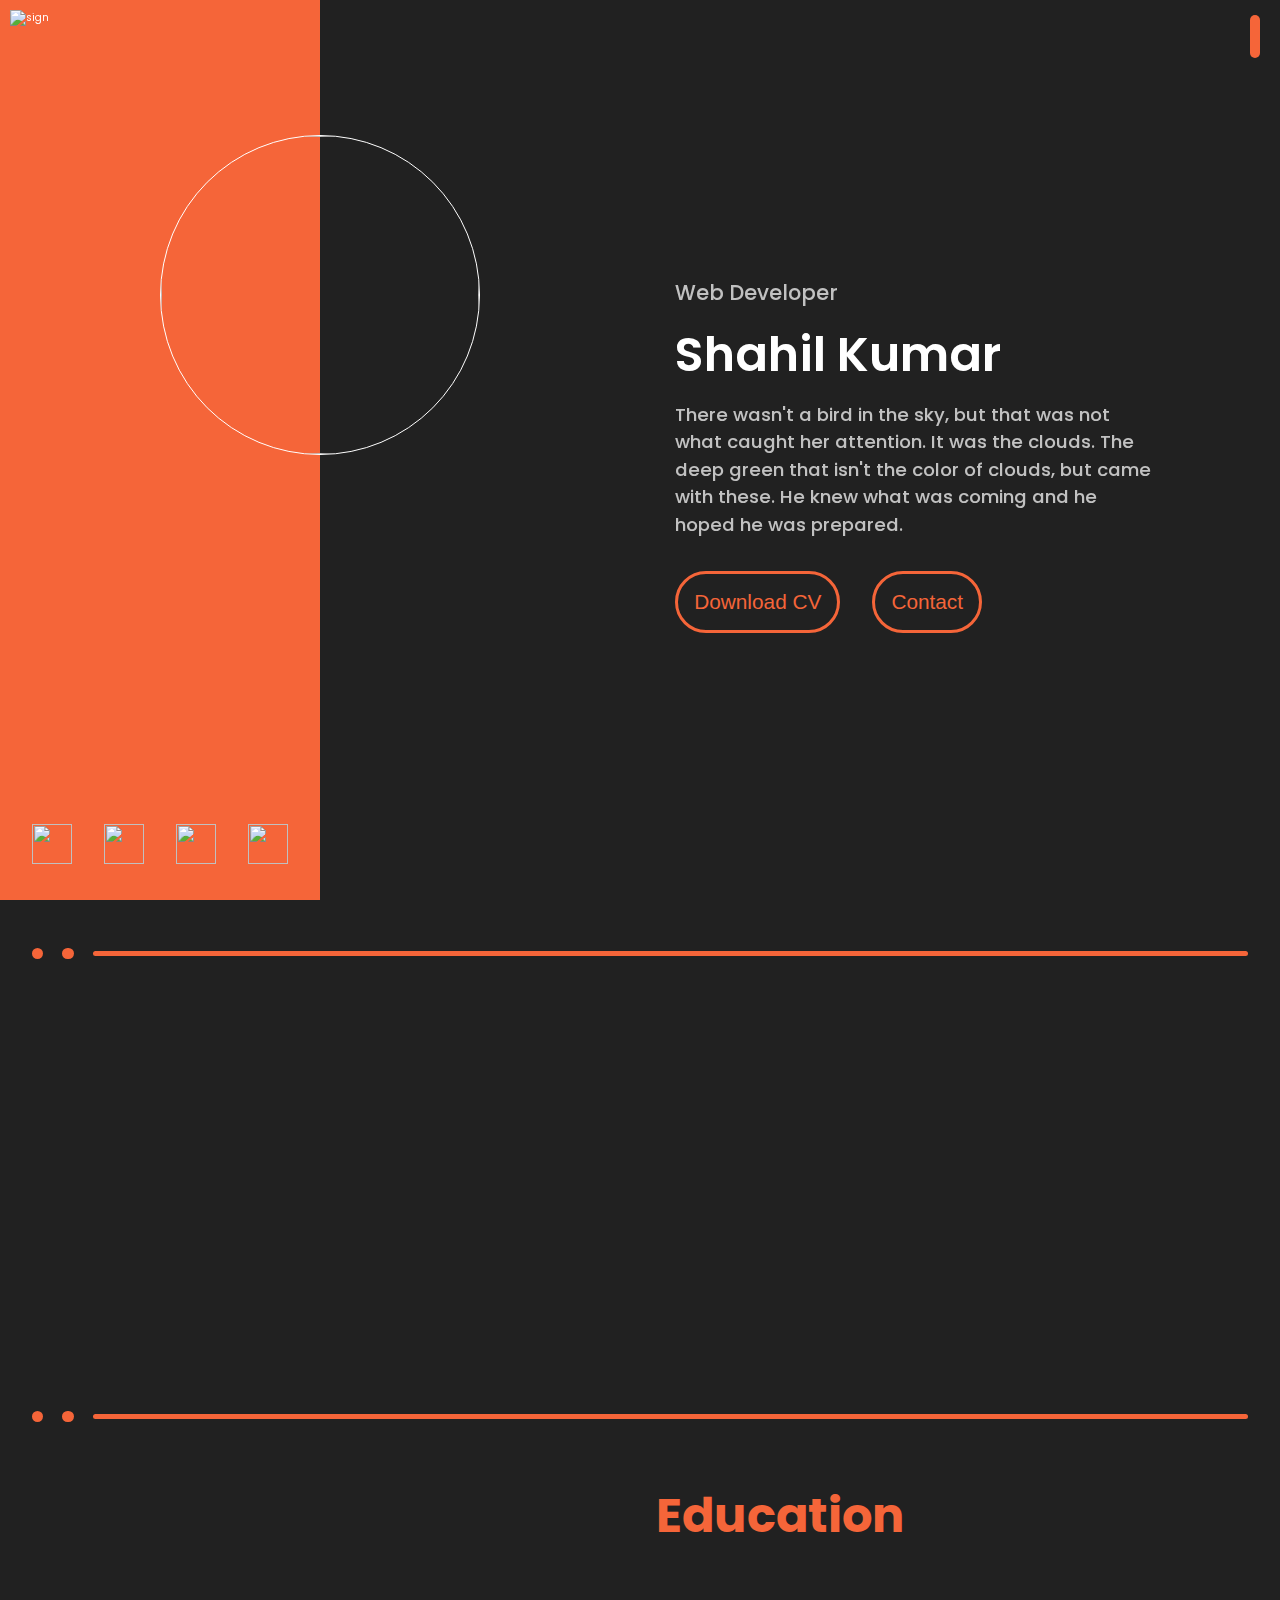
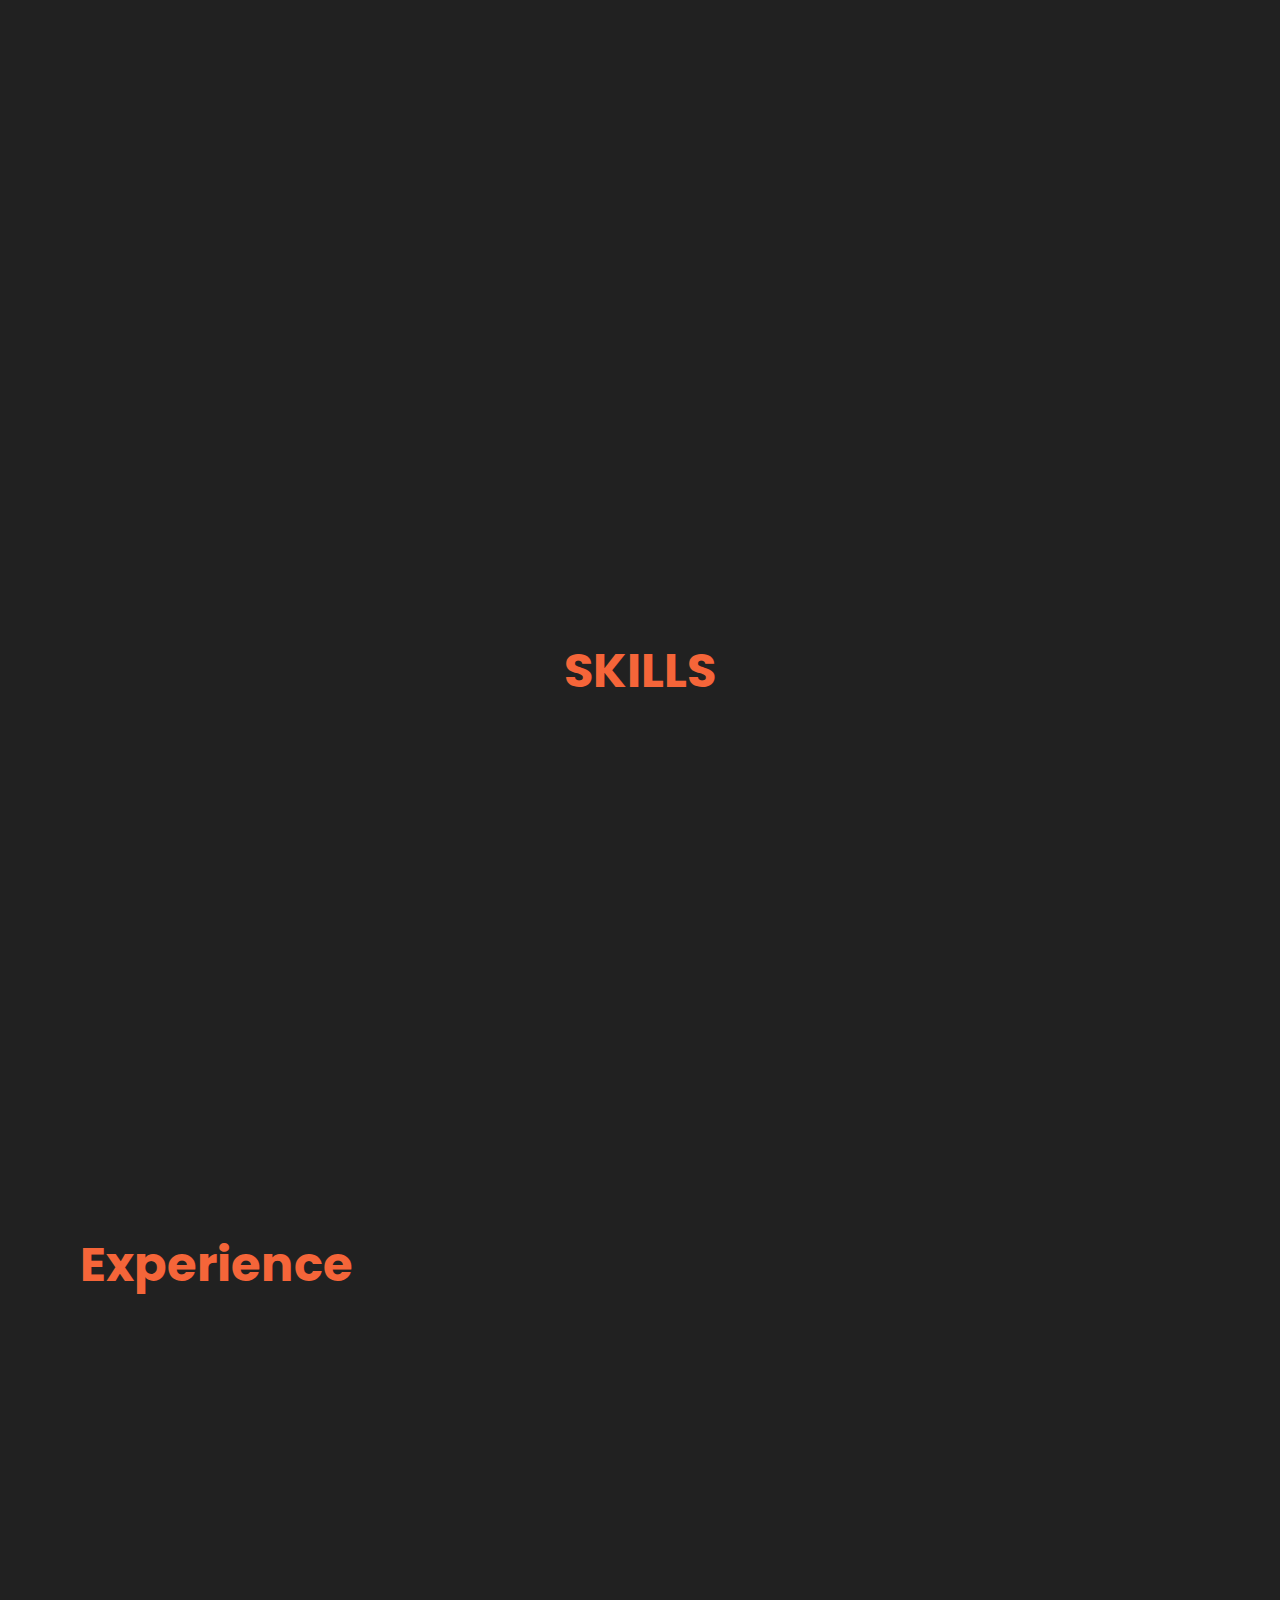
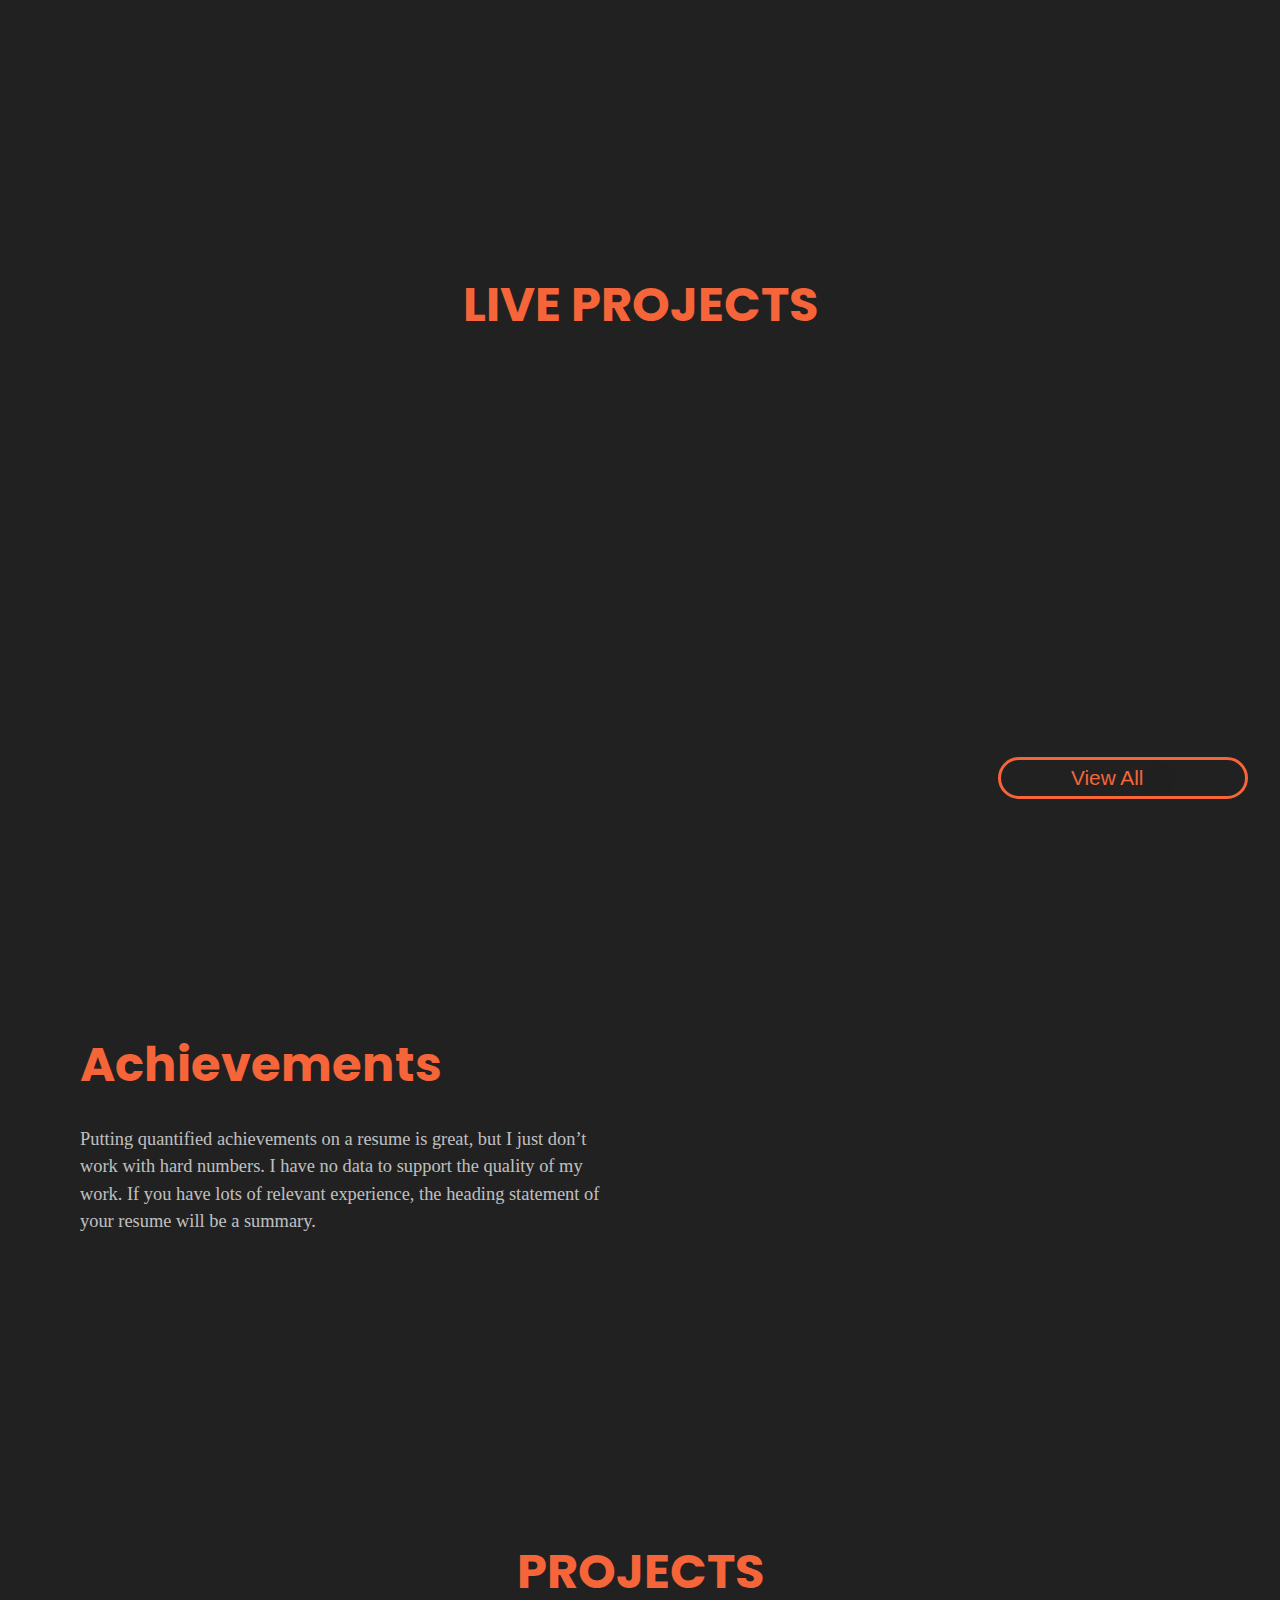
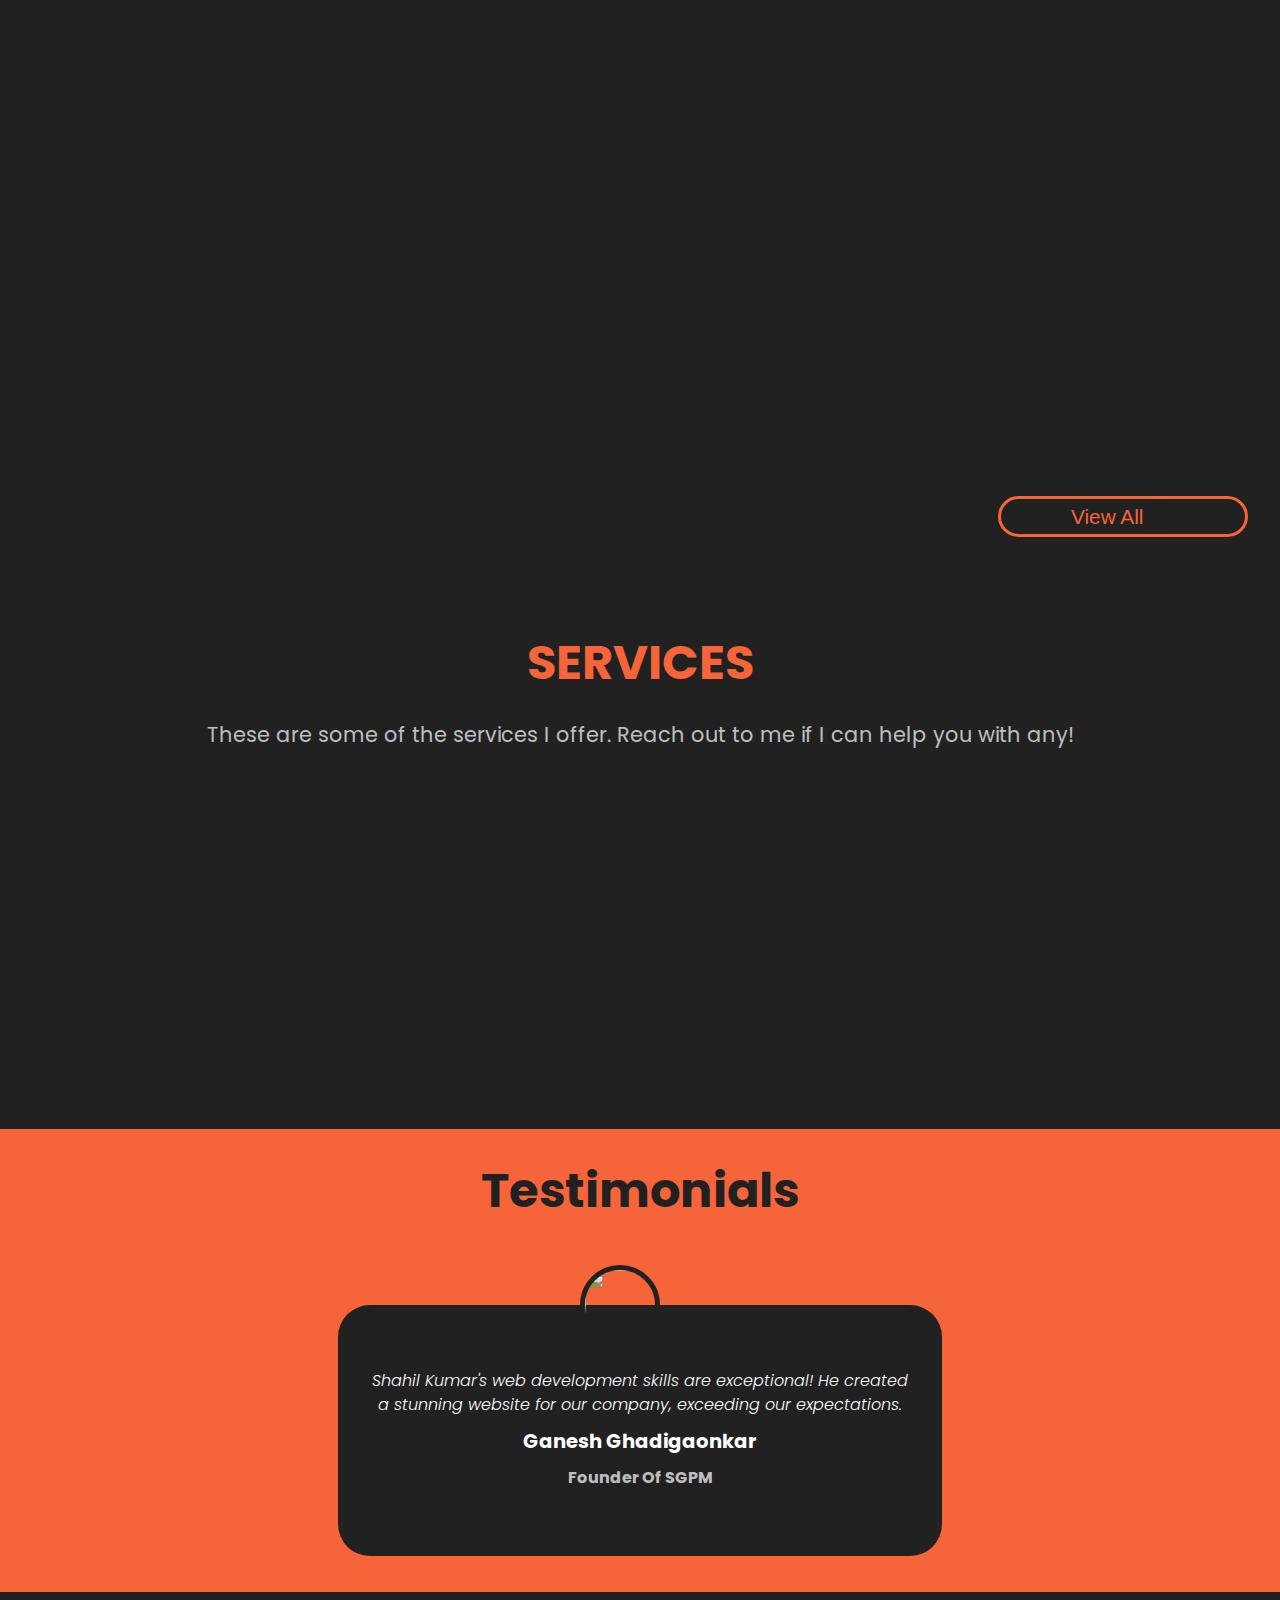
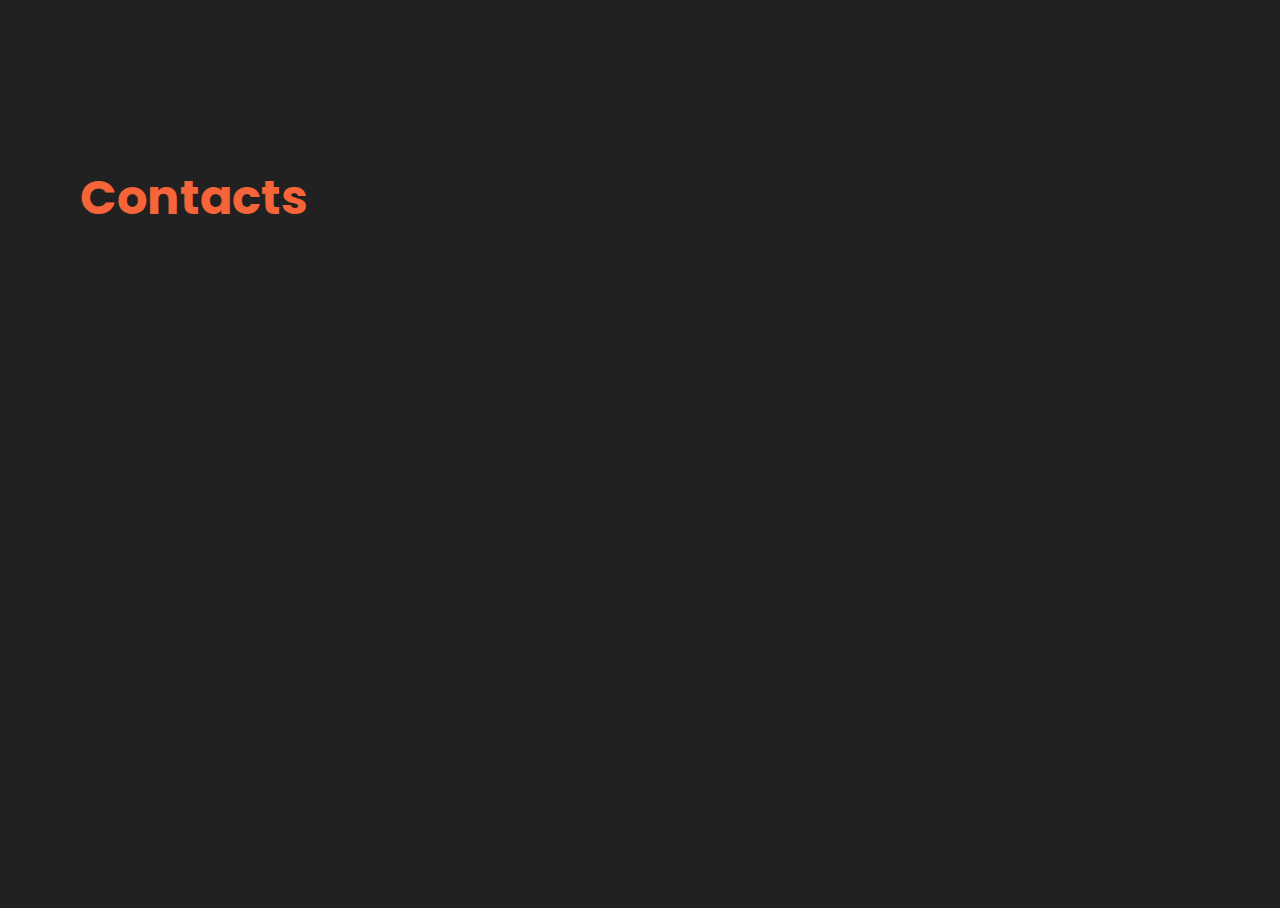
==== commit 4980d591: "Update index.html" ====
--- a/index.html
+++ b/index.html
@@ -16,7 +16,7 @@
     <meta name="twitter:title" content="Shahil Kumar Web Developer Portfolio">
     <meta name="twitter:description"
         content="Discover Shahil Kumar's web wizardry: A portfolio blooming with innovative designs, flawless code, and digital artistry. Embark on a journey through captivating websites, where dreams materialize into pixel-perfect realities">
-    <title>Portfolio Website</title>
+    <title>Shahil Portfolio - Software Engineer</title>
     <link rel="stylesheet" href="style.css">
     <script type="module" src="https://unpkg.com/ionicons@5.5.2/dist/ionicons/ionicons.esm.js"></script>
     <script nomodule src="https://unpkg.com/ionicons@5.5.2/dist/ionicons/ionicons.js"></script>
@@ -39,7 +39,7 @@
             position: fixed;
             bottom: 0;
             left: 0;
-            display:none;
+            display: none;
         }
 
         section {
@@ -47,6 +47,8 @@
         }
     </style>
 </head>
+    <!-- Google tag (gtag.js) --> <script async src="https://www.googletagmanager.com/gtag/js?id=G-0F7K1T58D0"></script> <script> window.dataLayer = window.dataLayer || []; function gtag(){dataLayer.push(arguments);} gtag('js', new Date()); gtag('config', 'G-0F7K1T58D0'); </script>
+
 
 <body>
 
@@ -318,6 +320,16 @@
                             <img src="assets/exp-logo.svg" alt="" class="edu-img">
                         </div>
                         <div class="edu-content">
+                            <h3 class="edu-time">2022-2024</h3>
+                            <h2 class="edu-head">Freelancer</h2>
+                            <!-- <h2 class="edu-subhead">The Sparks Foundation</h2> -->
+                        </div>
+                    </div>
+                    <div class="edu-card" data-aos="fade-up">
+                        <div class="edu-images">
+                            <img src="assets/exp-logo.svg" alt="" class="edu-img">
+                        </div>
+                        <div class="edu-content">
                             <h3 class="edu-time">2021-2022</h3>
                             <h2 class="edu-head">Frontend Developer</h2>
                             <h2 class="edu-subhead">The Sparks Foundation</h2>
@@ -341,190 +353,208 @@
         </div>
     </section>
 
-    <!-- Projects -->
+    <!-- Live Projects -->
     <section>
         <div class="projects">
             <h1 class="about-head skills">
-                PROJECTS
+                LIVE PROJECTS
             </h1>
             <div class="project-cards">
                 <div class="project-card" data-aos="fade-left" data-aos-offset="60">
                     <div>
-                        <h1 class="project-head">Visualio AI</h1>
-                    </div>
-                    <div class="project-images" style="margin-top: 2.5rem; margin-bottom: 2.5rem;">
-                        <img src="assets/texttoimgai.webp" alt="Text to Image AI" class="project-img" loading="lazy">
-                    </div>
-                    <div class="project-btn">
-                        <a href="https://visualio.netlify.app/" target="_blank" class="project-link">
-                            <div class="btn-img play">
-                            </div>
-                        </a>
-                        <a href="https://github.com/Shahil9728/Visualio-frontend" target="_blank" class="project-link">
-                            <div class="btn-img code">
-                            </div>
-                        </a>
-                    </div>
-
-                    <div class="project-trans">
-                        <div class="project-left">
-                            Utilizing AI, the project endeavors to translate text into engaging video content seamlessly
-                            and effectively.
-                        </div>
-                        <div class="project-right">
-                            React <br> Node Js <br> CSS <br> Ffmpeg
-                        </div>
-                    </div>
-
+                        <h1 class="project-head">SGPM</h1>
+                    </div>
+                    <div class="project-images">
+                        <img src="assets/sgpm1.webp" style="border-radius: 10px;" alt="" class="project-img">
+                    </div>
+                    <div class="project-btn">
+                        <a href="http://sgpm.in/" target="_blank" class="project-link">
+                            <div class="btn-img play">
+                            </div>
+                        </a>
+                    </div>
+
+                    <div class="project-trans">
+                        <div class="project-left">
+                            Expert Packers and Movers for Seamless Relocations Nationwide.
+                        </div>
+                        <div class="project-right">
+                            Wordpress
+                        </div>
+                    </div>
                 </div>
                 <div class="project-card" data-aos="fade-left" data-aos-offset="120">
                     <div>
-                        <h1 class="project-head">TutoTube</h1>
-                    </div>
-                    <div class="project-images">
-                        <img src="assets/tutotube.webp" alt="" class="project-img">
-                    </div>
-                    <div class="project-btn">
-                        <a href="https://tutotube.onrender.com/" target="_blank" class="project-link">
-                            <div class="btn-img play">
-                            </div>
-                        </a>
-                        <a href="https://github.com/Shahil9728/TutoTube" target="_blank" class="project-link">
-                            <div class="btn-img code">
-                            </div>
-                        </a>
-                    </div>
-
-                    <div class="project-trans">
-                        <div class="project-left">
-                            The objective of this project is to utilize OpenAI to answer questions by utilizing YouTube
-                            videos.
-                        </div>
-                        <div class="project-right">
-                            OpenAI <br> Langchain <br> Pinecone <br> React Js
+                        <h1 class="project-head">Lucknow Hastkala</h1>
+                    </div>
+                    <div class="project-images">
+                        <img src="assets/lucknowhastkala.webp" style="border-radius: 10px;" alt="" class="project-img">
+                    </div>
+                    <div class="project-btn">
+                        <a href="http://lucknowhastkala.com/" target="_blank" class="project-link">
+                            <div class="btn-img play">
+                            </div>
+                        </a>
+                    </div>
+
+                    <div class="project-trans">
+                        <div class="project-left">
+                            Affordable ethnic wear for wholesalers and retailers, embodying traditional elegance and
+                            cultural essence.
+                        </div>
+                        <div class="project-right">
+                            Wordpress
                         </div>
                     </div>
                 </div>
                 <div class="project-card" data-aos="fade-left" data-aos-offset="180">
                     <div>
-                        <h1 class="project-head">Price Comparisor</h1>
-                    </div>
-                    <div class="project-images">
-                        <img src="assets/price.webp" alt="" class="project-img" loading="lazy">
-                    </div>
-                    <div class="project-btn">
-                        <a href="https://price-comparisor.onrender.com/" target="_blank" class="project-link">
-                            <div class="btn-img play">
-                            </div>
-                        </a>
-                        <a href="https://github.com/Shahil9728/PriceComparisor" target="_blank" class="project-link">
-                            <div class="btn-img code">
-                            </div>
-                        </a>
-                    </div>
-
-                    <div class="project-trans">
-                        <div class="project-left">
-                            Price Comaprisor website that is used to comapre price of various items on online stores.
-                        </div>
-                        <div class="project-right">
-                            Python <br> Node Js <br> HTML
-                        </div>
-                    </div>
-
-                </div>
-            </div>
-            <div class="viewcard project-cards">
+                        <h1 class="project-head">Pinnakle Media</h1>
+                    </div>
+                    <div class="project-images">
+                        <img src="assets/pinnaklemedi.webp" style="border-radius: 10px;" alt="" class="project-img">
+                    </div>
+                    <div class="project-btn">
+                        <a href="http://pinnaklemedia.com/" target="_blank" class="project-link">
+                            <div class="btn-img play">
+                            </div>
+                        </a>
+                    </div>
+
+                    <div class="project-trans">
+                        <div class="project-left">
+                            Creating captivating short videos for Instagram and YouTube, capturing moments in 15 seconds or less!
+                        </div>
+                        <div class="project-right">
+                            HTML <br> CSS <br> Javascript
+                        </div>
+                    </div>
+                </div>
+                <!-- <div class="project-card" data-aos="fade-left" data-aos-offset="180">
+                        <div>
+                            <h1 class="project-head">HFFO</h1>
+                        </div>
+                        <div class="project-images">
+                            <img src="assets/hffo2.webp" style="border-radius: 10px;" alt="" class="project-img">
+                        </div>
+                        <div class="project-btn">
+                            <a href="http://hffo.org/" target="_blank" class="project-link">
+                                <div class="btn-img play">
+                                </div>
+                            </a>
+                        </div>
+    
+                        <div class="project-trans">
+                            <div class="project-left">
+                                Charity site, feeding and sheltering the needy with compassion.
+                            </div>
+                            <div class="project-right">
+                                Wordpress
+                            </div>
+                        </div>
+                    </div> -->
+            </div>
+            <div class="viewcard1 project-cards">
                 <div class="project-card" data-aos="fade-left" data-aos-offset="200">
                     <div>
-                        <h1 class="project-head">Confession</h1>
-                    </div>
-                    <div class="project-images">
-                        <img src="assets/confession.webp" alt="" class="project-img" loading="lazy">
-                    </div>
-                    <div class="project-btn">
-                        <a href="https://confession.onrender.com/" target="_blank" class="project-link">
-                            <div class="btn-img play">
-                            </div>
-                        </a>
-                        <a href="https://github.com/Shahil9728/Confession" target="_blank" class="project-link">
-                            <div class="btn-img code">
-                            </div>
-                        </a>
-                    </div>
-
-                    <div class="project-trans">
-                        <div class="project-left">
-                            This project is a Confession website that allows users to confess anything annonymously.
-                        </div>
-                        <div class="project-right">
-                            Node Js <br> Javascript <br> Bootstrap
+                        <h1 class="project-head">Tradingster.com</h1>
+                    </div>
+                    <div class="project-images">
+                        <img src="assets/tradingster.webp" style="border-radius: 10px;" alt="" class="project-img">
+                    </div>
+                    <div class="project-btn">
+                        <a href="https://www.tradingster.com/" target="_blank" class="project-link">
+                            <div class="btn-img play">
+                            </div>
+                        </a>
+                    </div>
+
+                    <div class="project-trans">
+                        <div class="project-left">
+                            Stock prices, charts, and data for informed trading decisions. Visualize market trends
+                            effortlessly.
+                        </div>
+                        <div class="project-right">
+                            React Js <br> Express Js <br> Node Js
                         </div>
                     </div>
 
                 </div>
                 <div class="project-card" data-aos="fade-left" data-aos-offset="250">
                     <div>
-                        <h1 class="project-head">Traffic API</h1>
-                    </div>
-                    <div class="project-images">
-                        <img src="assets/traffic.webp" alt="" class="project-img" loading="lazy">
-                    </div>
-                    <div class="project-btn">
-                        <a href="https://traffic-company-api.onrender.com/" target="_blank" class="project-link">
-                            <div class="btn-img play">
-                            </div>
-                        </a>
-                        <a href="https://github.com/Shahil9728/Traffic-Company-API" target="_blank"
-                            class="project-link">
-                            <div class="btn-img code">
-                            </div>
-                        </a>
-                    </div>
-
-                    <div class="project-trans">
-                        <div class="project-left">
-                            The website is a Node.js-based platform that utilizes the pin API from the Traffic Company
-                            to retrieve the pin and Login.
-                        </div>
-                        <div class="project-right">
-                            Javascript <br> Node Js
-                        </div>
-                    </div>
-
-                </div>
+                        <h1 class="project-head">Kitchen Story</h1>
+                    </div>
+                    <div class="project-images">
+                        <img src="assets/kitchen.webp" style="border-radius: 10px;" alt="" class="project-img">
+                    </div>
+                    <div class="project-btn">
+                        <a href="http://kitchenstorytellers.com/" target="_blank" class="project-link">
+                            <div class="btn-img play">
+                            </div>
+                        </a>
+                    </div>
+
+                    <div class="project-trans">
+                        <div class="project-left">
+                            Savor culinary delights on our delectable restaurant website.
+                        </div>
+                        <div class="project-right">
+                            Wordpress <br> CSS
+                        </div>
+                    </div>
+                </div>
+                <!-- <div class="project-card" data-aos="fade-left" data-aos-offset="250">
+                        <div>
+                            <h1 class="project-head">Tailblaze</h1>
+                        </div>
+                        <div class="project-images">
+                            <img src="assets/tailblaze.webp" style="border-radius: 10px;" alt="" class="project-img">
+                        </div>
+                        <div class="project-btn">
+                            <a href="https://tailblaze9.myshopify.com/" target="_blank" class="project-link">
+                                <div class="btn-img play">
+                                </div>
+                            </a>
+                        </div>
+    
+                        <div class="project-trans">
+                            <div class="project-left">
+                                Affordable Dog Food Delivered to Your Doorstep!
+                                Password is - Sha@123456
+                            </div>
+                            <div class="project-right">
+                                Shopify
+                            </div>
+                        </div>
+                    </div> -->
                 <div class="project-card" data-aos="fade-left" data-aos-offset="300">
                     <div>
-                        <h1 class="project-head">Givestack</h1>
-                    </div>
-                    <div class="project-images">
-                        <img src="assets/givestack.webp" alt="" class="project-img" loading="lazy">
-                    </div>
-                    <div class="project-btn">
-                        <a href="https://givestack.onrender.com/" target="_blank" class="project-link">
-                            <div class="btn-img play">
-                            </div>
-                        </a>
-                        <a href="https://github.com/Shahil9728/Givestack" target="_blank" class="project-link">
-                            <div class="btn-img code">
-                            </div>
-                        </a>
-                    </div>
-
-                    <div class="project-trans">
-                        <div class="project-left">
-                            This website provides a secure login and registration system based on JWT (JSON Web Token)
-                            authentication.
-                        </div>
-                        <div class="project-right">
-                            MongoDb <br> Node Js <br> Bootstrap
+                        <h1 class="project-head">Web Portfolio</h1>
+                    </div>
+                    <div class="project-images">
+                        <img src="assets/portfolio.webp" alt="" style="border-radius: 10px;" class="project-img">
+                    </div>
+                    <div class="project-btn">
+                        <a href="https://shahilkumar.netlify.app/" target="_blank" class="project-link">
+                            <div class="btn-img play">
+                            </div>
+                        </a>
+                    </div>
+
+                    <div class="project-trans">
+                        <div class="project-left">
+                            Showcasing a web developer's projects, skills, and expertise through an interactive and
+                            dynamic showcase.
+                        </div>
+                        <div class="project-right">
+                            HTML <br> CSS <br> Javascript
                         </div>
                     </div>
 
                 </div>
             </div>
             <div class="view-all">
-                <button class="btn view-btn" onclick="togglediv()">
+                <button class="btn view-btn" onclick="togglediv1()">
                     View All
                     <ion-icon name="arrow-forward-outline" class="view-icon"></ion-icon>
                 </button>
@@ -568,172 +598,267 @@
                             <h2 class="edu-subhead">5 Star Coder</h2>
                         </div>
                     </div>
+                    <div class="edu-card" data-aos="fade-up">
+                        <div class="edu-images">
+                            <img src="assets/exp-logo.svg" alt="" class="edu-img">
+                        </div>
+                        <div class="edu-content">
+                            <h3 class="edu-time">2023-2024</h3>
+                            <h2 class="edu-head">Javascript for Web Development</h2>
+                            <h2 class="edu-subhead">Coursera</h2>
+                        </div>
+                    </div>
                 </div>
             </div>
         </div>
     </section>
 
-    <!-- Live Projects -->
+    <!-- Projects -->
     <section>
         <div class="projects">
             <h1 class="about-head skills">
-                LIVE PROJECTS
+                PROJECTS
             </h1>
             <div class="project-cards">
                 <div class="project-card" data-aos="fade-left" data-aos-offset="60">
                     <div>
-                        <h1 class="project-head">SGPM</h1>
-                    </div>
-                    <div class="project-images">
-                        <img src="assets/sgpm1.webp" style="border-radius: 10px;" alt="" class="project-img">
-                    </div>
-                    <div class="project-btn">
-                        <a href="http://sgpm.in/" target="_blank" class="project-link">
-                            <div class="btn-img play">
-                            </div>
-                        </a>
-                    </div>
-
-                    <div class="project-trans">
-                        <div class="project-left">
-                            Expert Packers and Movers for Seamless Relocations Nationwide.
-                        </div>
-                        <div class="project-right">
-                            Wordpress 
-                        </div>
-                    </div>
+                        <h1 class="project-head">Visualio AI</h1>
+                    </div>
+                    <div class="project-images" style="margin-top: 2.5rem; margin-bottom: 2.5rem;">
+                        <img src="assets/texttoimgai.webp" alt="Text to Image AI" class="project-img">
+                    </div>
+                    <div class="project-btn">
+                        <a href="https://visualio.netlify.app/" target="_blank" class="project-link">
+                            <div class="btn-img play">
+                            </div>
+                        </a>
+                        <a href="https://github.com/Shahil9728/Visualio-frontend" target="_blank" class="project-link">
+                            <div class="btn-img code">
+                            </div>
+                        </a>
+                    </div>
+
+                    <div class="project-trans">
+                        <div class="project-left">
+                            Utilizing AI, the project endeavors to translate text into engaging video content seamlessly
+                            and effectively.
+                        </div>
+                        <div class="project-right">
+                            React <br> Node Js <br> CSS <br> Ffmpeg
+                        </div>
+                    </div>
+
                 </div>
                 <div class="project-card" data-aos="fade-left" data-aos-offset="120">
                     <div>
-                        <h1 class="project-head">Kitchen Story</h1>
-                    </div>
-                    <div class="project-images">
-                        <img src="assets/kitchen.webp" style="border-radius: 10px;" alt="" class="project-img" loading="lazy">
-                    </div>
-                    <div class="project-btn">
-                        <a href="http://kitchenstorytellers.com/" target="_blank" class="project-link">
-                            <div class="btn-img play">
-                            </div>
-                        </a>
-                    </div>
-
-                    <div class="project-trans">
-                        <div class="project-left">
-                            Savor culinary delights on our delectable restaurant website.
-                        </div>
-                        <div class="project-right">
-                            Wordpress <br> CSS
-                        </div>
-                    </div>
-
+                        <h1 class="project-head">Tradingster</h1>
+                    </div>
+                    <div class="project-images">
+                        <img src="assets/tradingster1.webp" alt="" class="project-img">
+                    </div>
+                    <div class="project-btn">
+                        <a href="https://tradingster.netlify.app/" target="_blank" class="project-link">
+                            <div class="btn-img play">
+                            </div>
+                        </a>
+                        <a href="https://github.com/shahil9728/Tradingster" target="_blank" class="project-link">
+                            <div class="btn-img code">
+                            </div>
+                        </a>
+                    </div>
+
+                    <div class="project-trans">
+                        <div class="project-left">
+                            Providing reliable, real-time stock data. Stay informed, make smart decisions, and unlock
+                            your financial potential.
+                        </div>
+                        <div class="project-right">
+                            React Js <br> Node Js
+                        </div>
+                    </div>
                 </div>
                 <div class="project-card" data-aos="fade-left" data-aos-offset="180">
                     <div>
-                        <h1 class="project-head">HFFO</h1>
-                    </div>
-                    <div class="project-images">
-                        <img src="assets/hffo2.webp" style="border-radius: 10px;" alt="" class="project-img">
-                    </div>
-                    <div class="project-btn">
-                        <a href="http://hffo.org/" target="_blank" class="project-link">
-                            <div class="btn-img play">
-                            </div>
-                        </a>
-                    </div>
-
-                    <div class="project-trans">
-                        <div class="project-left">
-                            Charity site, feeding and sheltering the needy with compassion.
-                        </div>
-                        <div class="project-right">
-                            Wordpress
-                        </div>
-                    </div>
-                </div>
-            </div>
-            <div class="viewcard1 project-cards">
+                        <h1 class="project-head">TutoTube</h1>
+                    </div>
+                    <div class="project-images">
+                        <img src="assets/tutotube.webp" alt="" class="project-img">
+                    </div>
+                    <div class="project-btn">
+                        <a href="https://tutotube.onrender.com/" target="_blank" class="project-link">
+                            <div class="btn-img play">
+                            </div>
+                        </a>
+                        <a href="https://github.com/Shahil9728/TutoTube" target="_blank" class="project-link">
+                            <div class="btn-img code">
+                            </div>
+                        </a>
+                    </div>
+
+                    <div class="project-trans">
+                        <div class="project-left">
+                            The objective of this project is to utilize OpenAI to answer questions by utilizing YouTube
+                            videos.
+                        </div>
+                        <div class="project-right">
+                            OpenAI <br> Langchain <br> Pinecone <br> React Js
+                        </div>
+                    </div>
+                </div>
+            </div>
+            <div class="viewcard project-cards">
+                <!-- <div class="project-card" data-aos="fade-left" data-aos-offset="200">
+                    <div>
+                        <h1 class="project-head">Confession</h1>
+                    </div>
+                    <div class="project-images">
+                        <img src="assets/confession.webp" alt="" class="project-img">
+                    </div>
+                    <div class="project-btn">
+                        <a href="https://confession.onrender.com/" target="_blank" class="project-link">
+                            <div class="btn-img play">
+                            </div>
+                        </a>
+                        <a href="https://github.com/Shahil9728/Confession" target="_blank" class="project-link">
+                            <div class="btn-img code">
+                            </div>
+                        </a>
+                    </div>
+
+                    <div class="project-trans">
+                        <div class="project-left">
+                            This project is a Confession website that allows users to confess anything annonymously.
+                        </div>
+                        <div class="project-right">
+                            Node Js <br> Javascript <br> Bootstrap
+                        </div>
+                    </div>
+
+                </div> -->
                 <div class="project-card" data-aos="fade-left" data-aos-offset="200">
                     <div>
-                        <h1 class="project-head">Tradingster.com</h1>
-                    </div>
-                    <div class="project-images">
-                        <img src="assets/tradingster.webp" style="border-radius: 10px;" alt="" class="project-img" loading="lazy">
-                    </div>
-                    <div class="project-btn">
-                        <a href="https://www.tradingster.com/" target="_blank" class="project-link">
-                            <div class="btn-img play">
-                            </div>
-                        </a>
-                    </div>
-
-                    <div class="project-trans">
-                        <div class="project-left">
-                            Stock prices, charts, and data for informed trading decisions. Visualize market trends effortlessly.
-                        </div>
-                        <div class="project-right">
-                            React Js <br> Express Js <br> Node Js
-                        </div>
-                    </div>
-
-                </div>
+                        <h1 class="project-head">React Dashboard</h1>
+                    </div>
+                    <div class="project-images">
+                        <img src="assets/reactdashbaord1.webp" alt="" class="project-img">
+                    </div>
+                    <div class="project-btn">
+                        <a href="https://reactdashboard69.netlify.app/" target="_blank" class="project-link">
+                            <div class="btn-img play">
+                            </div>
+                        </a>
+                        <a href="https://github.com/shahil9728/ReactDashboard" target="_blank" class="project-link">
+                            <div class="btn-img code">
+                            </div>
+                        </a>
+                    </div>
+
+                    <div class="project-trans">
+                        <div class="project-left">
+                            Streamline admin tasks with user-friendly React.js Teacher Dashboard, empowering educators
+                            efficiently.
+                        </div>
+                        <div class="project-right">
+                            React Js <br> Javascript <br> HTML
+                        </div>
+                    </div>
+
+                </div>
+                <!-- <div class="project-card" data-aos="fade-left" data-aos-offset="250">
+                    <div>
+                        <h1 class="project-head">Traffic API</h1>
+                    </div>
+                    <div class="project-images">
+                        <img src="assets/traffic.webp" alt="" class="project-img">
+                    </div>
+                    <div class="project-btn">
+                        <a href="https://traffic-company-api.onrender.com/" target="_blank" class="project-link">
+                            <div class="btn-img play">
+                            </div>
+                        </a>
+                        <a href="https://github.com/Shahil9728/Traffic-Company-API" target="_blank"
+                            class="project-link">
+                            <div class="btn-img code">
+                            </div>
+                        </a>
+                    </div>
+
+                    <div class="project-trans">
+                        <div class="project-left">
+                            The website is a Node.js-based platform that utilizes the pin API from the Traffic Company
+                            to retrieve the pin and Login.
+                        </div>
+                        <div class="project-right">
+                            Javascript <br> Node Js
+                        </div>
+                    </div>
+
+                </div> -->
                 <div class="project-card" data-aos="fade-left" data-aos-offset="250">
                     <div>
-                        <h1 class="project-head">Tailblaze</h1>
-                    </div>
-                    <div class="project-images">
-                        <img src="assets/tailblaze.webp" style="border-radius: 10px;" alt="" class="project-img">
-                    </div>
-                    <div class="project-btn">
-                        <a href="https://tailblaze9.myshopify.com/" target="_blank" class="project-link">
-                            <div class="btn-img play">
-                            </div>
-                        </a>
-                    </div>
-
-                    <div class="project-trans">
-                        <div class="project-left">
-                            Affordable Dog Food Delivered to Your Doorstep!
-                            Password is - Sha@123456
-                        </div>
-                        <div class="project-right">
-                            Shopify
+                        <h1 class="project-head">TourTap</h1>
+                    </div>
+                    <div class="project-images">
+                        <img src="assets/tourtap.webp" alt="" class="project-img">
+                    </div>
+                    <div class="project-btn">
+                        <a href="https://tourtap.netlify.app/" target="_blank" class="project-link">
+                            <div class="btn-img play">
+                            </div>
+                        </a>
+                        <a href="https://github.com/shahil9728/TourTap" target="_blank" class="project-link">
+                            <div class="btn-img code">
+                            </div>
+                        </a>
+                    </div>
+                    <div class="project-trans">
+                        <div class="project-left">
+                            Google Maps-like website with hotels, restaurants, attractions. Filter open/closed.
+                            Effortless exploration.
+                        </div>
+                        <div class="project-right">
+                            React Js <br> HTML <br> CSS
                         </div>
                     </div>
                 </div>
                 <div class="project-card" data-aos="fade-left" data-aos-offset="300">
                     <div>
-                        <h1 class="project-head">Web Portfolio</h1>
-                    </div>
-                    <div class="project-images">
-                        <img src="assets/portfolio.webp" alt="" style="border-radius: 10px;" class="project-img" loading="lazy">
-                    </div>
-                    <div class="project-btn">
-                        <a href="https://shahilkumar.netlify.app/" target="_blank" class="project-link">
-                            <div class="btn-img play">
-                            </div>
-                        </a>
-                    </div>
-
-                    <div class="project-trans">
-                        <div class="project-left">
-                            Showcasing a web developer's projects, skills, and expertise through an interactive and dynamic showcase.
-                        </div>
-                        <div class="project-right">
-                            HTML <br> CSS <br> Javascript
+                        <h1 class="project-head">Givestack</h1>
+                    </div>
+                    <div class="project-images">
+                        <img src="assets/givestack.webp" alt="" class="project-img">
+                    </div>
+                    <div class="project-btn">
+                        <a href="https://givestack.onrender.com/" target="_blank" class="project-link">
+                            <div class="btn-img play">
+                            </div>
+                        </a>
+                        <a href="https://github.com/Shahil9728/Givestack" target="_blank" class="project-link">
+                            <div class="btn-img code">
+                            </div>
+                        </a>
+                    </div>
+
+                    <div class="project-trans">
+                        <div class="project-left">
+                            This website provides a secure login and registration system based on JWT (JSON Web Token)
+                            authentication.
+                        </div>
+                        <div class="project-right">
+                            MongoDb <br> Node Js <br> Bootstrap
                         </div>
                     </div>
 
                 </div>
             </div>
             <div class="view-all">
-                <button class="btn view-btn" onclick="togglediv1()">
+                <button class="btn view-btn" onclick="togglediv()">
                     View All
                     <ion-icon name="arrow-forward-outline" class="view-icon"></ion-icon>
                 </button>
             </div>
         </div>
     </section>
-
 
     <!-- Services -->
     <section>
@@ -774,7 +899,7 @@
                 <div class="slider">
                     <div class="slide">
                         <div class="slide-container">
-                            <img src="assets/p1j.webp" alt="" class="slide-img" loading="lazy">
+                            <img src="assets/p1j.webp" alt="" class="slide-img">
                             <div class="slide-cont">
                                 Shahil Kumar's web development skills are exceptional! He created a stunning website for
                                 our company, exceeding our expectations.
@@ -785,7 +910,7 @@
                     </div>
                     <div class="slide">
                         <div class="slide-container">
-                            <img src="assets/p2j.webp" alt="" class="slide-img" loading="lazy">
+                            <img src="assets/p2j.webp" alt="" class="slide-img">
                             <div class="slide-cont">
                                 Our web developer's skills are exceptional! They built an intuitive and visually
                                 appealing website that perfectly represents our Charity.
@@ -796,35 +921,35 @@
                     </div>
                     <div class="slide">
                         <div class="slide-container">
-                            <img src="assets/p3j.webp" alt="" class="slide-img" loading="lazy">
+                            <img src="assets/p3j.webp" alt="" class="slide-img">
                             <div class="slide-cont">
                                 The web development expertise we received transformed our business. The website design
                                 is attracting more customers than ever before!
                             </div>
-                            <h2 class="edu-head">Anjali Sharma</h2>
-                            <h2 class="edu-subhead">Owner, Boutique Bliss</h2>
+                            <h2 class="edu-head">Akhil Tiwari</h2>
+                            <h2 class="edu-subhead">CEO of Product Space</h2>
                         </div>
                     </div>
                     <div class="slide">
                         <div class="slide-container">
-                            <img src="assets/p4j.webp" alt="" class="slide-img" loading="lazy">
+                            <img src="assets/p4j.webp" alt="" class="slide-img">
                             <div class="slide-cont">
                                 Our professional web developer delivered a sleek and functional website that
                                 significantly boosted our online presence. :)
                             </div>
-                            <h2 class="edu-head">John Thompson</h2>
-                            <h2 class="edu-subhead">CEO, Thompson Solutions</h2>
+                            <h2 class="edu-head">Jayant Sharma</h2>
+                            <h2 class="edu-subhead">Founder, Pinnakle Media</h2>
                         </div>
                     </div>
                     <div class="slide">
                         <div class="slide-container">
-                            <img src="assets/p5j.webp" alt="" class="slide-img" loading="lazy">
+                            <img src="assets/p5j.webp" alt="" class="slide-img">
                             <div class="slide-cont">
                                 The web development skills we witnessed were outstanding. Our new website is
                                 user-friendly and visually captivating, attracting more clients to our business!
                             </div>
-                            <h2 class="edu-head">Maria Sanchez</h2>
-                            <h2 class="edu-subhead">Marketing Director, Global Tech Solutions</h2>
+                            <h2 class="edu-head">Rohit Verma</h2>
+                            <h2 class="edu-subhead">Retailer, Lucknow Hastkala</h2>
                         </div>
                     </div>
                 </div>
